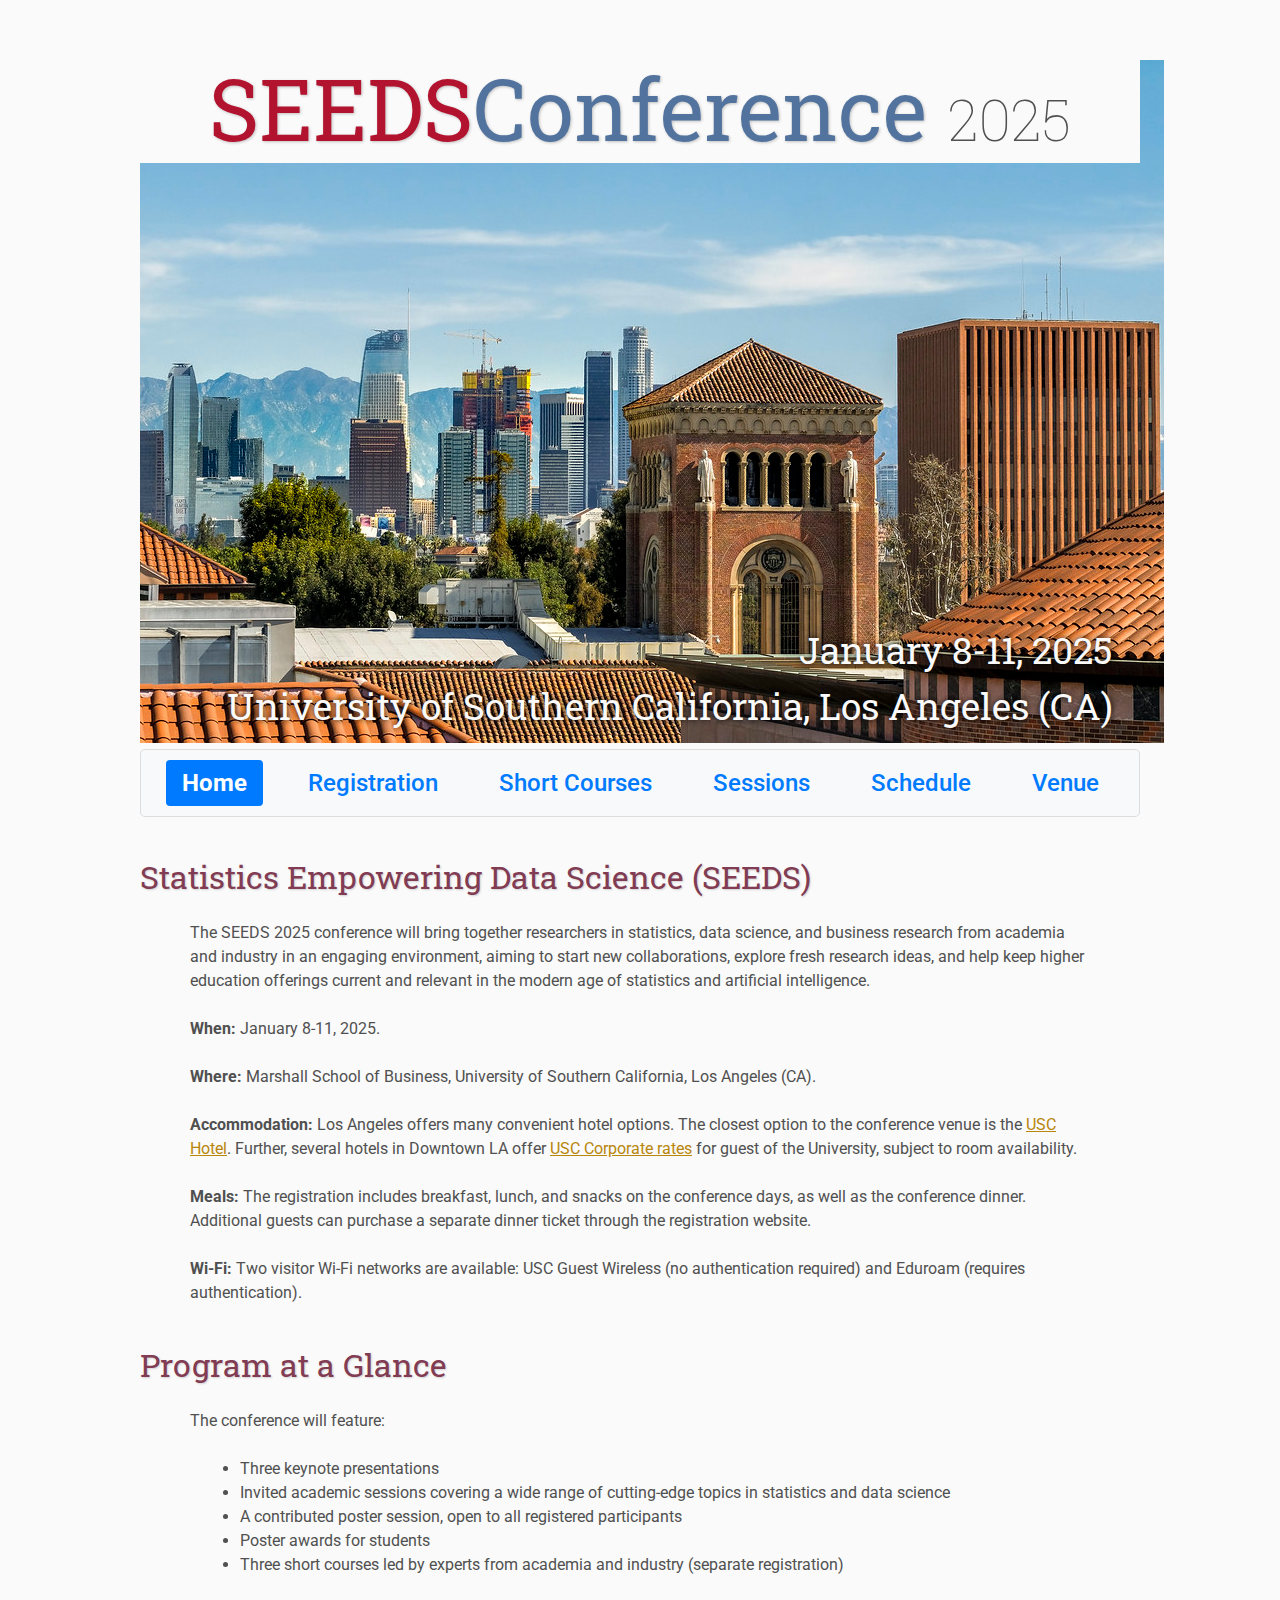
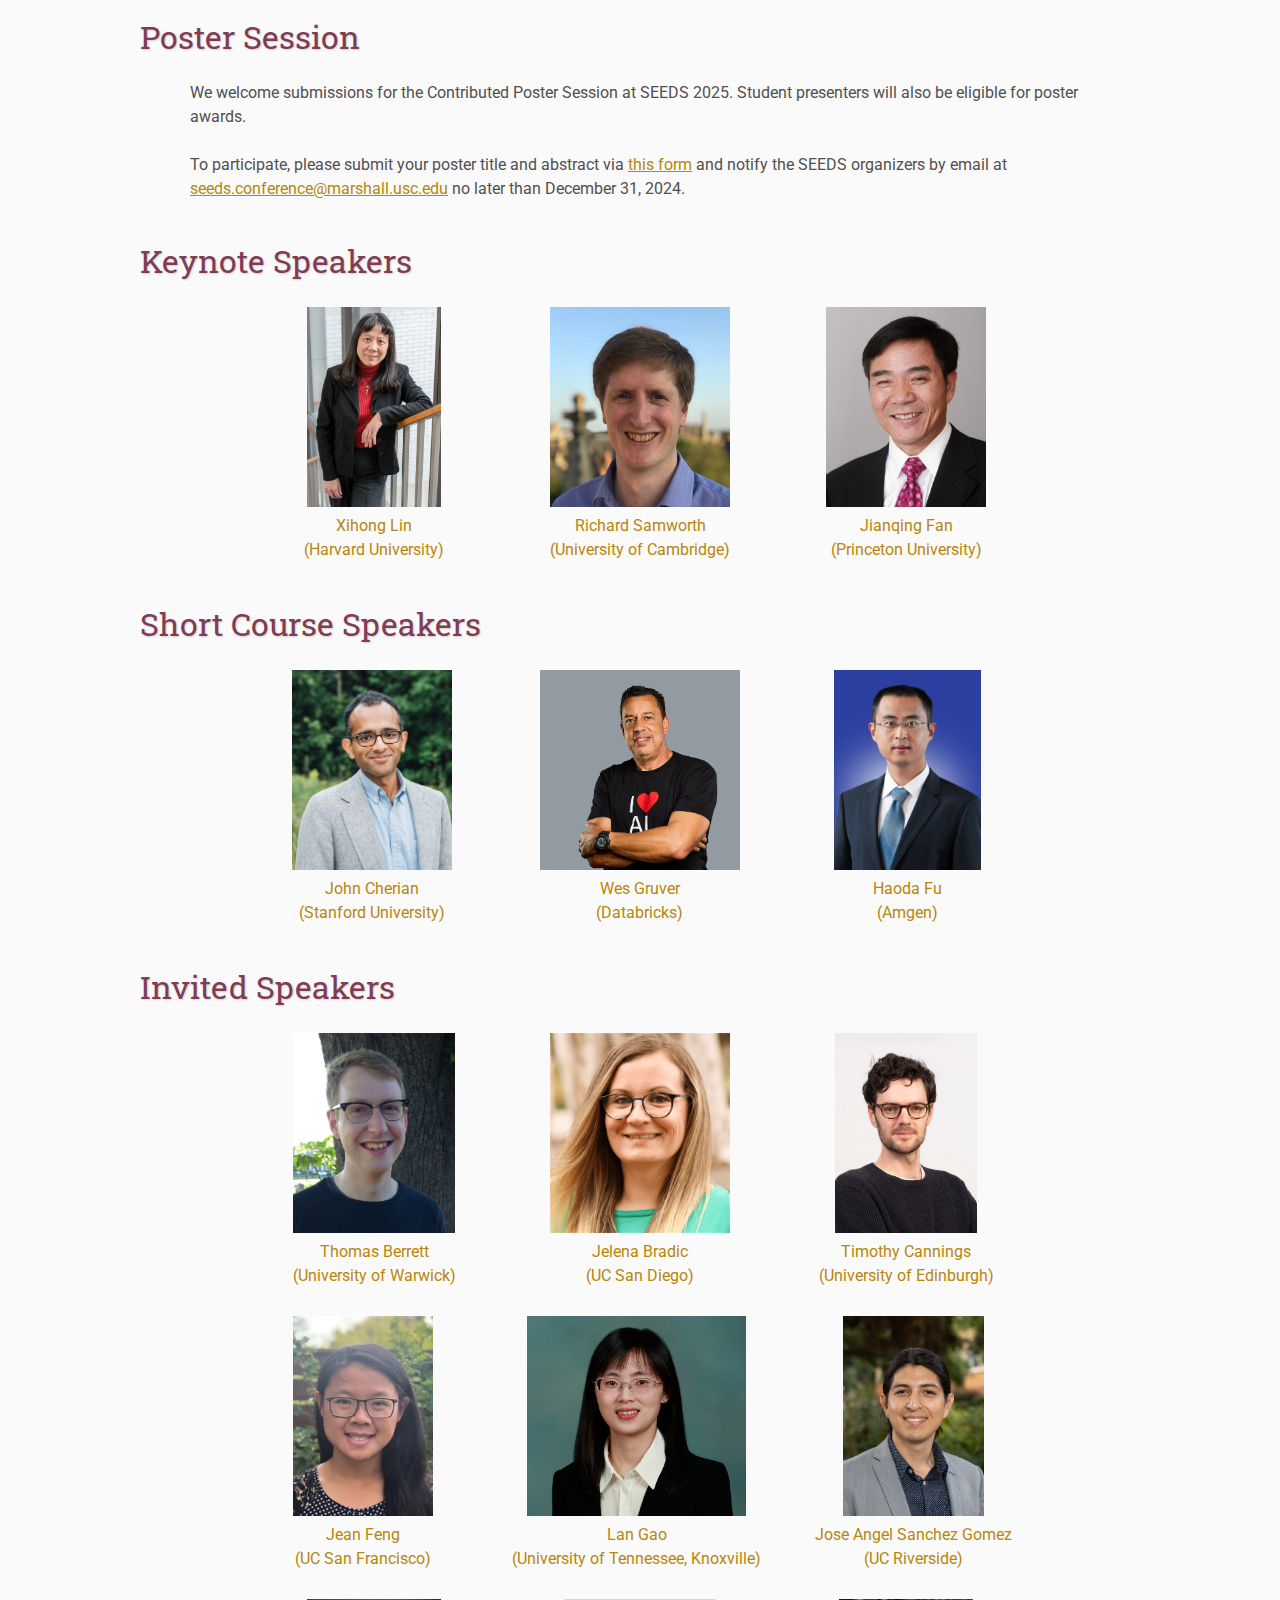
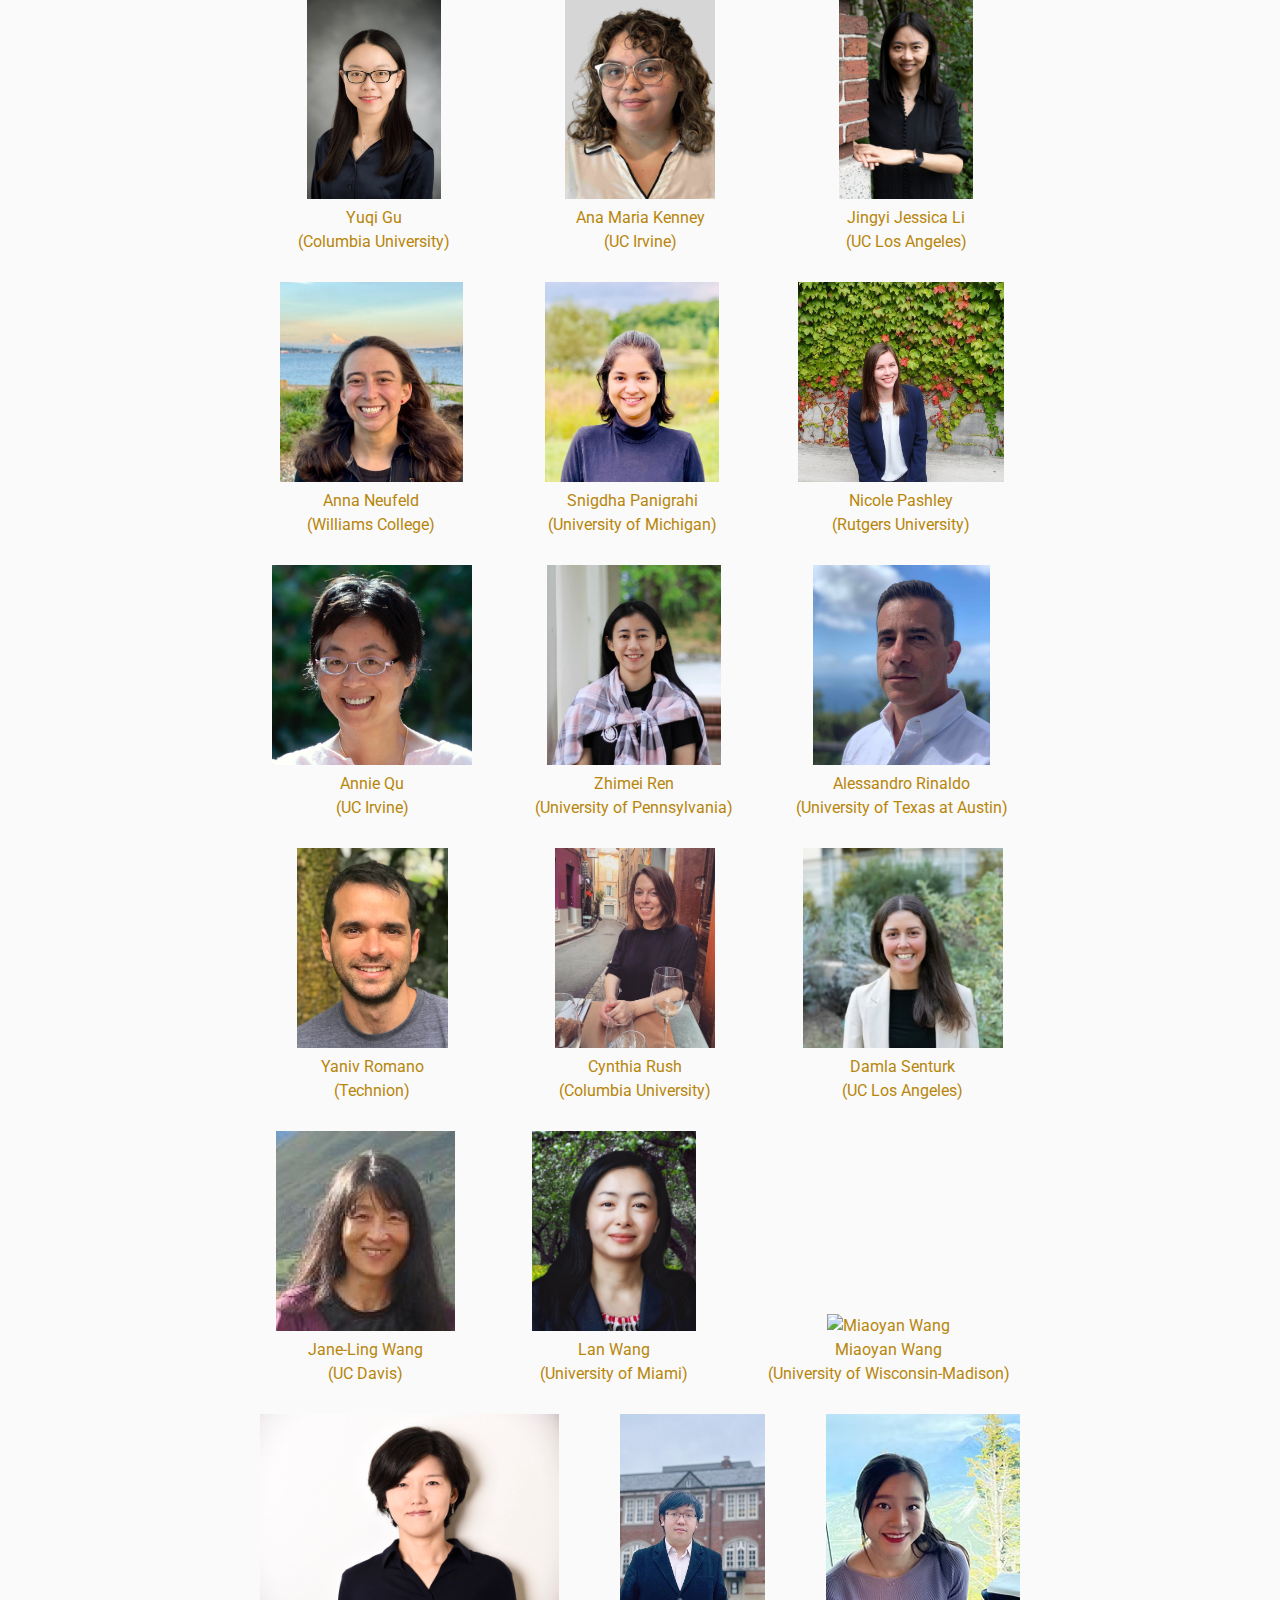
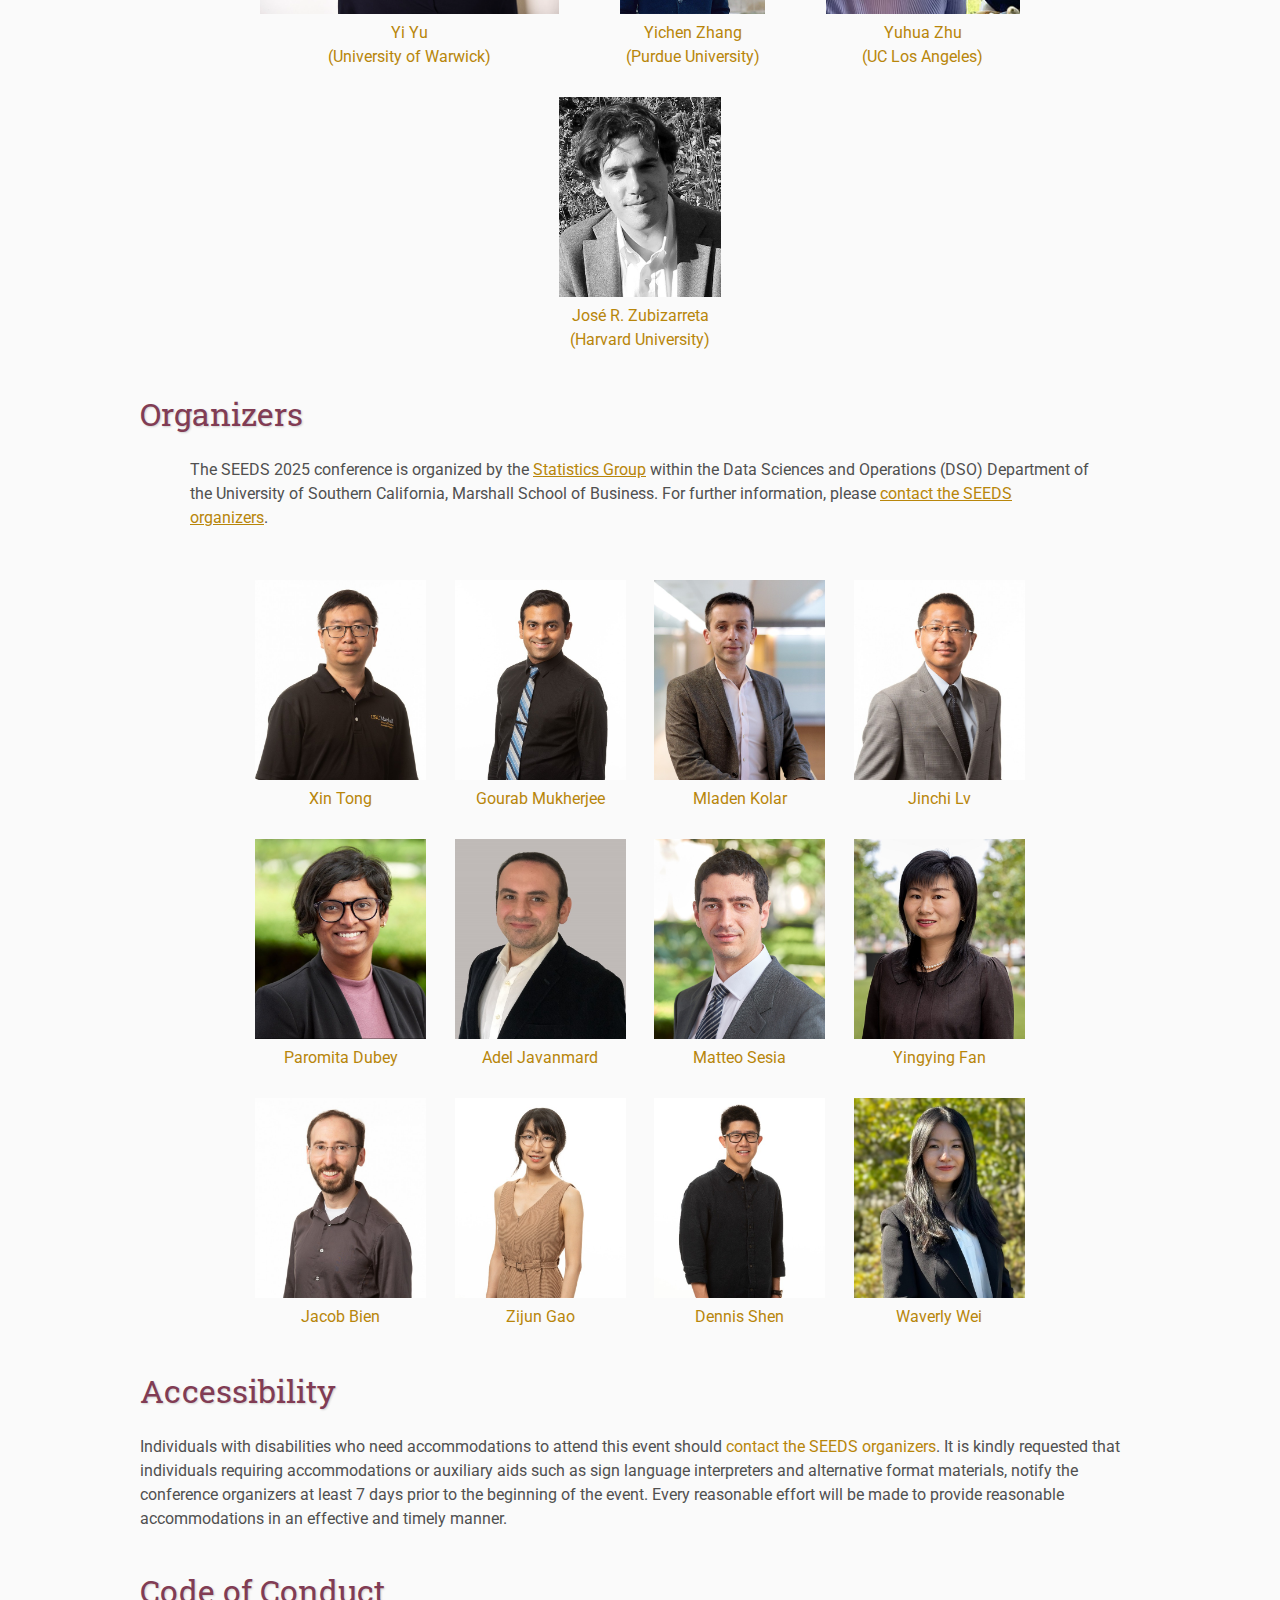
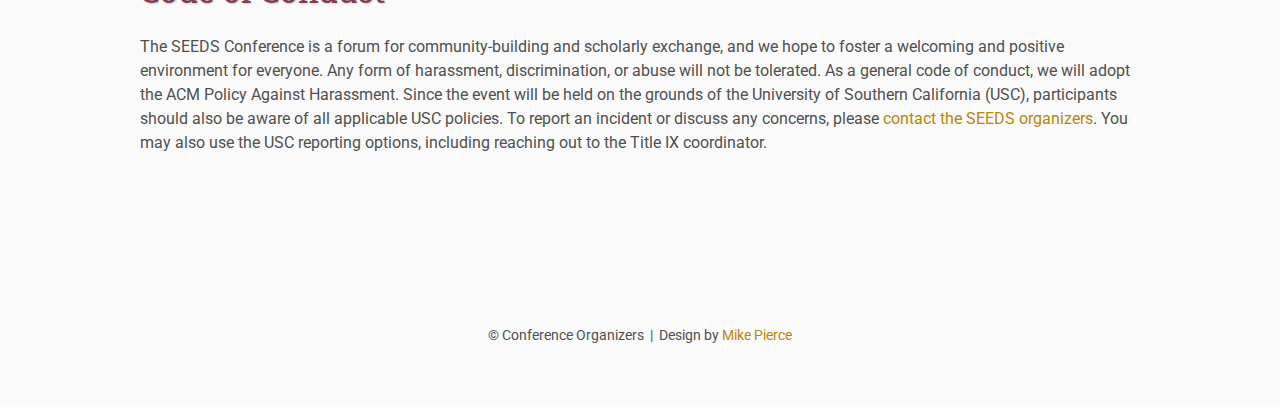
==== index.html @ c06dc04e "Uploaded new picture" ====
<!DOCTYPE html>
<html lang='en'>


<head>
    <base href=".">
    <link rel="shortcut icon" type="image/png" href="assets/favicon.png"/>
    <link rel="stylesheet" type="text/css" media="all" href="assets/main.css"/>
    <meta name="description" content="SEEDS Conference">
    <meta name="resource-type" content="document">
    <meta name="distribution" content="global">
    <meta name="KeyWords" content="Conference">
    <title>SEEDS Conference</title>

</head>

<body>

    <div class="banner">
        <img src="assets/banner.jpg" alt="SEEDS Conference Banner">
        <div class="top-left">
            <span class="title1">SEEDS</span><span class="title2">Conference</span> <span class="year">2025</span>
        </div>
        <div class="bottom-right">
            January 8-11, 2025 <br> University of Southern California, Los Angeles (CA)
        </div>
    </div>

    <style>
    .navigation {
        display: flex;
        justify-content: space-around;
        padding: 10px;
        background-color: #f8f9fa;
        border: 1px solid #ddd;
        border-radius: 5px;
    }
    .navigation a {
        text-decoration: none;
        padding: 10px 15px;
        color: #007bff;
        font-size: 24px; /* Increased font size */
        font-weight: 500; /* Medium weight for balance */
        border: 1px solid transparent;
        border-radius: 4px;
        transition: background-color 0.3s ease, color 0.3s ease;
    }
    .navigation a:hover {
        background-color: #007bff;
        color: white;
        border-color: #0056b3;
    }
    .navigation a.current {
        font-weight: bold;
        color: white;
        background-color: #007bff;
    }
</style>

<div class="navigation">
    <a class="current" title="Conference Home Page" href=".">Home</a>
    <a title="Register for the Conference" href="registration">Registration</a>
    <a title="Explore Short Courses" href="courses">Short Courses</a>
    <a title="View Conference Sessions" href="sessions">Sessions</a>
    <a title="See the Full Schedule" href="schedule">Schedule</a>
    <a title="Find Venue Details" href="venue">Venue</a>
</div>

    <h2>Statistics Empowering Data Science (SEEDS)</h2>

    <p>
     The SEEDS 2025 conference will bring together researchers in statistics, data science, and business research from academia and industry in an engaging environment, aiming to start new collaborations, explore fresh research ideas, and help keep higher education offerings current and relevant in the modern age of statistics and artificial intelligence.
    </p>
    <p>
      <b>When:</b> January 8-11, 2025.
    </p>

    <p>
      <b>Where:</b> Marshall School of Business, University of Southern California, Los Angeles (CA).
    </p>

    <p>
      <b>Accommodation:</b> Los Angeles offers many convenient hotel options. The closest option to the conference venue is the <a href="https://uschotel.usc.edu/">USC Hotel</a>.
      Further, several hotels in Downtown LA offer <a href="assets/hotels-usc.pdf">USC Corporate rates</a> for guest of the University, subject to room availability.
    </p>

    <p>
      <b>Meals:</b> The registration includes breakfast, lunch, and snacks on the conference days, as well as the conference dinner.
      Additional guests can purchase a separate dinner ticket through the registration website.
    </p>

    <p>
      <b>Wi-Fi:</b> Two visitor Wi-Fi networks are available: USC Guest Wireless (no authentication required) and Eduroam (requires authentication).
    </p>

<h2>Program at a Glance</h2>
<p>
  The conference will feature:
</p>
<ul>
  <li>Three keynote presentations</li>
  <li>Invited academic sessions covering a wide range of cutting-edge topics in statistics and data science</li>
  <li>A contributed poster session, open to all registered participants</li>
  <li>Poster awards for students</li>
  <li>Three short courses led by experts from academia and industry (separate registration)</li>
</ul>


    <h2>Poster Session</h2>

<p>
  We welcome submissions for the Contributed Poster Session at SEEDS 2025. Student presenters will also be eligible for poster awards.
</p>
<p>
  To participate, please submit your poster title and abstract via 
  <a href="https://forms.gle/f7UQpsGwUGG687eR8" target="_blank">this form</a> 
  and notify the SEEDS organizers by email at 
  <a href="mailto:seeds.conference@marshall.usc.edu">seeds.conference@marshall.usc.edu</a> 
  no later than December 31, 2024.
</p>



    <h2>Keynote Speakers</h2>
    <p>
    </p>
    
        <table class="sponsors">
            <tr>
        
        <td class="sponsor">
            <a href="https://www.hsph.harvard.edu/profile/xihong-lin/">
                <img src="assets/lin_xihong.jpg" alt="Xihong Lin" style="height: 150pt; width: auto">
                <figcaption>Xihong Lin<br>(Harvard University)</figcaption>
            </a>
        </td>
        
        <td class="sponsor">
            <a href="https://www.statslab.cam.ac.uk/~rjs57/">
                <img src="assets/samworth_richard.jpg" alt="Richard Samworth" style="height: 150pt; width: auto">
                <figcaption>Richard Samworth<br>(University of Cambridge)</figcaption>
            </a>
        </td>
        
        <td class="sponsor">
            <a href="https://fan.princeton.edu/">
                <img src="assets/fan_jianqing.jpg" alt="Jianqing Fan" style="height: 150pt; width: auto">
                <figcaption>Jianqing Fan<br>(Princeton University)</figcaption>
            </a>
        </td>
        
            </tr>
        </table>
        
    <h2>Short Course Speakers</h2>
    <p>
    </p>
    
        <table class="sponsors">
            <tr>
        
        <td class="sponsor">
            <a href="https://jjcherian.github.io/">
                <img src="assets/cherian_john.jpg" alt="John Cherian" style="height: 150pt; width: auto">
                <figcaption>John Cherian<br>(Stanford University)</figcaption>
            </a>
        </td>
        
        <td class="sponsor">
            <a href="https://wesgruver.ai/">
                <img src="assets/gruver_wes.jpg" alt="Wes Gruver" style="height: 150pt; width: auto">
                <figcaption>Wes Gruver<br>(Databricks)</figcaption>
            </a>
        </td>
        
        <td class="sponsor">
            <a href="https://www.linkedin.com/in/haoda-fu-17a5256/">
                <img src="assets/fu_haoda.jpg" alt="Haoda Fu" style="height: 150pt; width: auto">
                <figcaption>Haoda Fu<br>(Amgen)</figcaption>
            </a>
        </td>
        
            </tr>
        </table>
        
    <h2>Invited Speakers</h2>
    <p>
    </p>
    
        <table class="sponsors">
            <tr>
        
        <td class="sponsor">
            <a href="https://thomasberrett.github.io/">
                <img src="assets/berrett_thomas.jpg" alt="Thomas Berrett" style="height: 150pt; width: auto">
                <figcaption>Thomas Berrett<br>(University of Warwick)</figcaption>
            </a>
        </td>
        
        <td class="sponsor">
            <a href="http://www.jelenabradic.net/">
                <img src="assets/bradic_jelena.jpg" alt="Jelena Bradic" style="height: 150pt; width: auto">
                <figcaption>Jelena Bradic<br>(UC San Diego)</figcaption>
            </a>
        </td>
        
        <td class="sponsor">
            <a href="https://www.maths.ed.ac.uk/~tcannings/About_Me.html">
                <img src="assets/cannings_timothy.jpg" alt="Timothy Cannings" style="height: 150pt; width: auto">
                <figcaption>Timothy Cannings<br>(University of Edinburgh)</figcaption>
            </a>
        </td>
        
            </tr>
        </table>
        
        <table class="sponsors">
            <tr>
        
        <td class="sponsor">
            <a href="https://www.jeanfeng.com/">
                <img src="assets/feng_jean.jpg" alt="Jean Feng" style="height: 150pt; width: auto">
                <figcaption>Jean Feng<br>(UC San Francisco)</figcaption>
            </a>
        </td>
        
        <td class="sponsor">
            <a href="https://www.gaolan.page/">
                <img src="assets/gao_lan.jpg" alt="Lan Gao" style="height: 150pt; width: auto">
                <figcaption>Lan Gao<br>(University of Tennessee, Knoxville)</figcaption>
            </a>
        </td>
        
        <td class="sponsor">
            <a href="https://statistics.ucr.edu/image/dr-jose-angel-sanchez-gomez">
                <img src="assets/gomez_jose.jpg" alt="Jose Angel Sanchez Gomez" style="height: 150pt; width: auto">
                <figcaption>Jose Angel Sanchez Gomez<br>(UC Riverside)</figcaption>
            </a>
        </td>
        
            </tr>
        </table>
        
        <table class="sponsors">
            <tr>
        
        <td class="sponsor">
            <a href="https://stat.columbia.edu/~yuqigu/">
                <img src="assets/gu_yuqi.jpg" alt="Yuqi Gu" style="height: 150pt; width: auto">
                <figcaption>Yuqi Gu<br>(Columbia University)</figcaption>
            </a>
        </td>
        
        <td class="sponsor">
            <a href="https://sites.psu.edu/ajk5910/">
                <img src="assets/kenney_ana.jpg" alt="Ana Maria Kenney" style="height: 150pt; width: auto">
                <figcaption>Ana Maria Kenney<br>(UC Irvine)</figcaption>
            </a>
        </td>
        
        <td class="sponsor">
            <a href="http://jsb.ucla.edu/about-jingyi-jessica-li">
                <img src="assets/li_jingyi.jpg" alt="Jingyi Jessica Li" style="height: 150pt; width: auto">
                <figcaption>Jingyi Jessica Li<br>(UC Los Angeles)</figcaption>
            </a>
        </td>
        
            </tr>
        </table>
        
        <table class="sponsors">
            <tr>
        
        <td class="sponsor">
            <a href="https://anna-neufeld.github.io/">
                <img src="assets/neufeld_anna.jpg" alt="Anna Neufeld" style="height: 150pt; width: auto">
                <figcaption>Anna Neufeld<br>(Williams College)</figcaption>
            </a>
        </td>
        
        <td class="sponsor">
            <a href="https://snigdha-panigrahi.netlify.app/">
                <img src="assets/panigrahi_snigdha.jpg" alt="Snigdha Panigrahi" style="height: 150pt; width: auto">
                <figcaption>Snigdha Panigrahi<br>(University of Michigan)</figcaption>
            </a>
        </td>
        
        <td class="sponsor">
            <a href="https://sites.google.com/view/npashley/">
                <img src="assets/pashley_nicole.jpg" alt="Nicole Pashley" style="height: 150pt; width: auto">
                <figcaption>Nicole Pashley<br>(Rutgers University)</figcaption>
            </a>
        </td>
        
            </tr>
        </table>
        
        <table class="sponsors">
            <tr>
        
        <td class="sponsor">
            <a href="https://www.stat.uci.edu/faculty/annie-qu/">
                <img src="assets/qu_annie.jpg" alt="Annie Qu" style="height: 150pt; width: auto">
                <figcaption>Annie Qu<br>(UC Irvine)</figcaption>
            </a>
        </td>
        
        <td class="sponsor">
            <a href="https://zhimeir.github.io/">
                <img src="assets/ren_zhimei.jpg" alt="Zhimei Ren" style="height: 150pt; width: auto">
                <figcaption>Zhimei Ren<br>(University of Pennsylvania)</figcaption>
            </a>
        </td>
        
        <td class="sponsor">
            <a href="https://arinaldo.github.io/">
                <img src="assets/rinaldo_alessandro.jpg" alt="Alessandro Rinaldo" style="height: 150pt; width: auto">
                <figcaption>Alessandro Rinaldo<br>(University of Texas at Austin)</figcaption>
            </a>
        </td>
        
            </tr>
        </table>
        
        <table class="sponsors">
            <tr>
        
        <td class="sponsor">
            <a href="https://sites.google.com/view/yaniv-romano/">
                <img src="assets/romano_yaniv.jpg" alt="Yaniv Romano" style="height: 150pt; width: auto">
                <figcaption>Yaniv Romano<br>(Technion)</figcaption>
            </a>
        </td>
        
        <td class="sponsor">
            <a href="https://www.columbia.edu/~cgr2130/">
                <img src="assets/rush_cynthia.jpg" alt="Cynthia Rush" style="height: 150pt; width: auto">
                <figcaption>Cynthia Rush<br>(Columbia University)</figcaption>
            </a>
        </td>
        
        <td class="sponsor">
            <a href="https://ph.ucla.edu/about/faculty-staff-directory/damla-senturk">
                <img src="assets/senturk_damla.jpg" alt="Damla Senturk" style="height: 150pt; width: auto">
                <figcaption>Damla Senturk<br>(UC Los Angeles)</figcaption>
            </a>
        </td>
        
            </tr>
        </table>
        
        <table class="sponsors">
            <tr>
        
        <td class="sponsor">
            <a href="https://www.stat.ucdavis.edu/~wang/">
                <img src="assets/wang_jane-ling.jpg" alt="Jane-Ling Wang" style="height: 150pt; width: auto">
                <figcaption>Jane-Ling Wang<br>(UC Davis)</figcaption>
            </a>
        </td>
        
        <td class="sponsor">
            <a href="https://sites.google.com/view/lanwang/home">
                <img src="assets/wang_lan.jpg" alt="Lan Wang" style="height: 150pt; width: auto">
                <figcaption>Lan Wang<br>(University of Miami)</figcaption>
            </a>
        </td>
        
        <td class="sponsor">
            <a href="https://pages.stat.wisc.edu/~miaoyan/">
                <img src="assets/wang_miaoyan.jpg" alt="Miaoyan Wang" style="height: 150pt; width: auto">
                <figcaption>Miaoyan Wang<br>(University of Wisconsin-Madison)</figcaption>
            </a>
        </td>
        
            </tr>
        </table>
        
        <table class="sponsors">
            <tr>
        
        <td class="sponsor">
            <a href="https://warwick.ac.uk/fac/sci/statistics/staff/academic-research/yu/">
                <img src="assets/yu_yi.jpg" alt="Yi Yu" style="height: 150pt; width: auto">
                <figcaption>Yi Yu<br>(University of Warwick)</figcaption>
            </a>
        </td>
        
        <td class="sponsor">
            <a href="https://web.ics.purdue.edu/~yichen/">
                <img src="assets/zhang_yichen.jpg" alt="Yichen Zhang" style="height: 150pt; width: auto">
                <figcaption>Yichen Zhang<br>(Purdue University)</figcaption>
            </a>
        </td>
        
        <td class="sponsor">
            <a href="https://www.yuhuazhu.org/">
                <img src="assets/zhu_yuhua.jpg" alt="Yuhua Zhu" style="height: 150pt; width: auto">
                <figcaption>Yuhua Zhu<br>(UC Los Angeles)</figcaption>
            </a>
        </td>
        
            </tr>
        </table>
        
        <table class="sponsors">
            <tr>
        
        <td class="sponsor">
            <a href="http://jrzubizarreta.com/">
                <img src="assets/zubizarreta_jose.jpg" alt="José R. Zubizarreta" style="height: 150pt; width: auto">
                <figcaption>José R. Zubizarreta<br>(Harvard University)</figcaption>
            </a>
        </td>
        
            </tr>
        </table>
        
    <h2>Organizers</h2>
    <p>
      The SEEDS 2025 conference is organized by the <a href="https://usc-dso-stat-group.github.io/">Statistics Group</a> within the Data Sciences and Operations (DSO) Department of the University of Southern California, Marshall School of Business.
      For further information, please <a href="mailto:seeds.conference@marshall.usc.edu">contact the SEEDS organizers</a>.

      <br>
      <br>
    </p>
    
    <table class="sponsors">
        <tr>
            <td class="sponsor">
                <a href="https://sites.google.com/site/xintonghomepage/">
                    <img src="assets/Tong.jpg" alt="Xing Tong" style="height: 150pt; width: auto">
                    <figcaption>Xin Tong</figcaption>
                </a>
            </td>
            <td class="sponsor">
                <a href="https://gmukherjee.github.io/">
                    <img src="assets/Mukherjee.jpg" alt="Gourab Mukherjee" style="height: 150pt; width: auto">
                    <figcaption>Gourab Mukherjee</figcaption>
                </a>
            </td>
            <td class="sponsor">
                <a href="https://mkolar.coffeejunkies.org/">
                    <img src="assets/Kolar.jpg" alt="Mladen Kolar" style="height: 150pt; width: auto">
                    <figcaption>Mladen Kolar</figcaption>
                </a>
            </td>
            <td class="sponsor">
                <a href="http://faculty.marshall.usc.edu/jinchi-lv/">
                    <img src="assets/Lv.jpg" alt="Jinchi Lv" style="height: 150pt; width: auto">
                    <figcaption>Jinchi Lv</figcaption>
                </a>
            </td>
        </tr>
    </table>
    <table class="sponsors">
        <tr>
            <td class="sponsor">
                <a href="https://www.paromitadubey.com/">
                    <img src="assets/Dubey.jpg" alt="Paromita Dubey" style="height: 150pt; width: auto">
                    <figcaption>Paromita Dubey</figcaption>
                </a>
            </td>
            <td class="sponsor">
                <a href="http://faculty.marshall.usc.edu/Adel-Javanmard/">
                    <img src="assets/Javanmard.jpg" alt="Adel Javanmard" style="height: 150pt; width: auto">
                    <figcaption>Adel Javanmard</figcaption>
                </a>
            </td>
            <td class="sponsor">
                <a href="https://msesia.github.io/">
                    <img src="assets/Sesia.jpg" alt="Matteo Sesia" style="height: 150pt; width: auto">
                    <figcaption>Matteo Sesia</figcaption>
                </a>
            </td>
            <td class="sponsor">
                <a href="http://faculty.marshall.usc.edu/yingying-fan/">
                    <img src="assets/Fan.jpg" alt="Yingying Fan" style="height: 150pt; width: auto">
                    <figcaption>Yingying Fan</figcaption>
                </a>
            </td>
        </tr>
    </table>
    <table class="sponsors">
        <tr>
            <td class="sponsor">
                <a href="http://faculty.marshall.usc.edu/jacob-bien/">
                    <img src="assets/Bien.jpg" alt="Jacob Bien" style="height: 150pt; width: auto">
                    <figcaption>Jacob Bien</figcaption>
                </a>
            </td>
            <td class="sponsor">
                <a href="https://zijungao.github.io/">
                    <img src="assets/Gao.jpg" alt="Zijun Gao" style="height: 150pt; width: auto">
                    <figcaption>Zijun Gao</figcaption>
                </a>
            </td>
            <td class="sponsor">
                <a href="https://deshen24.github.io/">
                    <img src="assets/Shen.jpg" alt="Dennis Shen" style="height: 150pt; width: auto">
                    <figcaption>Dennis Shen</figcaption>
                </a>
            </td>
            <td class="sponsor">
                <a href="https://sites.google.com/berkeley.edu/waverlywei/home">
                    <img src="assets/Wei.jpg" alt="Waverly Wei" style="height: 150pt; width: auto">
                    <figcaption>Waverly Wei</figcaption>
                </a>
            </td>
        </tr>
    </table>



    <h2>Accessibility</h2>
    
    Individuals with disabilities who need accommodations to attend this event should <a href="mailto:seeds.conference@marshall.usc.edu">contact the SEEDS organizers</a>. 
    It is kindly requested that individuals requiring accommodations or auxiliary aids such as sign language interpreters and alternative format materials, notify the conference organizers at least 7 days prior to the beginning of the event. Every reasonable effort will be made to provide reasonable accommodations in an effective and timely manner.



    <h2>Code of Conduct</h2>
     The SEEDS Conference is a forum for community-building and scholarly exchange, and we hope to foster a welcoming and positive environment for everyone.    
     Any form of harassment, discrimination, or abuse will not be tolerated. As a general code of conduct, we will adopt the ACM Policy Against Harassment. Since the event will be held on the grounds of the University of Southern California (USC), participants should also be aware of all applicable USC policies. To report an incident or discuss any concerns, please <a href="mailto:seeds.conference@marshall.usc.edu">contact the SEEDS organizers</a>. 
     You may also use the USC reporting options, including reaching out to the Title IX coordinator. 

    <p>

    <footer>
        &copy; Conference Organizers
        &nbsp;|&nbsp; Design by <a href="https://github.com/mikepierce">Mike Pierce</a>
    </footer>

</body>
</html>
---- assets/main.css ----
/* main.css */

/* These are the colors and fonts used throughout the webpage.
 * I've listed them here so that a user may easily
 * do a search-and-replace for these to change the site theme.
 *   'Roboto',sans-serif; Font for the title text
 *   'Roboto-Slab',serif; Font for the body text 
 *   #fafafa; Background color of the site
 *   #505050; Foreground (text) color of the site
 *   #52739e; Navy, "Template" in the logo, current page in navigation, special titles in the Program
 *   #b2132e; Reddish, "Conference" in the logo, hover color for links
 *   #813c54; Heading color, titles in the Program
 *   #b8860b; Dark Goldenrod, color for links
 */

@import url('https://fonts.googleapis.com/css?family=Roboto%7CRoboto+Slab');

*{
    border:0;
    font:inherit;
    font-size:1em;
    margin:0;
    padding:0;
    vertical-align:baseline;
}

body{
    background-color: #fafafa;
    background-size: cover;
    background-attachment: fixed;
    color: #505050; 
    text-align:left;
    font-family:'Roboto',sans-serif;
    font-size:1em;
    line-height:1.5em;
    margin: 60px auto;
    width: 1000px;
}

a{color: #b8860b; text-decoration:none;}
a.current{color: #52739e;}
a.current:hover{color: #e82945;}
a:hover{color: #b2132e;}
a:active{color: #e82945;}
h1,h2,h3,h4{clear:left; color: #813c54; margin:1.5em 0em 1em 0em; font-family:'Roboto Slab',serif; text-shadow: 1px 1px 2px #d0d0d0;}
h1{font-size:2.67em;}
h2{font-size:2.00em;}
h3{font-size:1.67em;}
h4{font-size:1.33em;}
p{list-style:disc; margin:24px auto 24px auto; padding:0px; width:900px; text-align:left;}
li a, p a {text-decoration:underline; text-decoration-color:#b8860b;}
ul{list-style:disc; margin:24px auto 24px auto; padding:0px; width:800px; text-align:left;}
ul li{list-style:disc; margin:0px auto 0px auto; padding:0px; text-align:left;}
i,em{font-style:italic;}
b,strong{font-weight:bold;}
sup{
    vertical-align: super;
    font-size: 0.8em;
    line-height: 0;
}
sub{
    vertical-align: sub;
    font-size: 0.8em;
    line-height: 0;
}
table{
    width: 1000px;
    margin: 12px auto 24px auto;
    float: center;
    /* UNCOMMENT THIS FOR DEBUGGING THE ALIGNMENT */
    /*border: 1px solid black;*/
}
th,td{
    text-align: left;
    /* UNCOMMENT THIS FOR DEBUGGING THE ALIGNMENT */
    /*border: 1px solid black;*/
}

/* Website Banner */
.banner {position: relative; font-family:'Roboto Slab',serif;}
.top-left {font-size:5.33em; color: #505050; background: #fafafa; text-align: center; width: 1000px; height: 67px; position: absolute; padding: 36px 0 0 0; top: 0px;}
.bottom-right {font-size:2.33em; color: #fafafa; line-height: 1.5em; width: auto; height: 100px; padding: 0px 27px 27px 0px; text-align: right; position: absolute; bottom: 0px; right: 0px; text-shadow: 0px 0px 6px #000000;}

/* Conference Title Logo */
.title1{color: #b2132e; text-shadow: 1px 1px 3px #c0c0c0;} 
.title2{color: #52739e; text-shadow: 1px 1px 3px #c0c0c0;}
.year{color: #505050; font-size:0.67em; font-weight: lighter;}

/* Navigation Links (Home, Registration, etc) */
table.navigation{width:800px;}
td.navigation{font-size:1.67em; white-space:nowrap; width:20%; text-align:center; vertical-align:middle; padding:0px 0px 0px 0px;}

/* Sponsor Images */
table.sponsors{width:800px;}
td.sponsor{white-space:nowrap; width:24%; text-align:center; vertical-align:bottom; padding:0px 0px 0px 0px;}
td.sponsor img{width: 100%}

/* The Table on the Program Page */
td.room{padding: 4px 12px 4px 4px; width: 90%; vertical-align:bottom; font-size:1.67em; color: #52739e; height:32px;}
td.date{white-space:nowrap; width:130px; text-align:right; vertical-align:top; padding:4px 16px 0px 0px;}
td.title{padding: 4px 12px 4px 4px; width: 90%; vertical-align:top; font-size:1.5em; color: #813c54; height:32px; font-family:'Roboto Slab',serif; text-shadow: 1px 1px 2px #d0d0d0; }
td.title-special{padding: 4px 12px 4px 4px; width: 90%; vertical-align:top; font-size:1.67em; color: #52739e; height:32px; font-family:'Roboto Slab',serif; text-shadow: 1px 1px 2px #d0d0d0;}
td.speaker{padding: 4px 12px 4px 4px; font-style: italic; font-size:1em; max-height:999999px}
td.abstract{padding: 4px 12px 12px 4px; font-size:1em; max-height:999999px}
td.abstract img{display: block; margin: 4px auto 8px auto}
table.plenary{padding-top: 8px; background: #ffffff;}

/* Registration and Directions iframes and Images */
iframe.registration{display:block; margin:1em auto 2em auto; width:700px; height:1400px; border:none;}
iframe.directions{display:block; margin:1em auto 2em auto; width:800px; height:400px; border:none;}
img.center{display:block; width:67%; margin:1em auto 2em auto;}

/* Flyer Images */
table.flyers{width:800px;}
td.flyer{white-space:nowrap; width:50%; text-align:center; vertical-align:middle; padding:0px 0px 0px 0px;}
td.sponsor img{width: 100%}

footer{font-size:0.875em; margin-top:12em; text-align:center;}

/* My hacky way of making the site mobile-friendly */
@media only screen and (max-width: 1100px) {
    h2{font-size:3.00em;}
    p{font-size:1.5em; line-height:1.5em;}
    th,td,tr{font-size:1.5em; line-height:1.5em;}
    td.date{font-size:1em; padding-top:0.5em;}
    td.navigation{font-size:1.5em; padding:0px 20px 0px 20px;}
    table.footer{font-size:0.33em;}
}
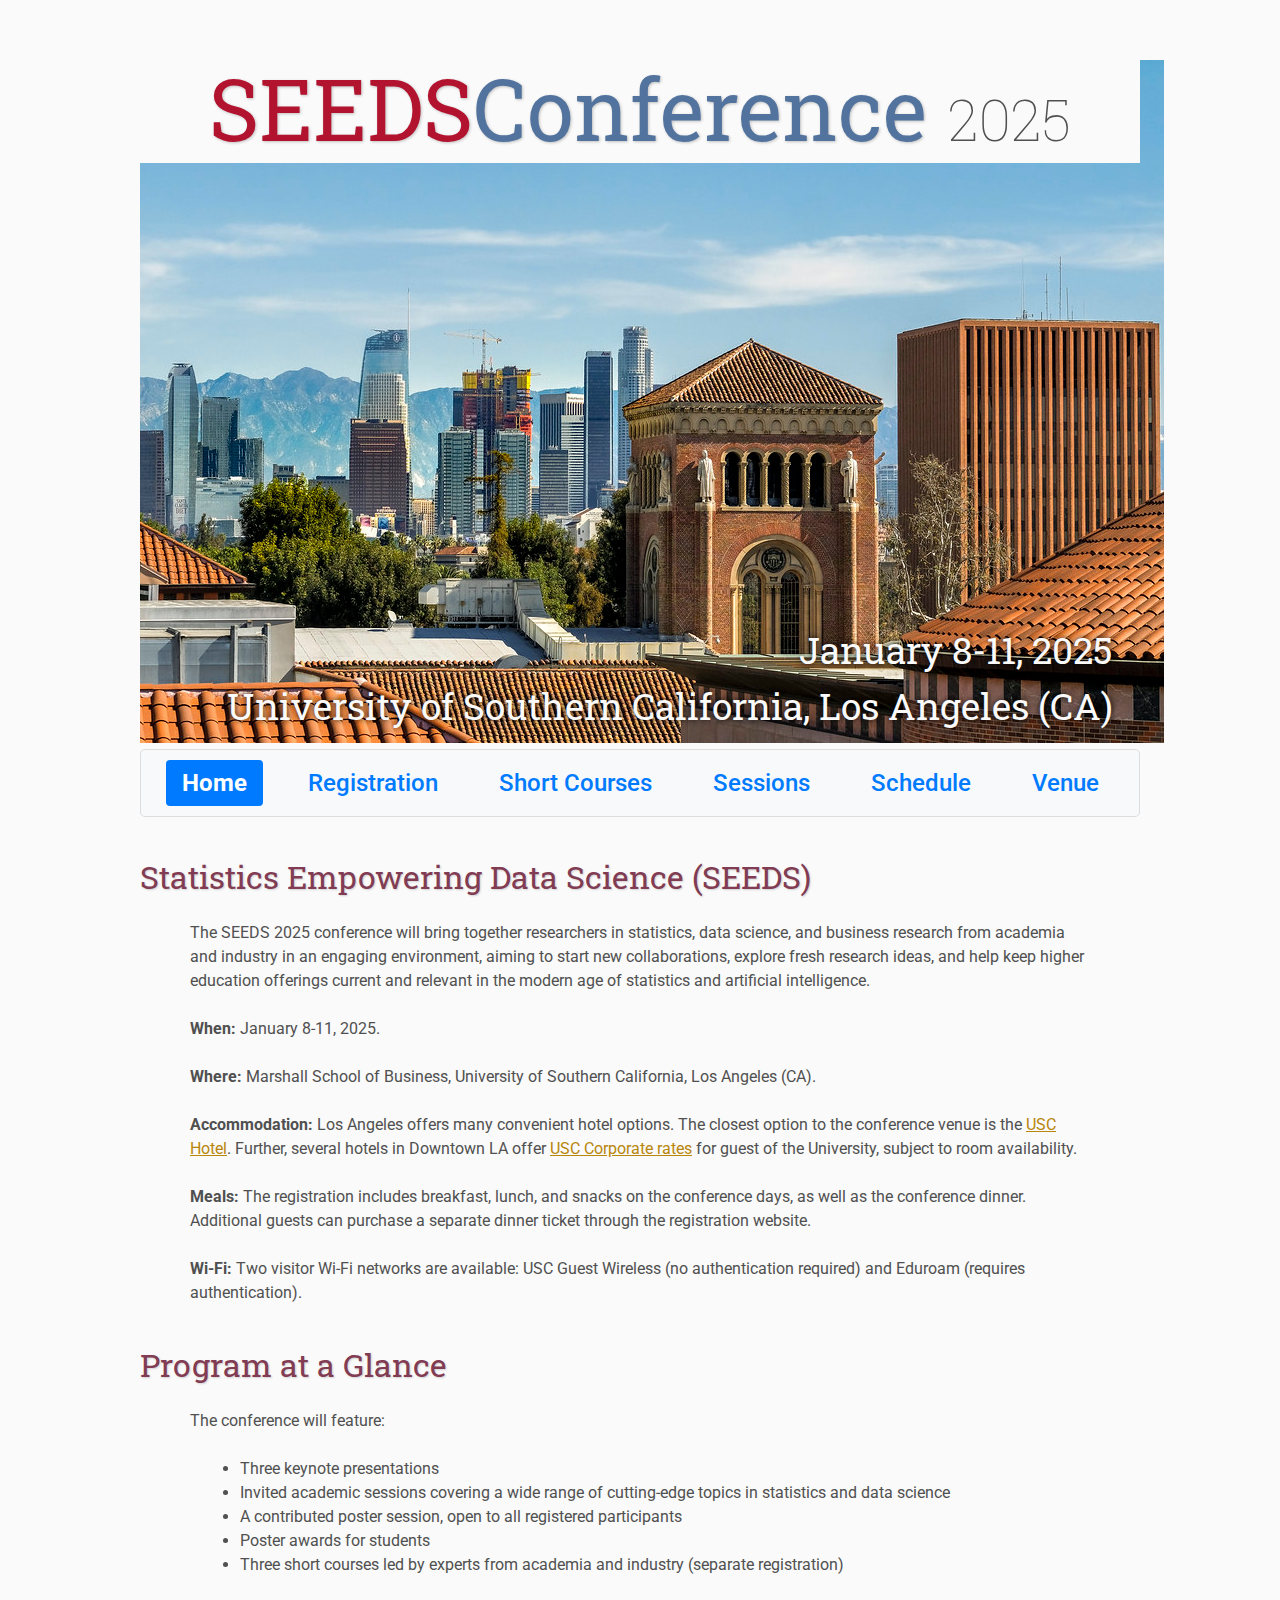
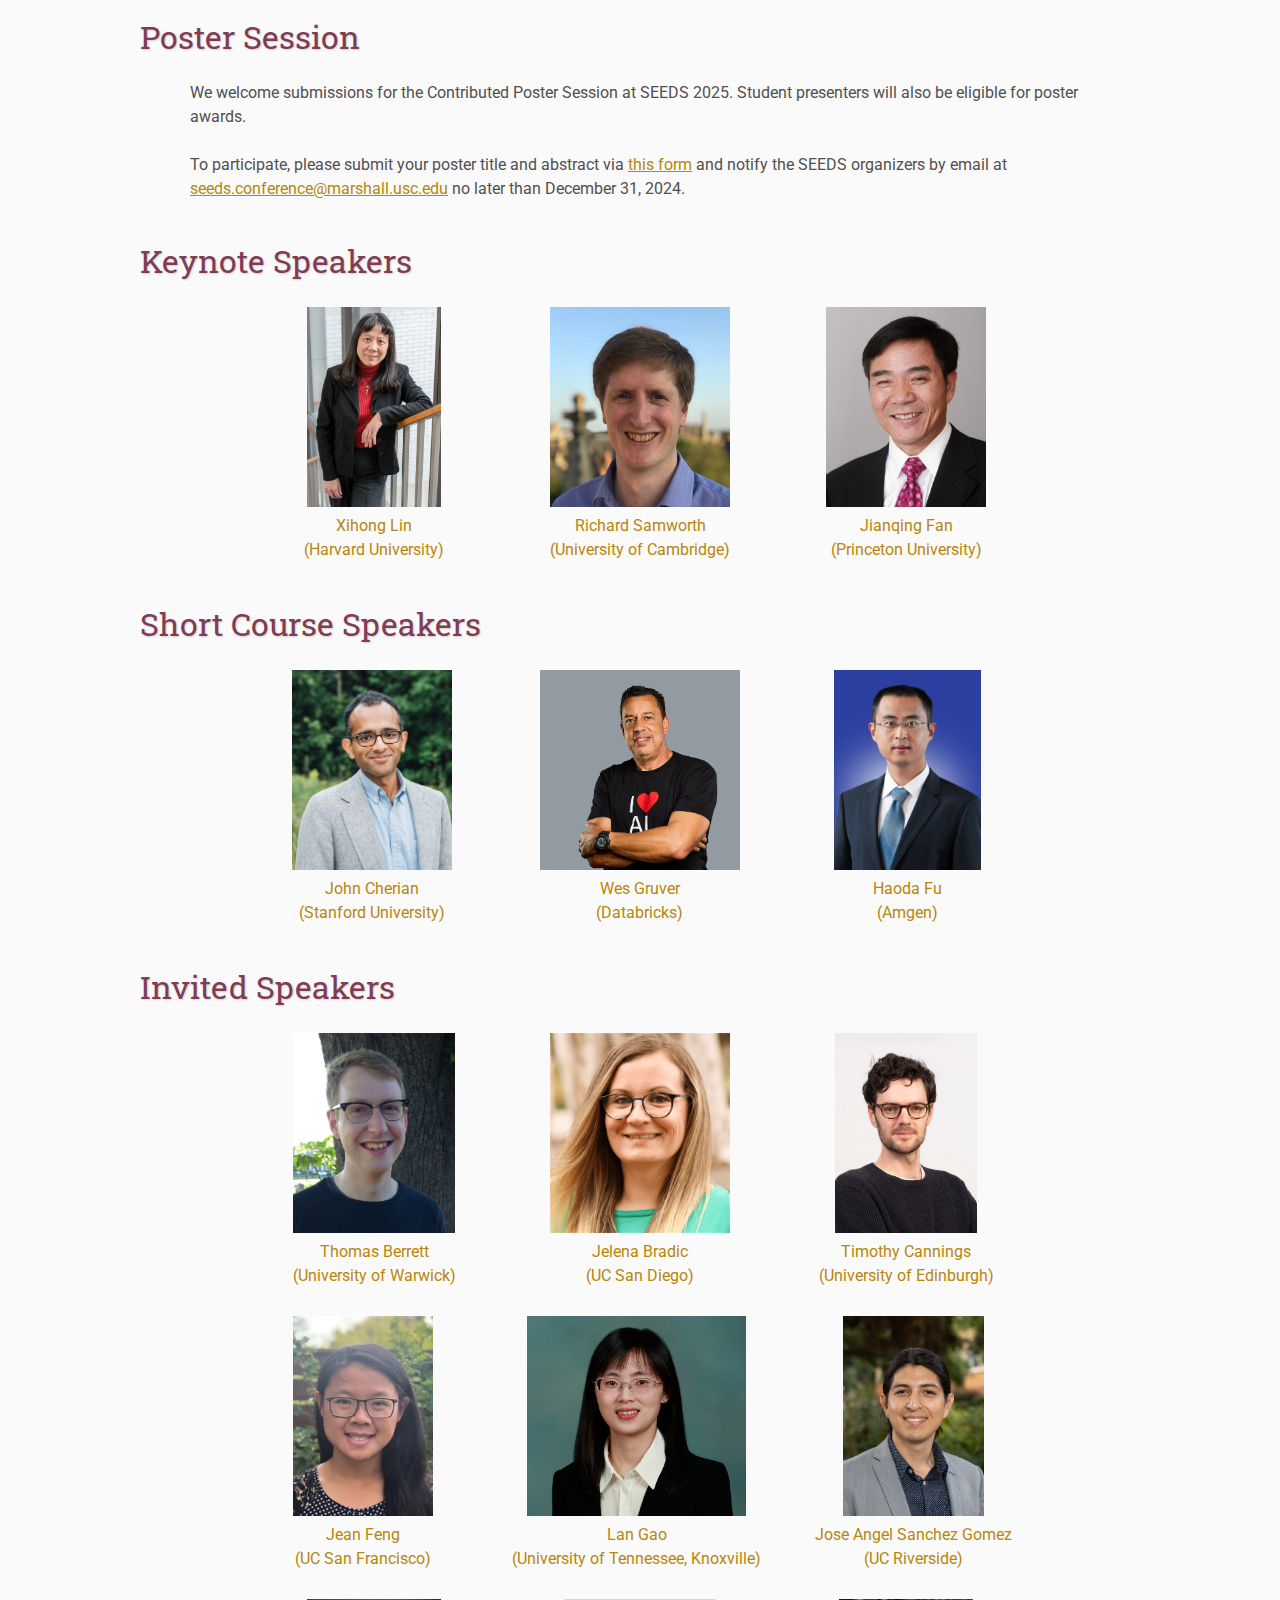
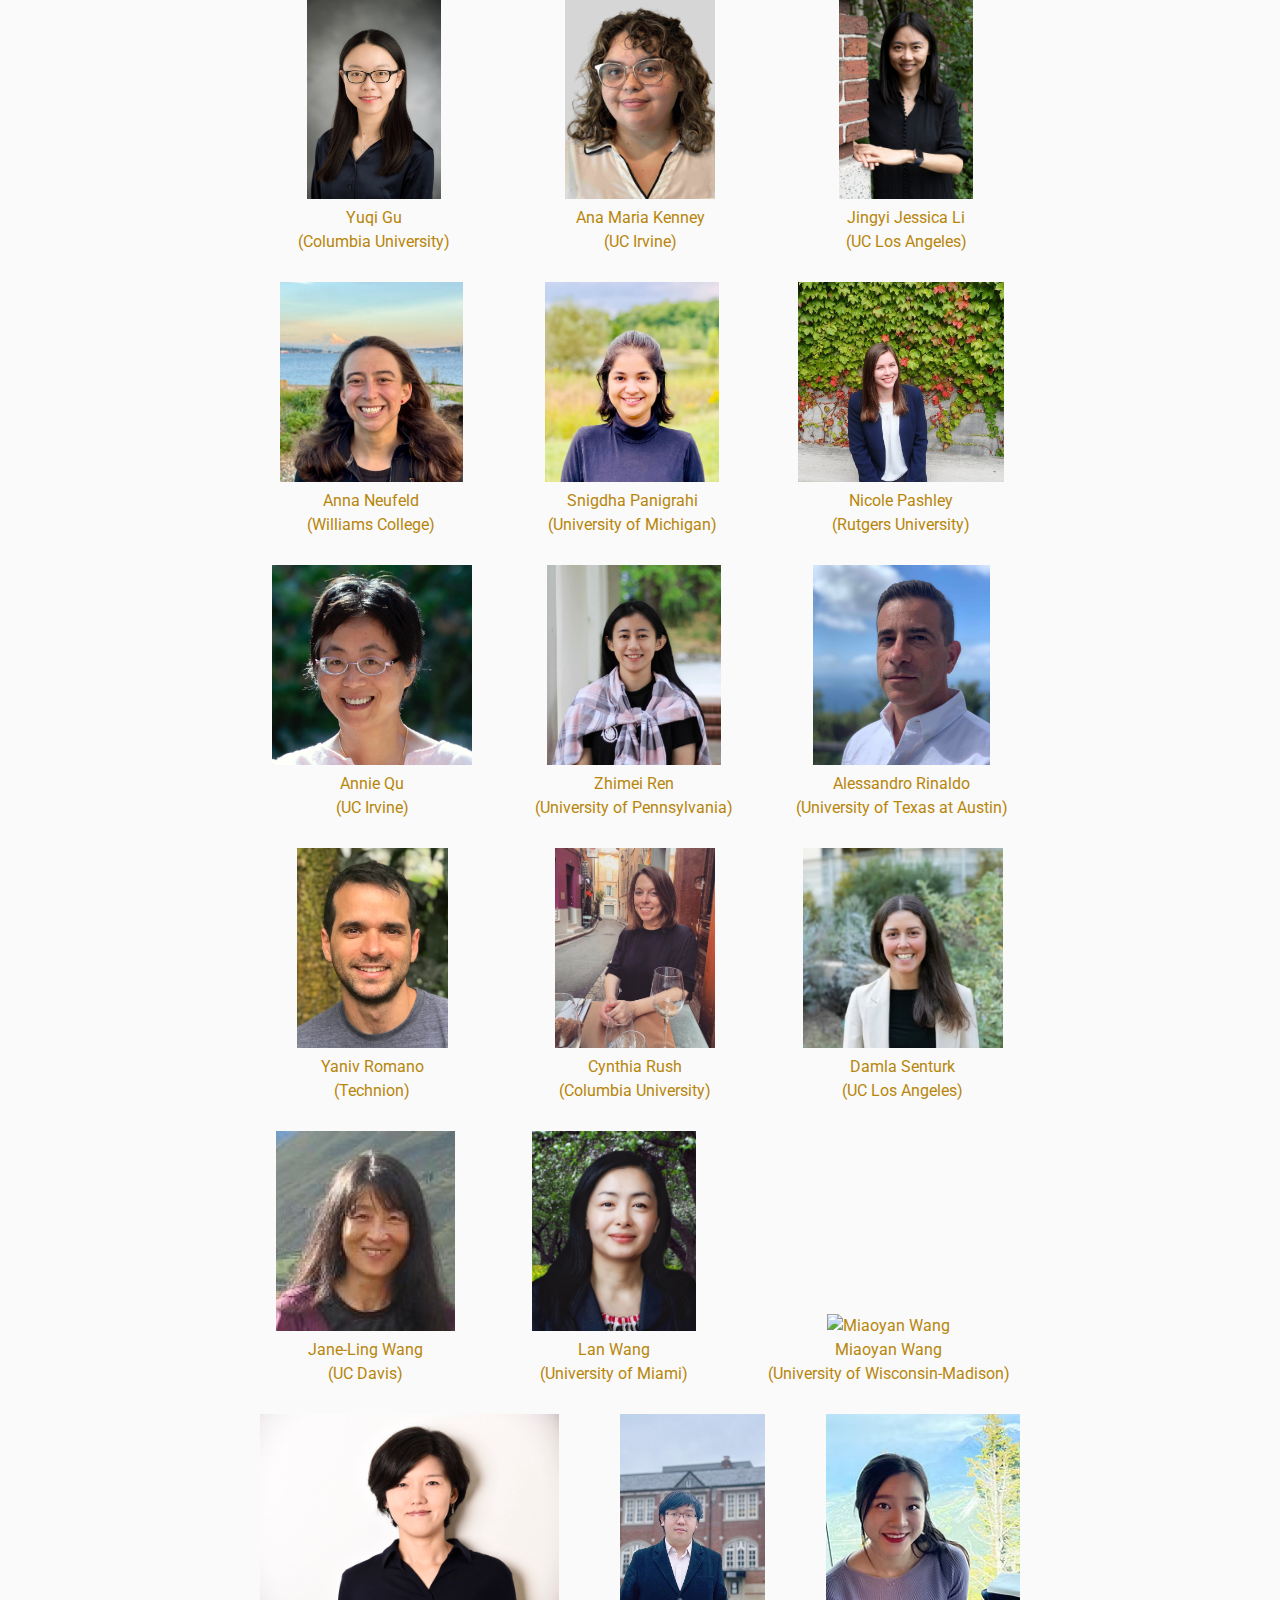
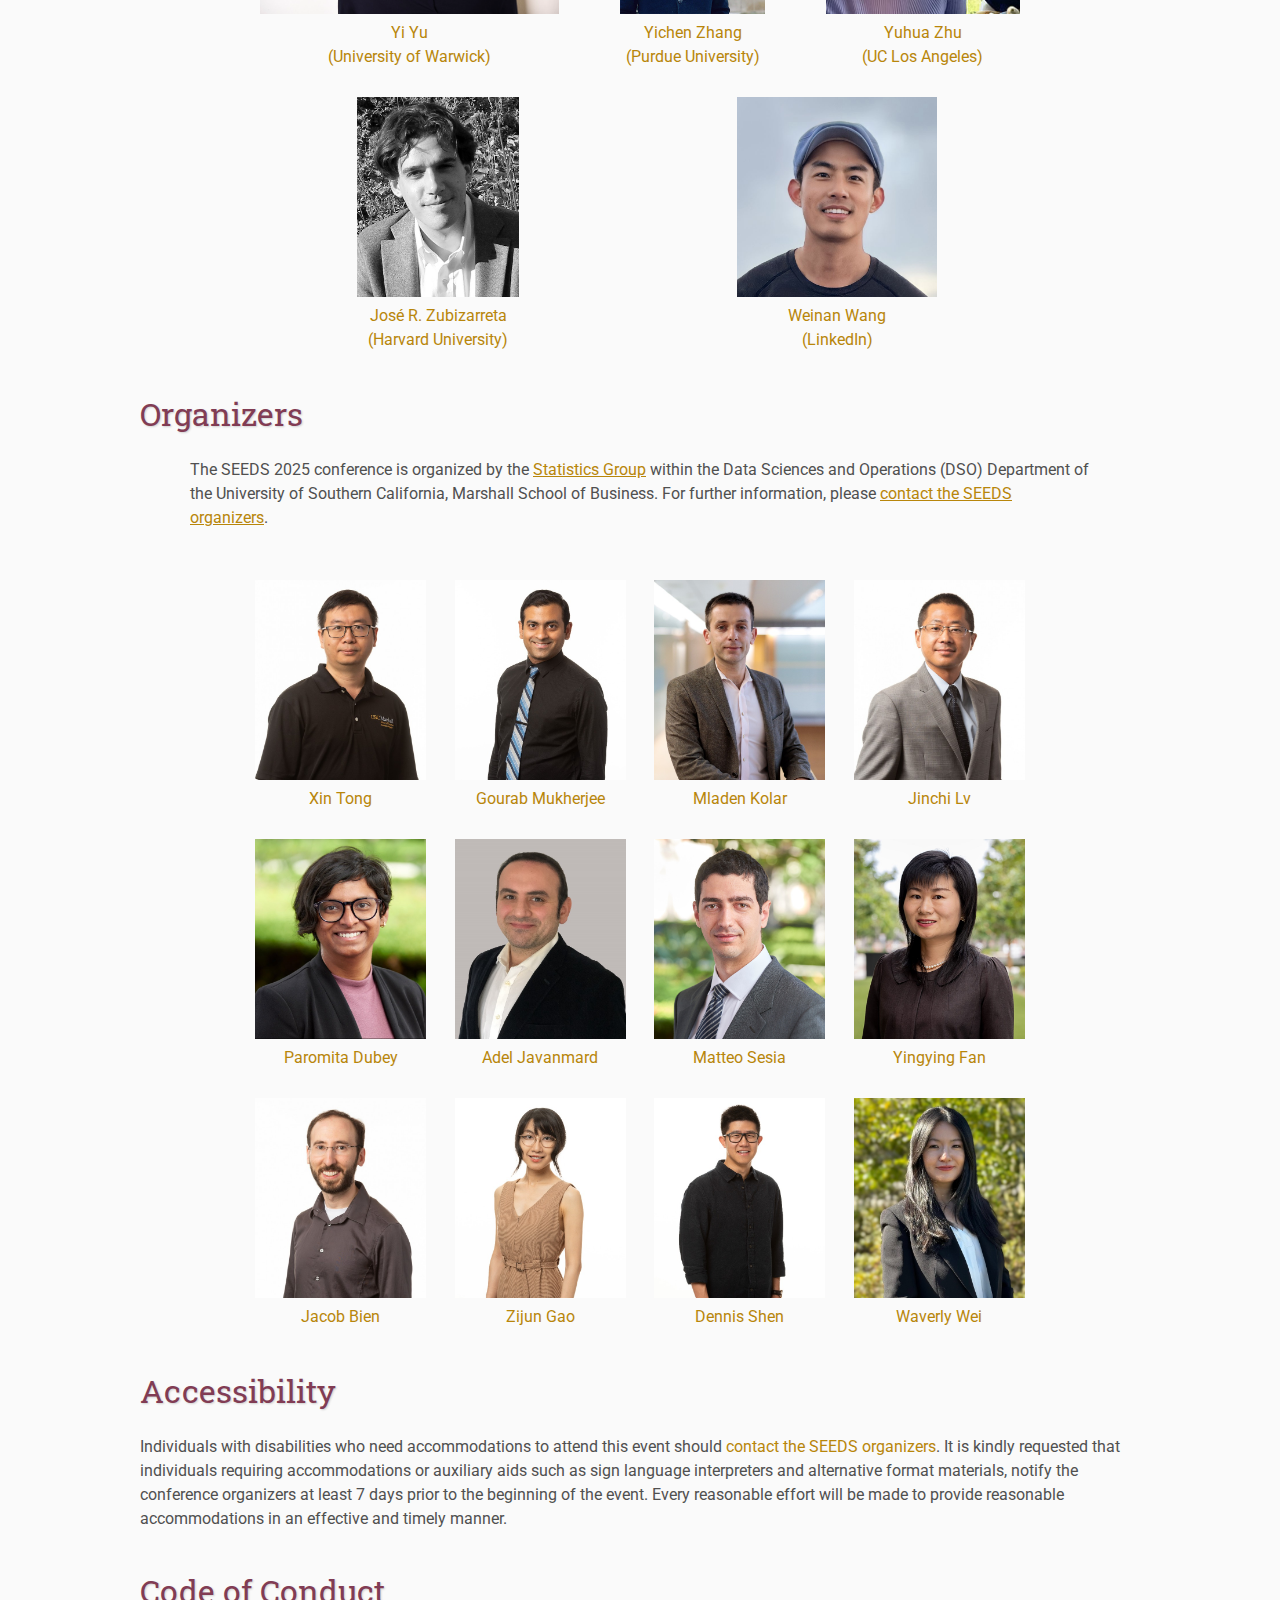
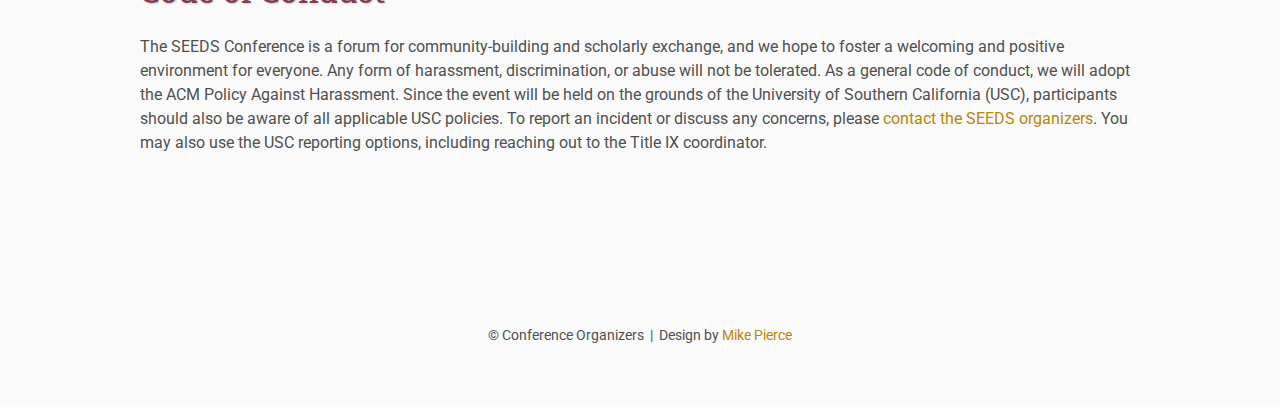
==== commit b72fcb3b: "Added speaker photo" ====
--- a/index.html
+++ b/index.html
@@ -414,6 +414,13 @@
             </a>
         </td>
         
+        <td class="sponsor">
+            <a href="nan">
+                <img src="assets/wang_weinan.jpg" alt="Weinan Wang" style="height: 150pt; width: auto">
+                <figcaption>Weinan Wang<br>(LinkedIn)</figcaption>
+            </a>
+        </td>
+        
             </tr>
         </table>
         
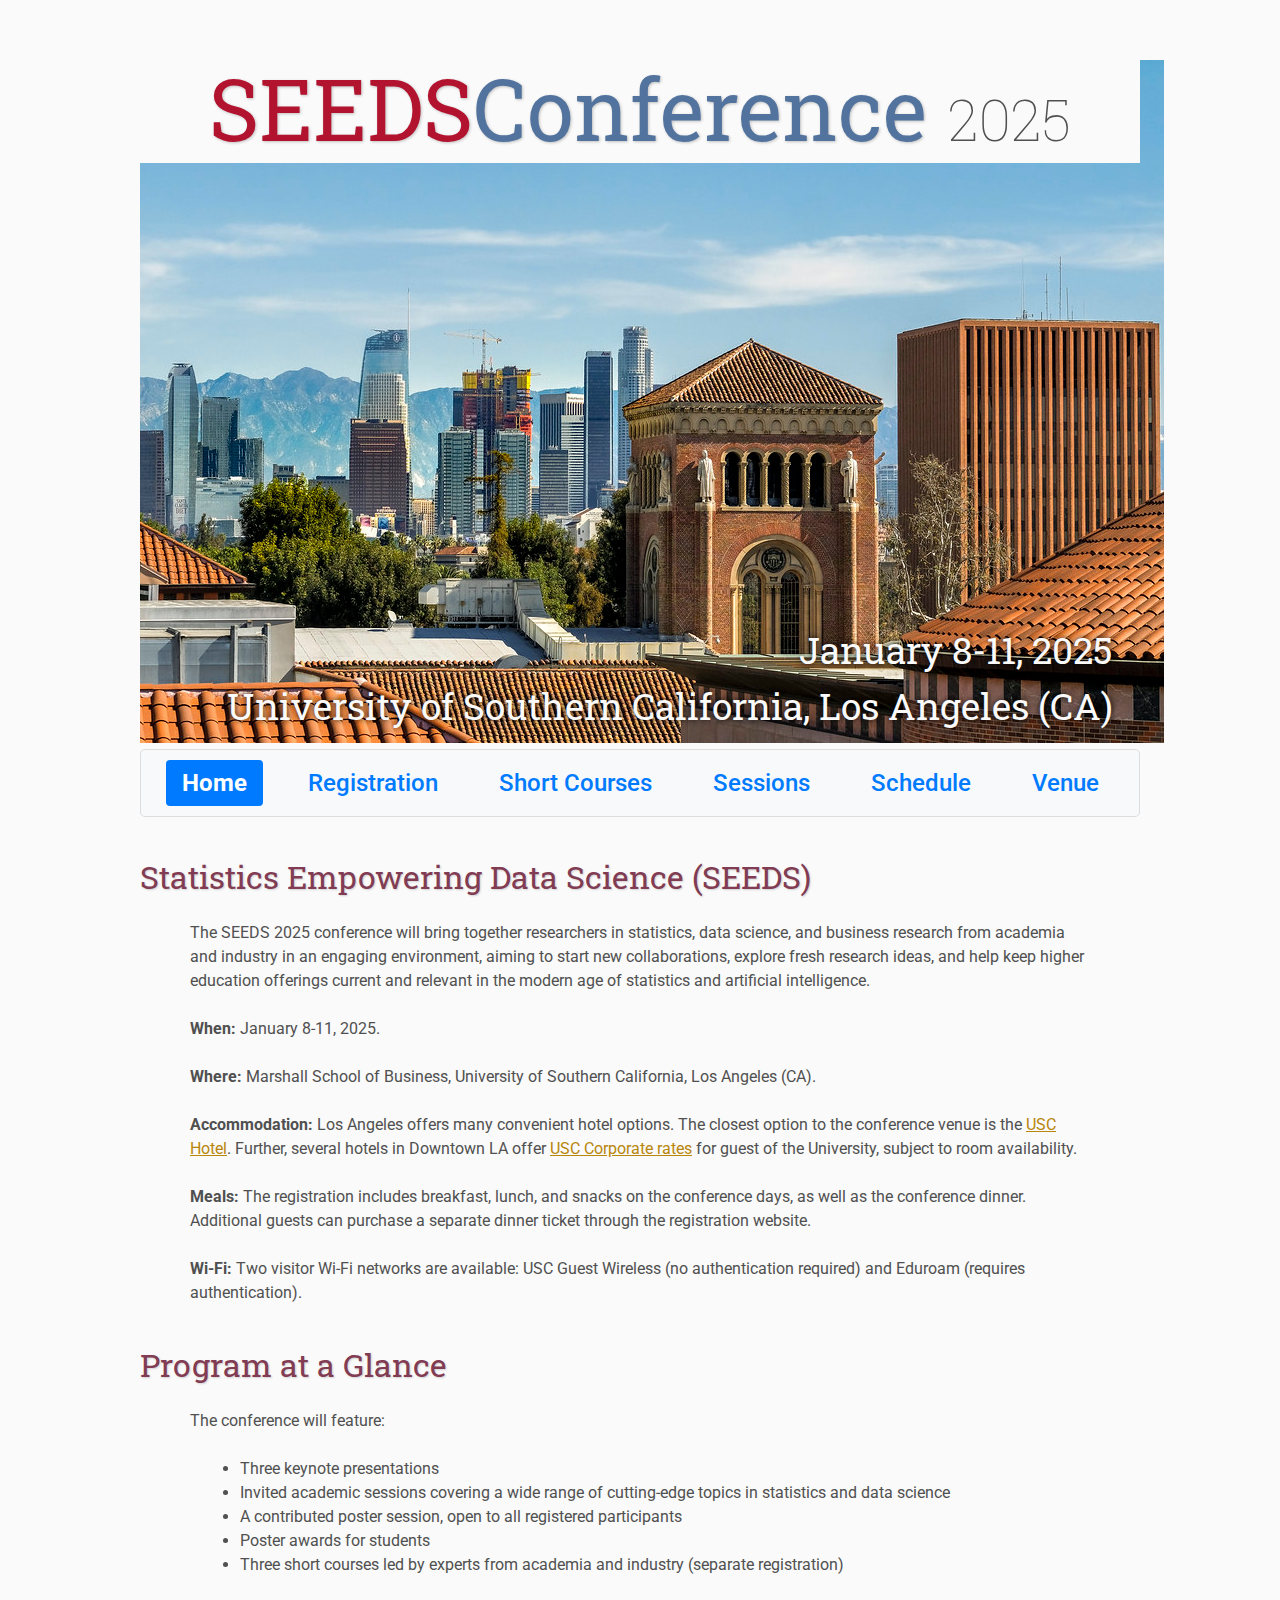
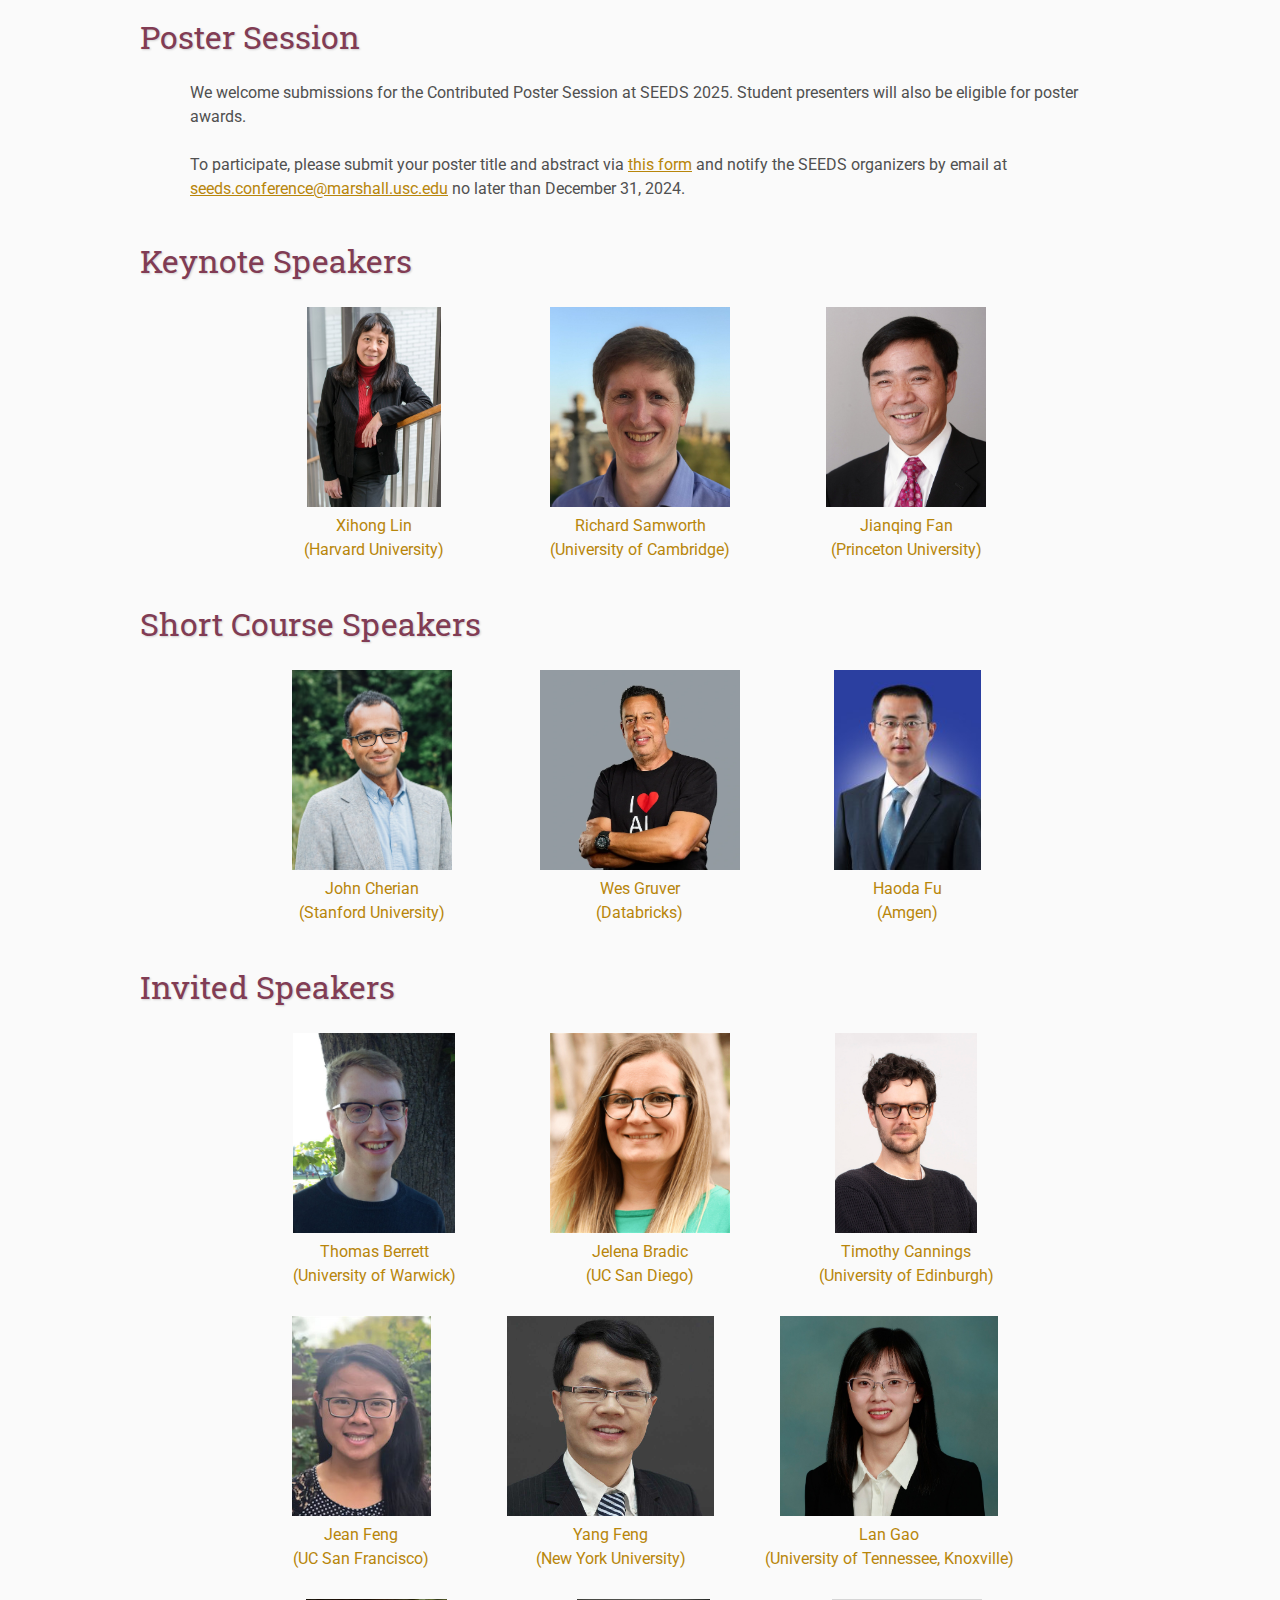
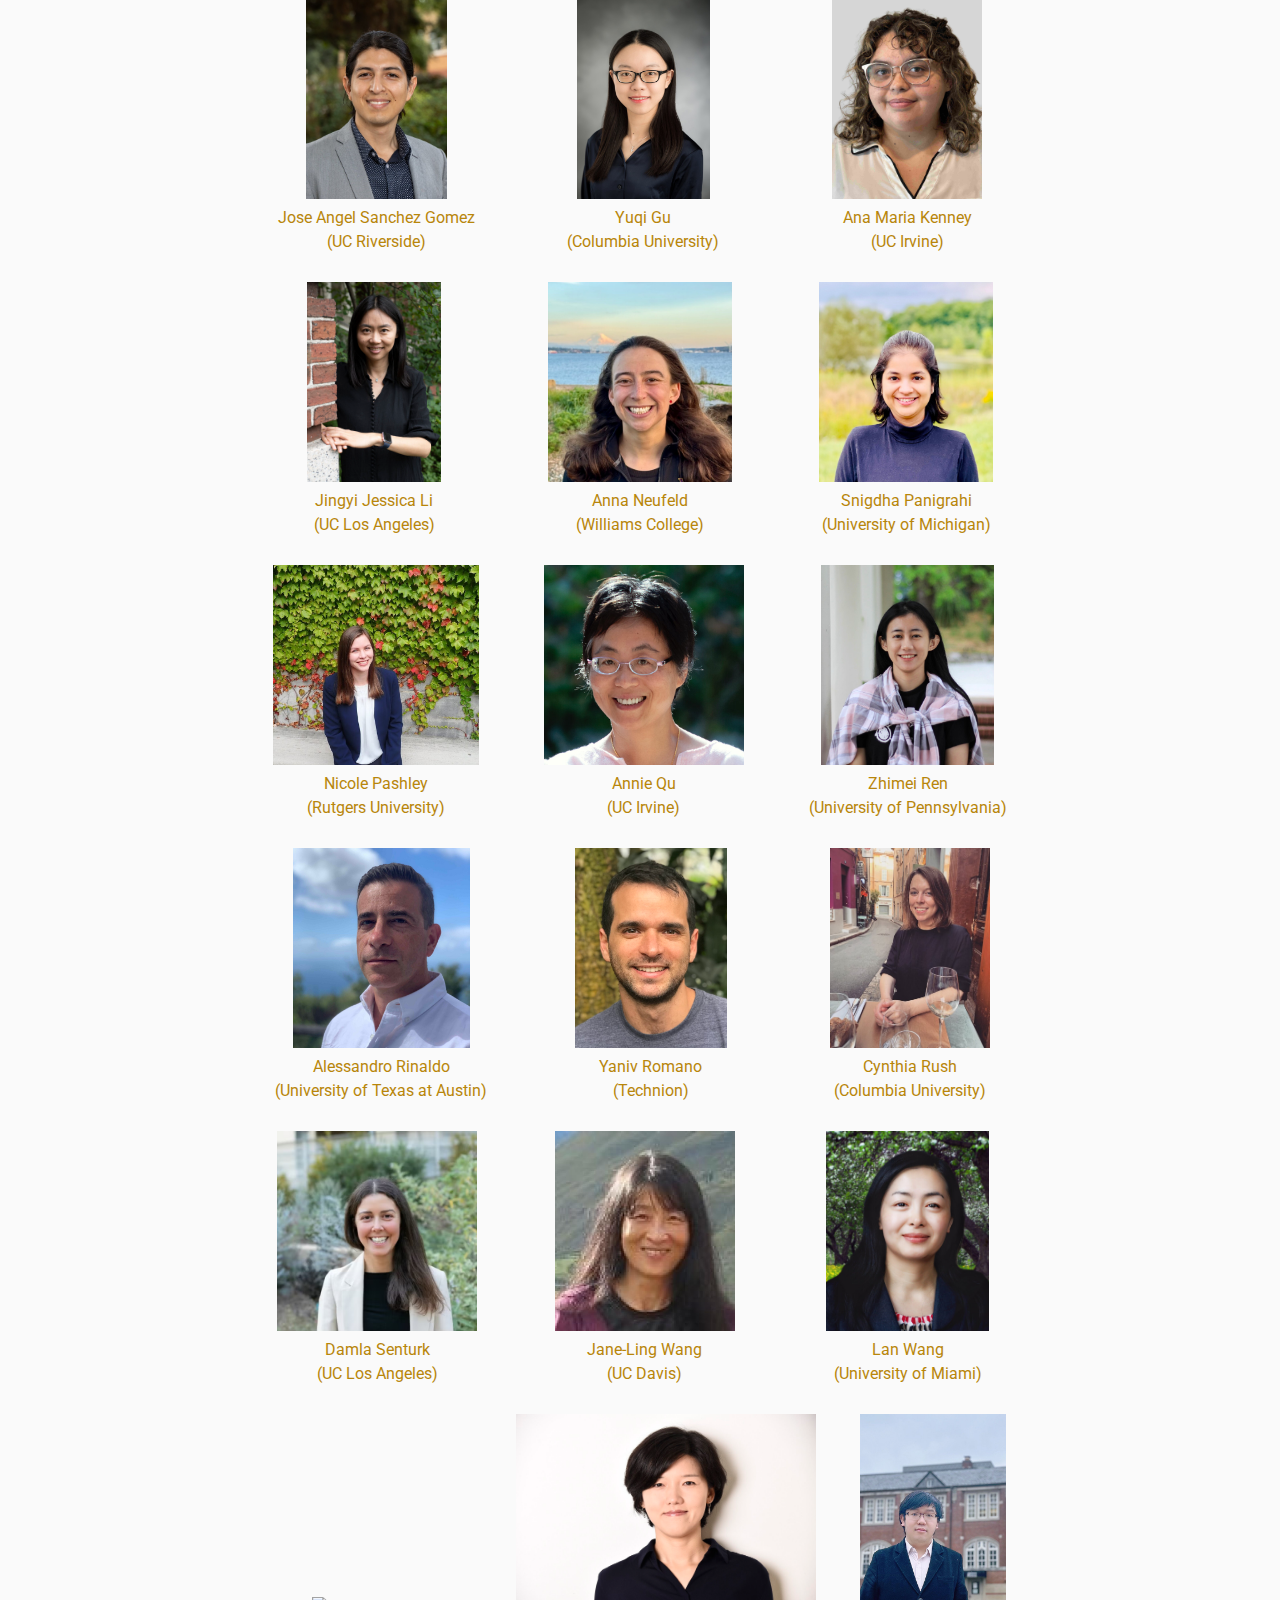
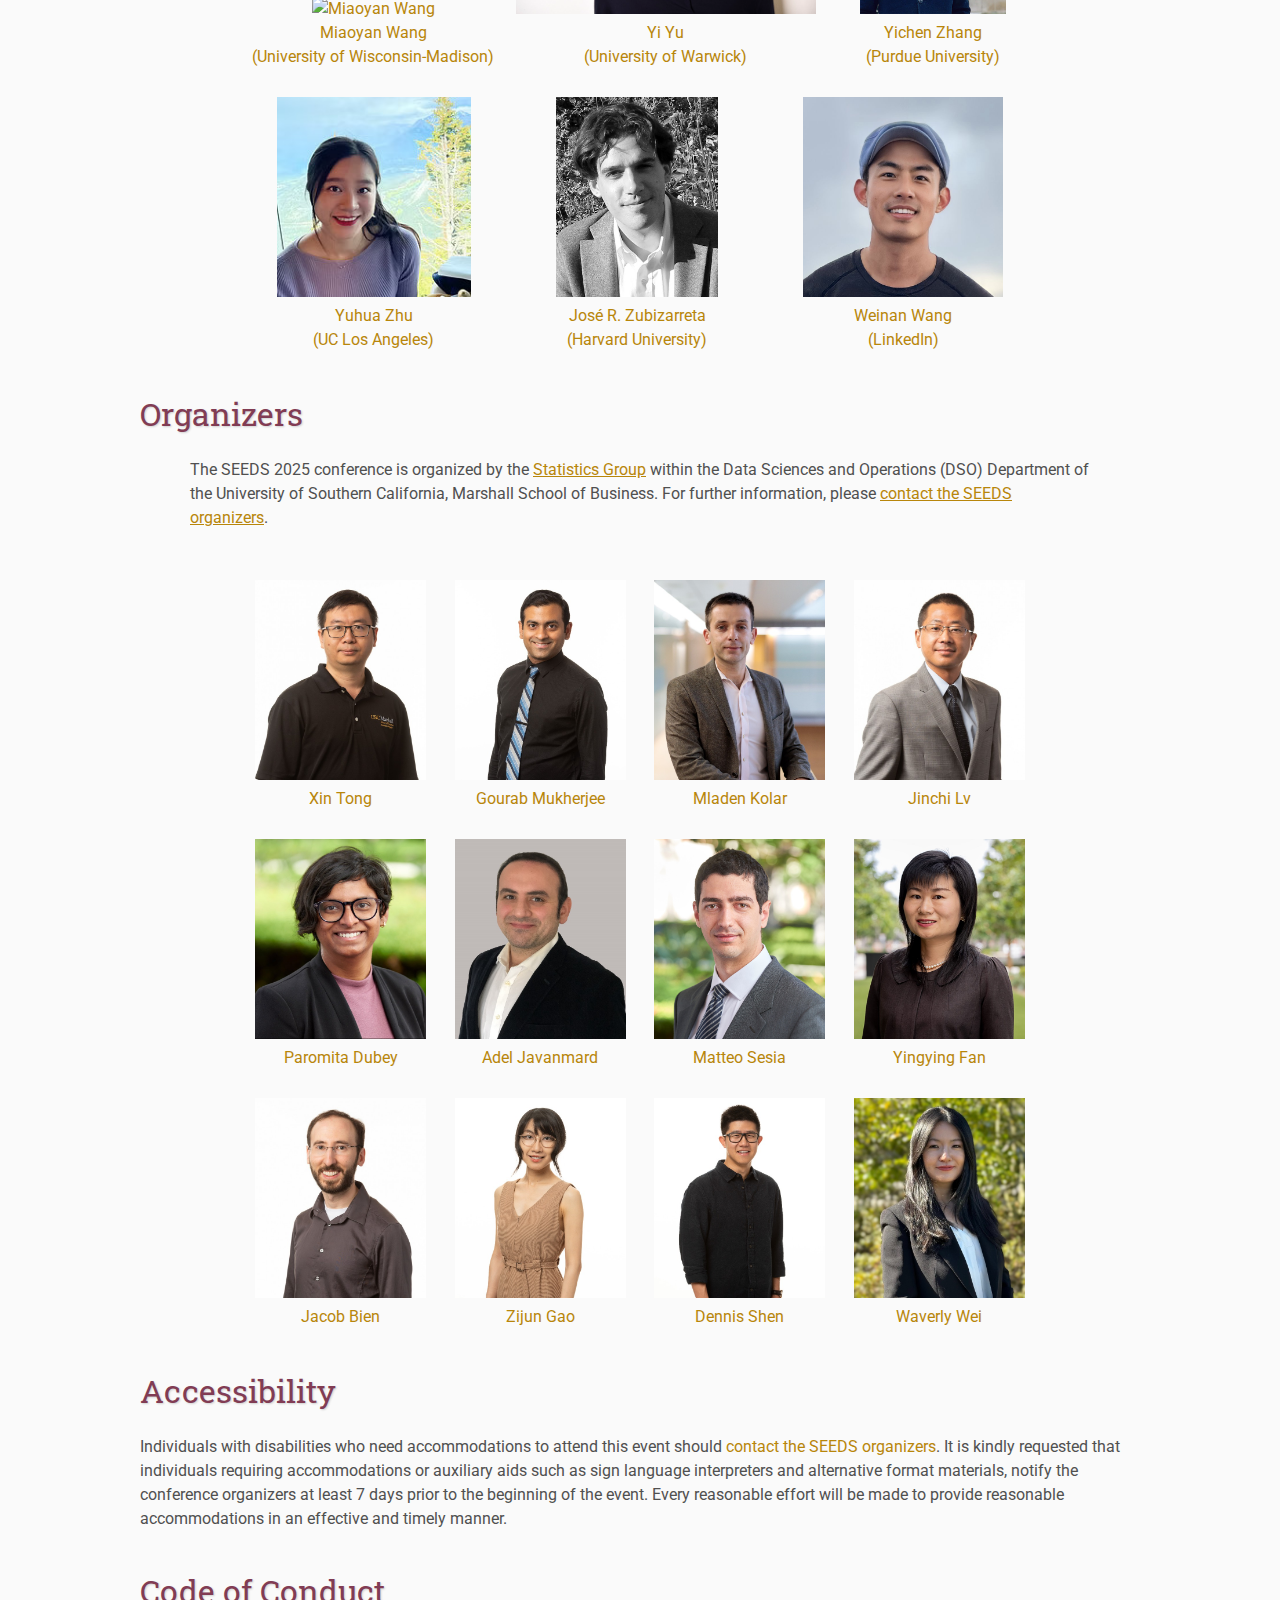
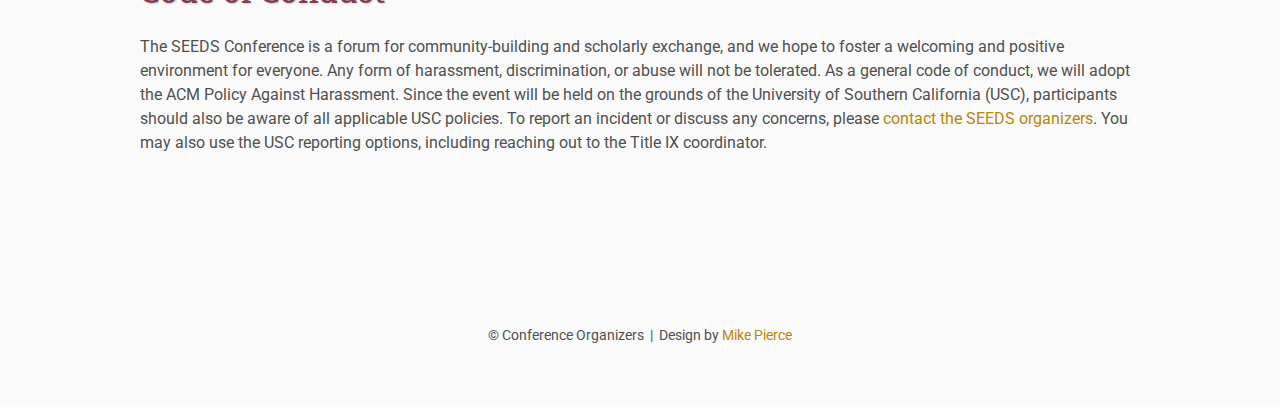
==== commit 1e43e3de: "Added speaker info" ====
--- a/index.html
+++ b/index.html
@@ -226,12 +226,25 @@
         </td>
         
         <td class="sponsor">
+            <a href="https://yangfengstat.github.io/">
+                <img src="assets/feng_yang.jpg" alt="Yang Feng" style="height: 150pt; width: auto">
+                <figcaption>Yang Feng<br>(New York University)</figcaption>
+            </a>
+        </td>
+        
+        <td class="sponsor">
             <a href="https://www.gaolan.page/">
                 <img src="assets/gao_lan.jpg" alt="Lan Gao" style="height: 150pt; width: auto">
                 <figcaption>Lan Gao<br>(University of Tennessee, Knoxville)</figcaption>
             </a>
         </td>
         
+            </tr>
+        </table>
+        
+        <table class="sponsors">
+            <tr>
+        
         <td class="sponsor">
             <a href="https://statistics.ucr.edu/image/dr-jose-angel-sanchez-gomez">
                 <img src="assets/gomez_jose.jpg" alt="Jose Angel Sanchez Gomez" style="height: 150pt; width: auto">
@@ -239,12 +252,6 @@
             </a>
         </td>
         
-            </tr>
-        </table>
-        
-        <table class="sponsors">
-            <tr>
-        
         <td class="sponsor">
             <a href="https://stat.columbia.edu/~yuqigu/">
                 <img src="assets/gu_yuqi.jpg" alt="Yuqi Gu" style="height: 150pt; width: auto">
@@ -259,6 +266,12 @@
             </a>
         </td>
         
+            </tr>
+        </table>
+        
+        <table class="sponsors">
+            <tr>
+        
         <td class="sponsor">
             <a href="http://jsb.ucla.edu/about-jingyi-jessica-li">
                 <img src="assets/li_jingyi.jpg" alt="Jingyi Jessica Li" style="height: 150pt; width: auto">
@@ -266,12 +279,6 @@
             </a>
         </td>
         
-            </tr>
-        </table>
-        
-        <table class="sponsors">
-            <tr>
-        
         <td class="sponsor">
             <a href="https://anna-neufeld.github.io/">
                 <img src="assets/neufeld_anna.jpg" alt="Anna Neufeld" style="height: 150pt; width: auto">
@@ -286,6 +293,12 @@
             </a>
         </td>
         
+            </tr>
+        </table>
+        
+        <table class="sponsors">
+            <tr>
+        
         <td class="sponsor">
             <a href="https://sites.google.com/view/npashley/">
                 <img src="assets/pashley_nicole.jpg" alt="Nicole Pashley" style="height: 150pt; width: auto">
@@ -293,12 +306,6 @@
             </a>
         </td>
         
-            </tr>
-        </table>
-        
-        <table class="sponsors">
-            <tr>
-        
         <td class="sponsor">
             <a href="https://www.stat.uci.edu/faculty/annie-qu/">
                 <img src="assets/qu_annie.jpg" alt="Annie Qu" style="height: 150pt; width: auto">
@@ -313,6 +320,12 @@
             </a>
         </td>
         
+            </tr>
+        </table>
+        
+        <table class="sponsors">
+            <tr>
+        
         <td class="sponsor">
             <a href="https://arinaldo.github.io/">
                 <img src="assets/rinaldo_alessandro.jpg" alt="Alessandro Rinaldo" style="height: 150pt; width: auto">
@@ -320,12 +333,6 @@
             </a>
         </td>
         
-            </tr>
-        </table>
-        
-        <table class="sponsors">
-            <tr>
-        
         <td class="sponsor">
             <a href="https://sites.google.com/view/yaniv-romano/">
                 <img src="assets/romano_yaniv.jpg" alt="Yaniv Romano" style="height: 150pt; width: auto">
@@ -340,6 +347,12 @@
             </a>
         </td>
         
+            </tr>
+        </table>
+        
+        <table class="sponsors">
+            <tr>
+        
         <td class="sponsor">
             <a href="https://ph.ucla.edu/about/faculty-staff-directory/damla-senturk">
                 <img src="assets/senturk_damla.jpg" alt="Damla Senturk" style="height: 150pt; width: auto">
@@ -347,12 +360,6 @@
             </a>
         </td>
         
-            </tr>
-        </table>
-        
-        <table class="sponsors">
-            <tr>
-        
         <td class="sponsor">
             <a href="https://www.stat.ucdavis.edu/~wang/">
                 <img src="assets/wang_jane-ling.jpg" alt="Jane-Ling Wang" style="height: 150pt; width: auto">
@@ -367,6 +374,12 @@
             </a>
         </td>
         
+            </tr>
+        </table>
+        
+        <table class="sponsors">
+            <tr>
+        
         <td class="sponsor">
             <a href="https://pages.stat.wisc.edu/~miaoyan/">
                 <img src="assets/wang_miaoyan.jpg" alt="Miaoyan Wang" style="height: 150pt; width: auto">
@@ -374,12 +387,6 @@
             </a>
         </td>
         
-            </tr>
-        </table>
-        
-        <table class="sponsors">
-            <tr>
-        
         <td class="sponsor">
             <a href="https://warwick.ac.uk/fac/sci/statistics/staff/academic-research/yu/">
                 <img src="assets/yu_yi.jpg" alt="Yi Yu" style="height: 150pt; width: auto">
@@ -394,18 +401,18 @@
             </a>
         </td>
         
+            </tr>
+        </table>
+        
+        <table class="sponsors">
+            <tr>
+        
         <td class="sponsor">
             <a href="https://www.yuhuazhu.org/">
                 <img src="assets/zhu_yuhua.jpg" alt="Yuhua Zhu" style="height: 150pt; width: auto">
                 <figcaption>Yuhua Zhu<br>(UC Los Angeles)</figcaption>
             </a>
         </td>
-        
-            </tr>
-        </table>
-        
-        <table class="sponsors">
-            <tr>
         
         <td class="sponsor">
             <a href="http://jrzubizarreta.com/">
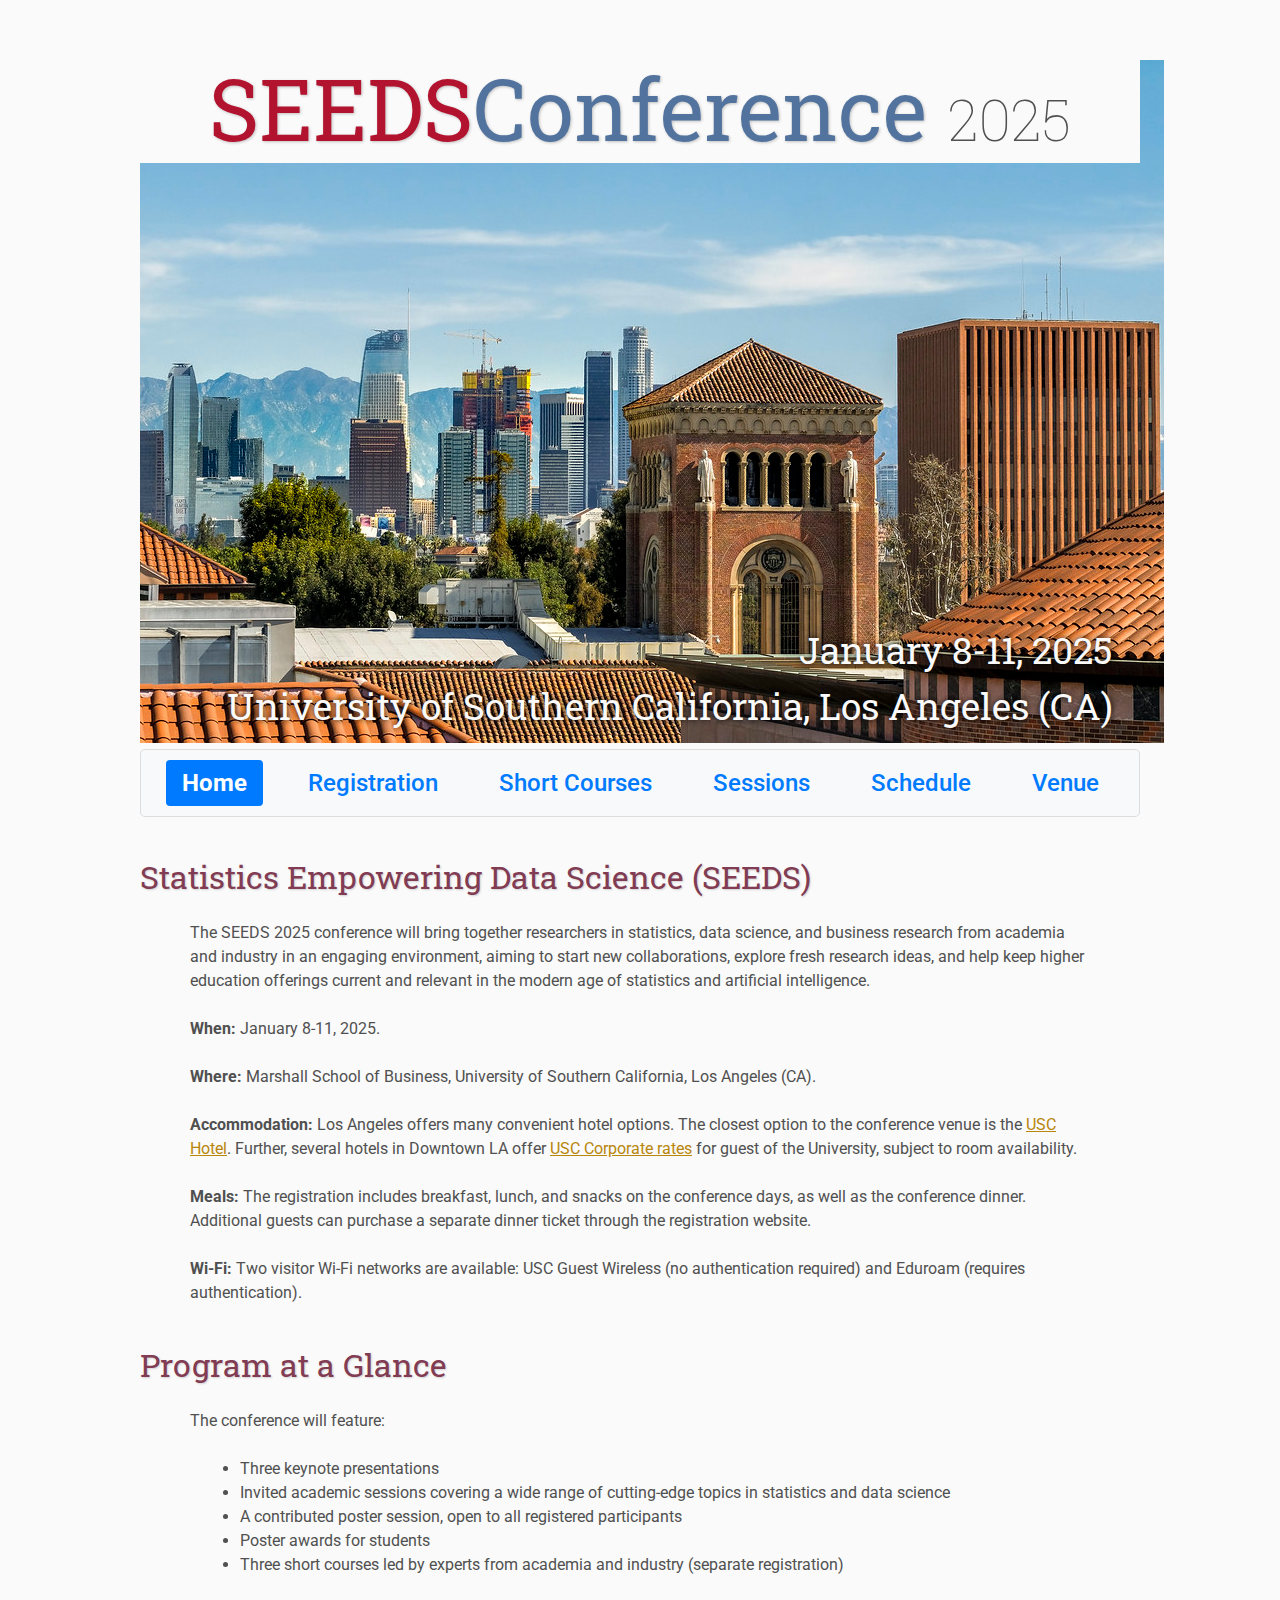
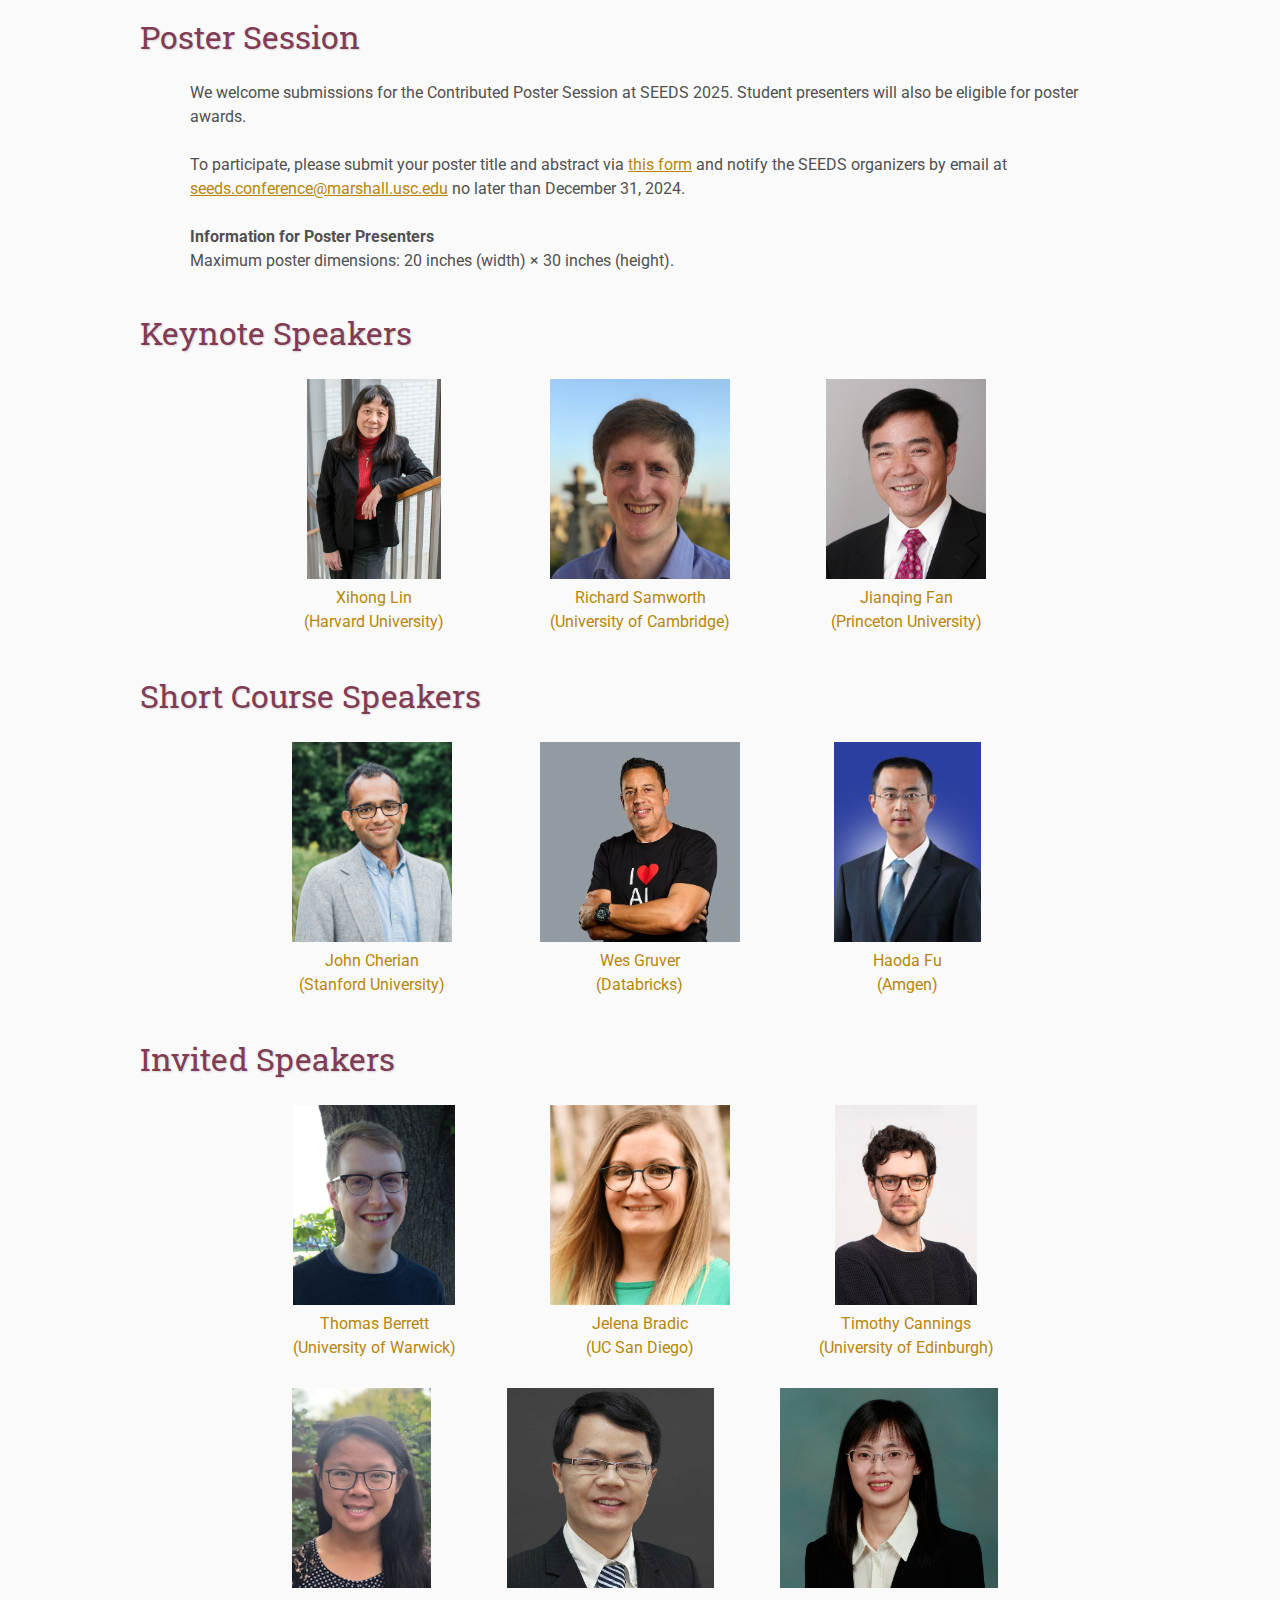
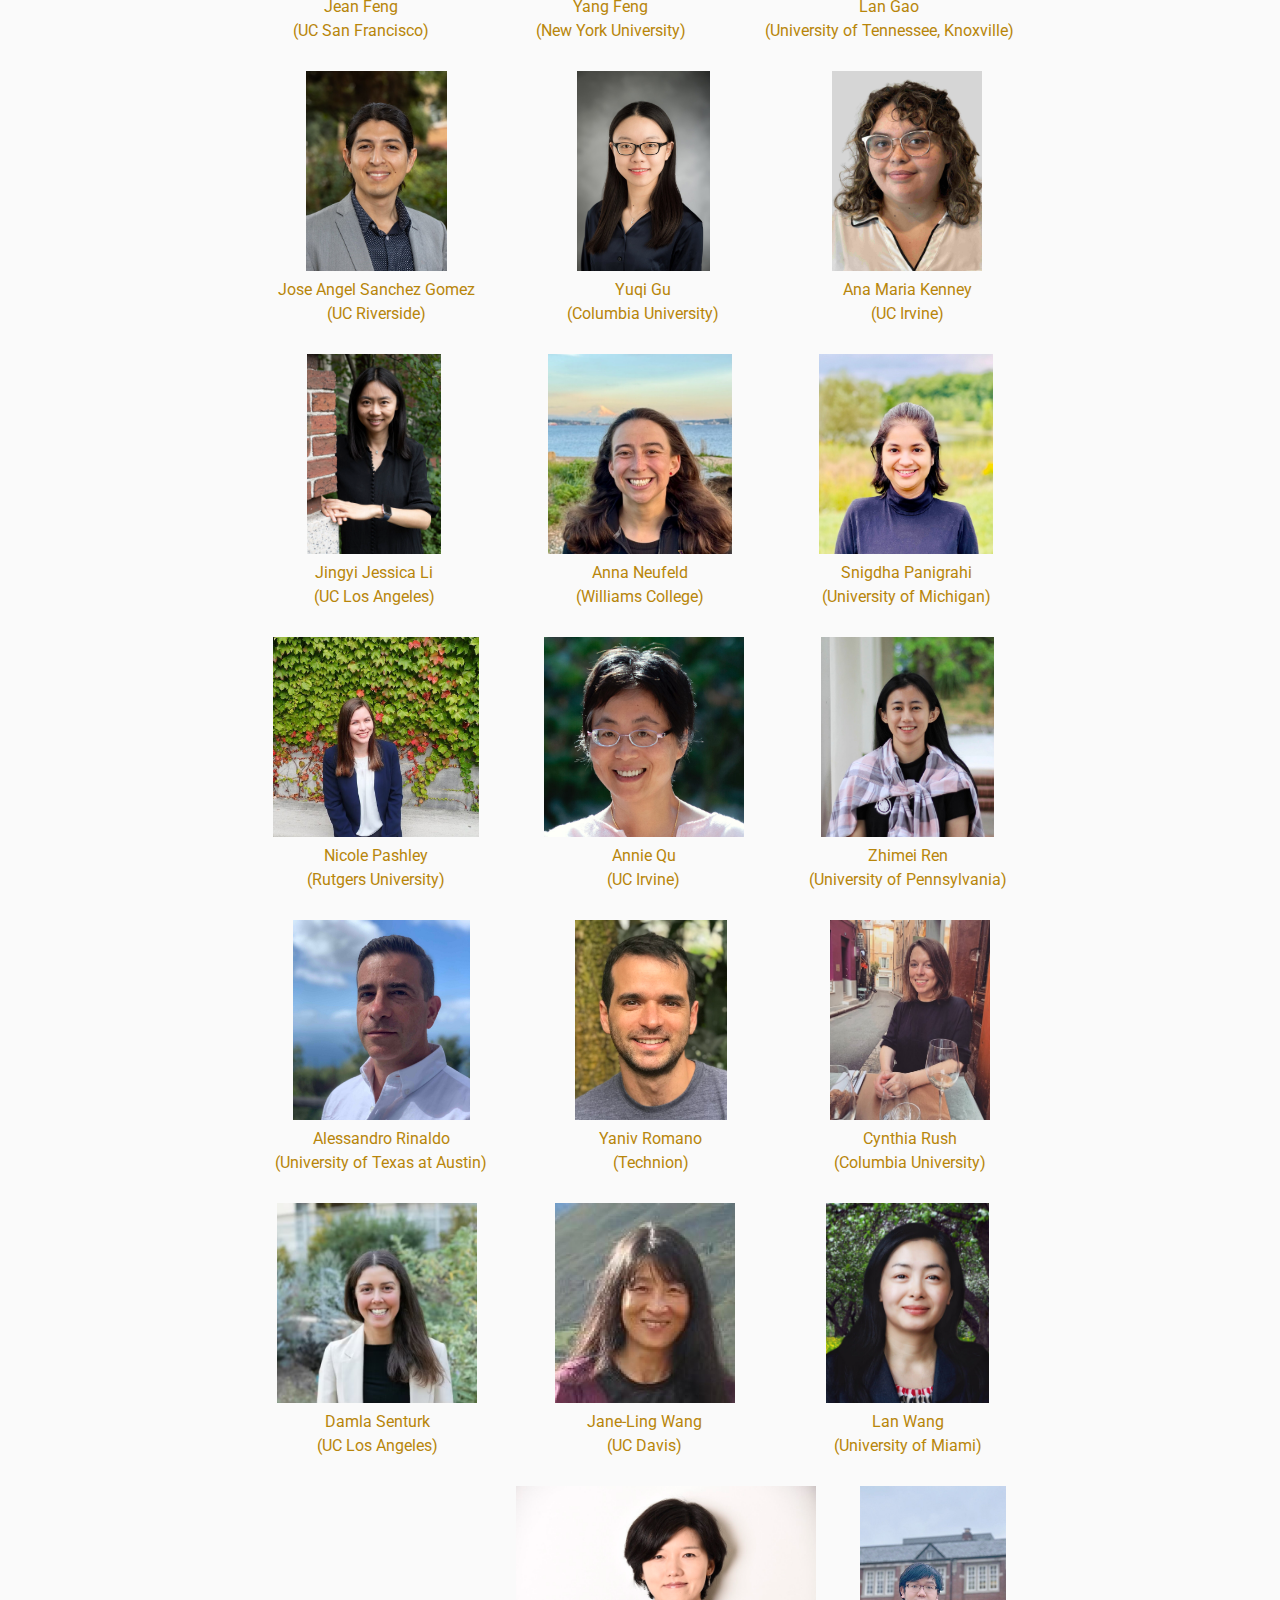
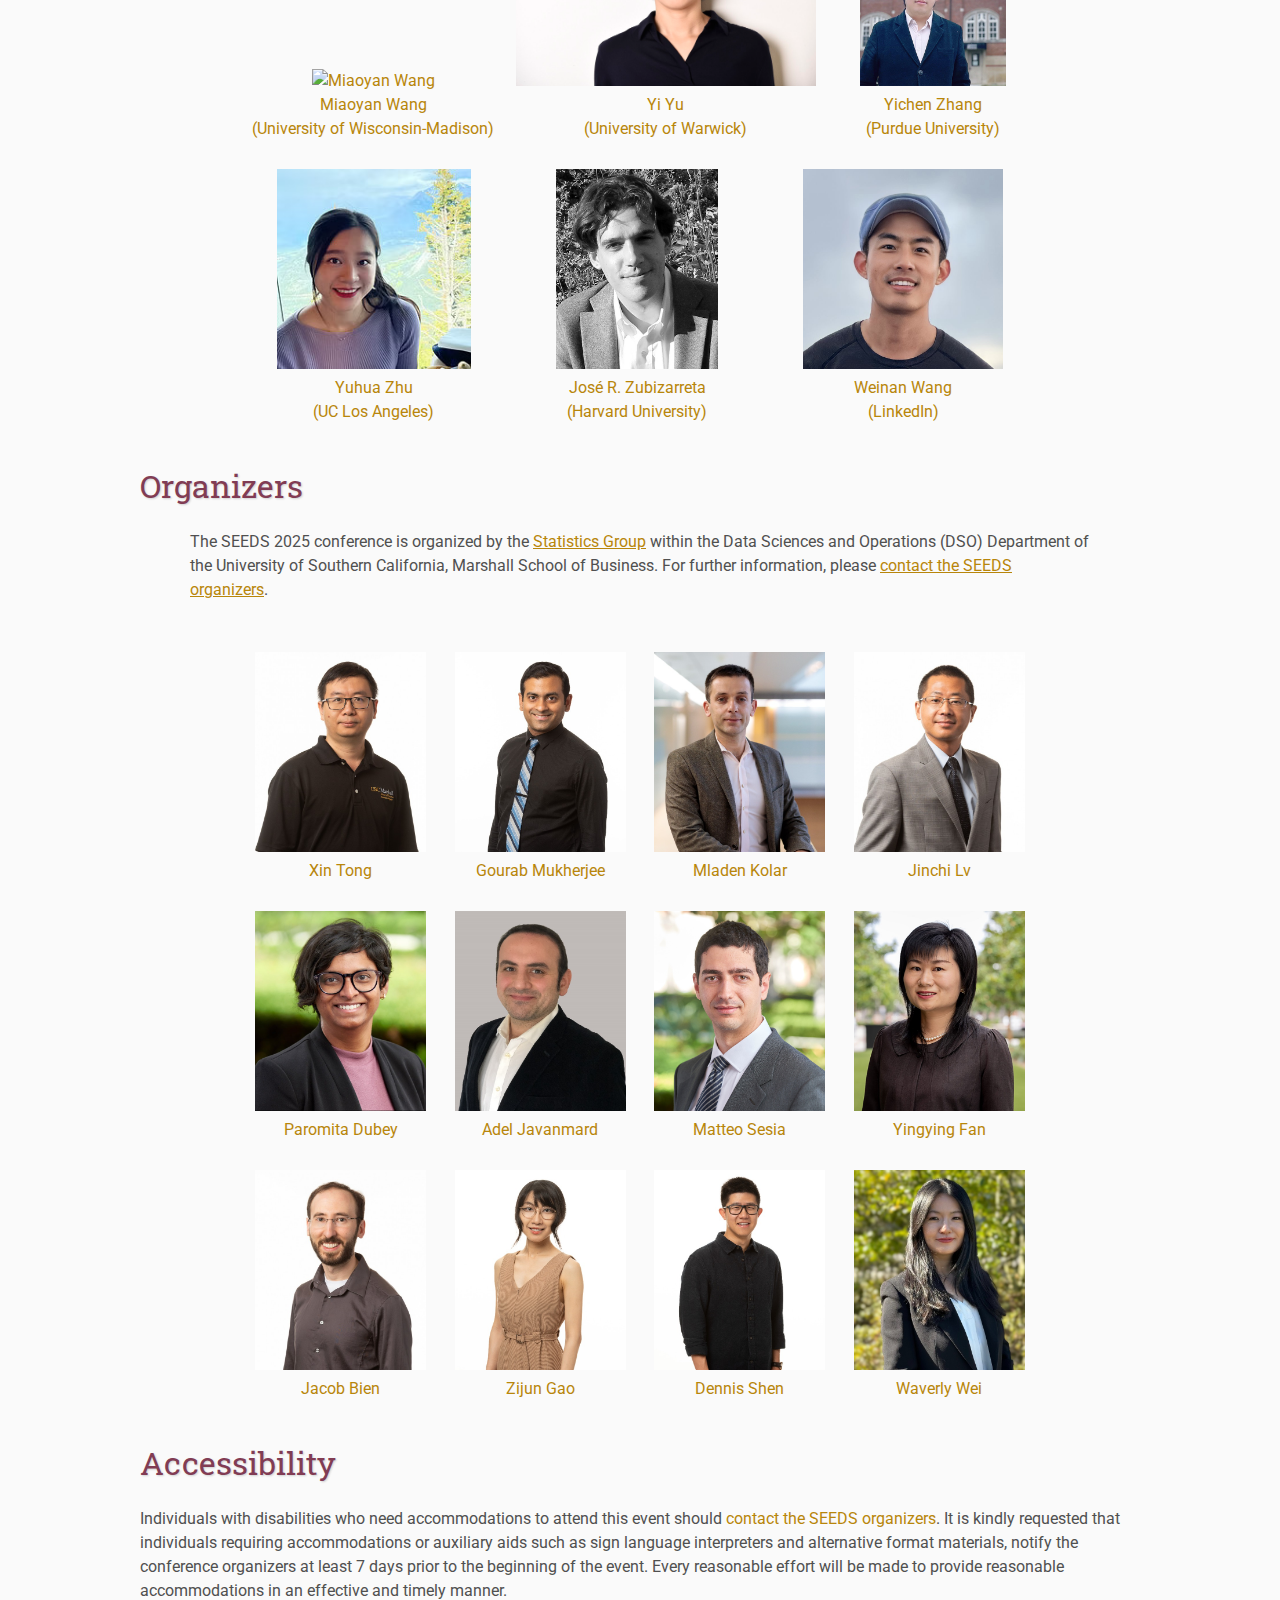
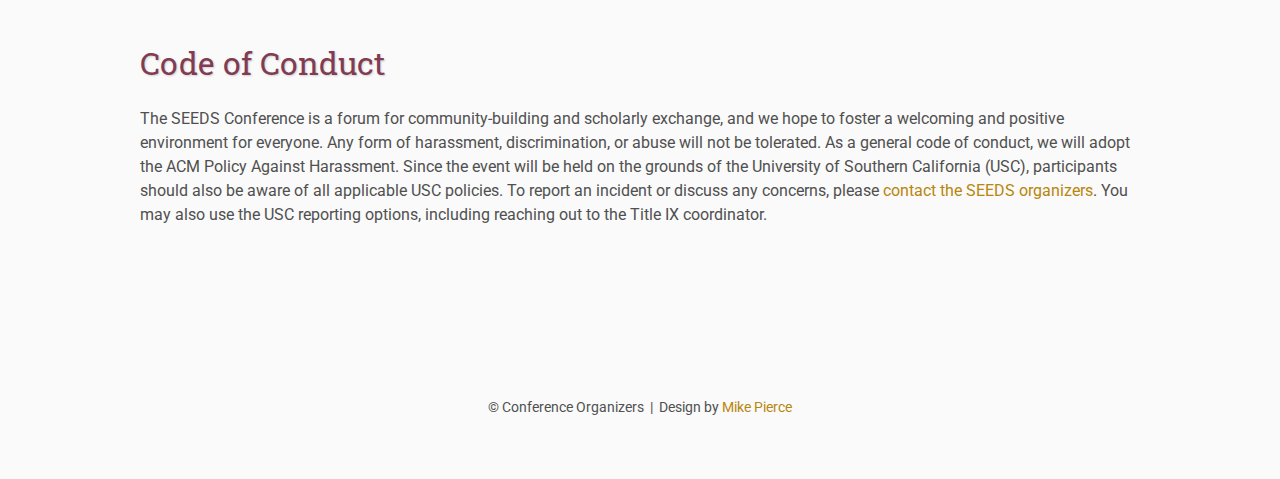
==== commit 58d5f1c4: "Updated poster info" ====
--- a/index.html
+++ b/index.html
@@ -120,6 +120,11 @@
   no later than December 31, 2024.
 </p>
 
+<p>
+  <strong>Information for Poster Presenters</strong><br>
+  Maximum poster dimensions: 20 inches (width) × 30 inches (height).
+</p>
+
 
 
     <h2>Keynote Speakers</h2>
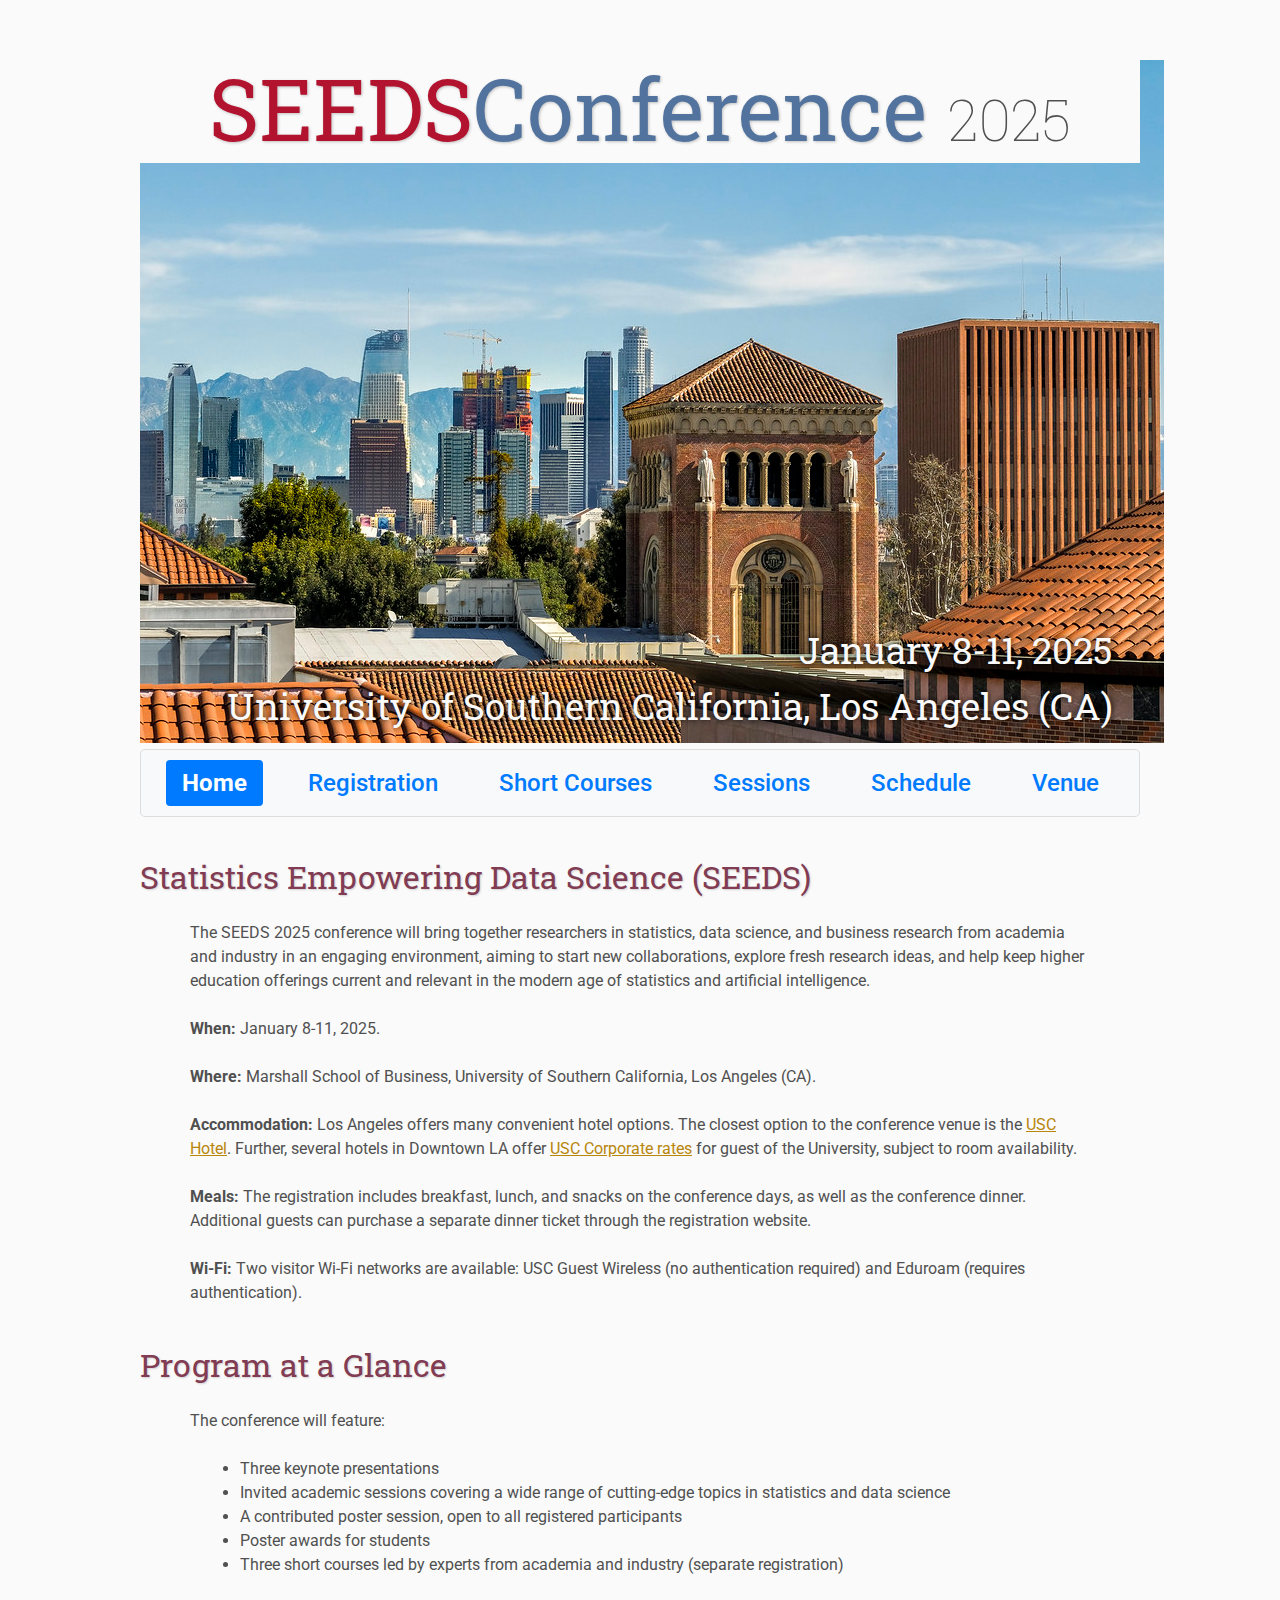
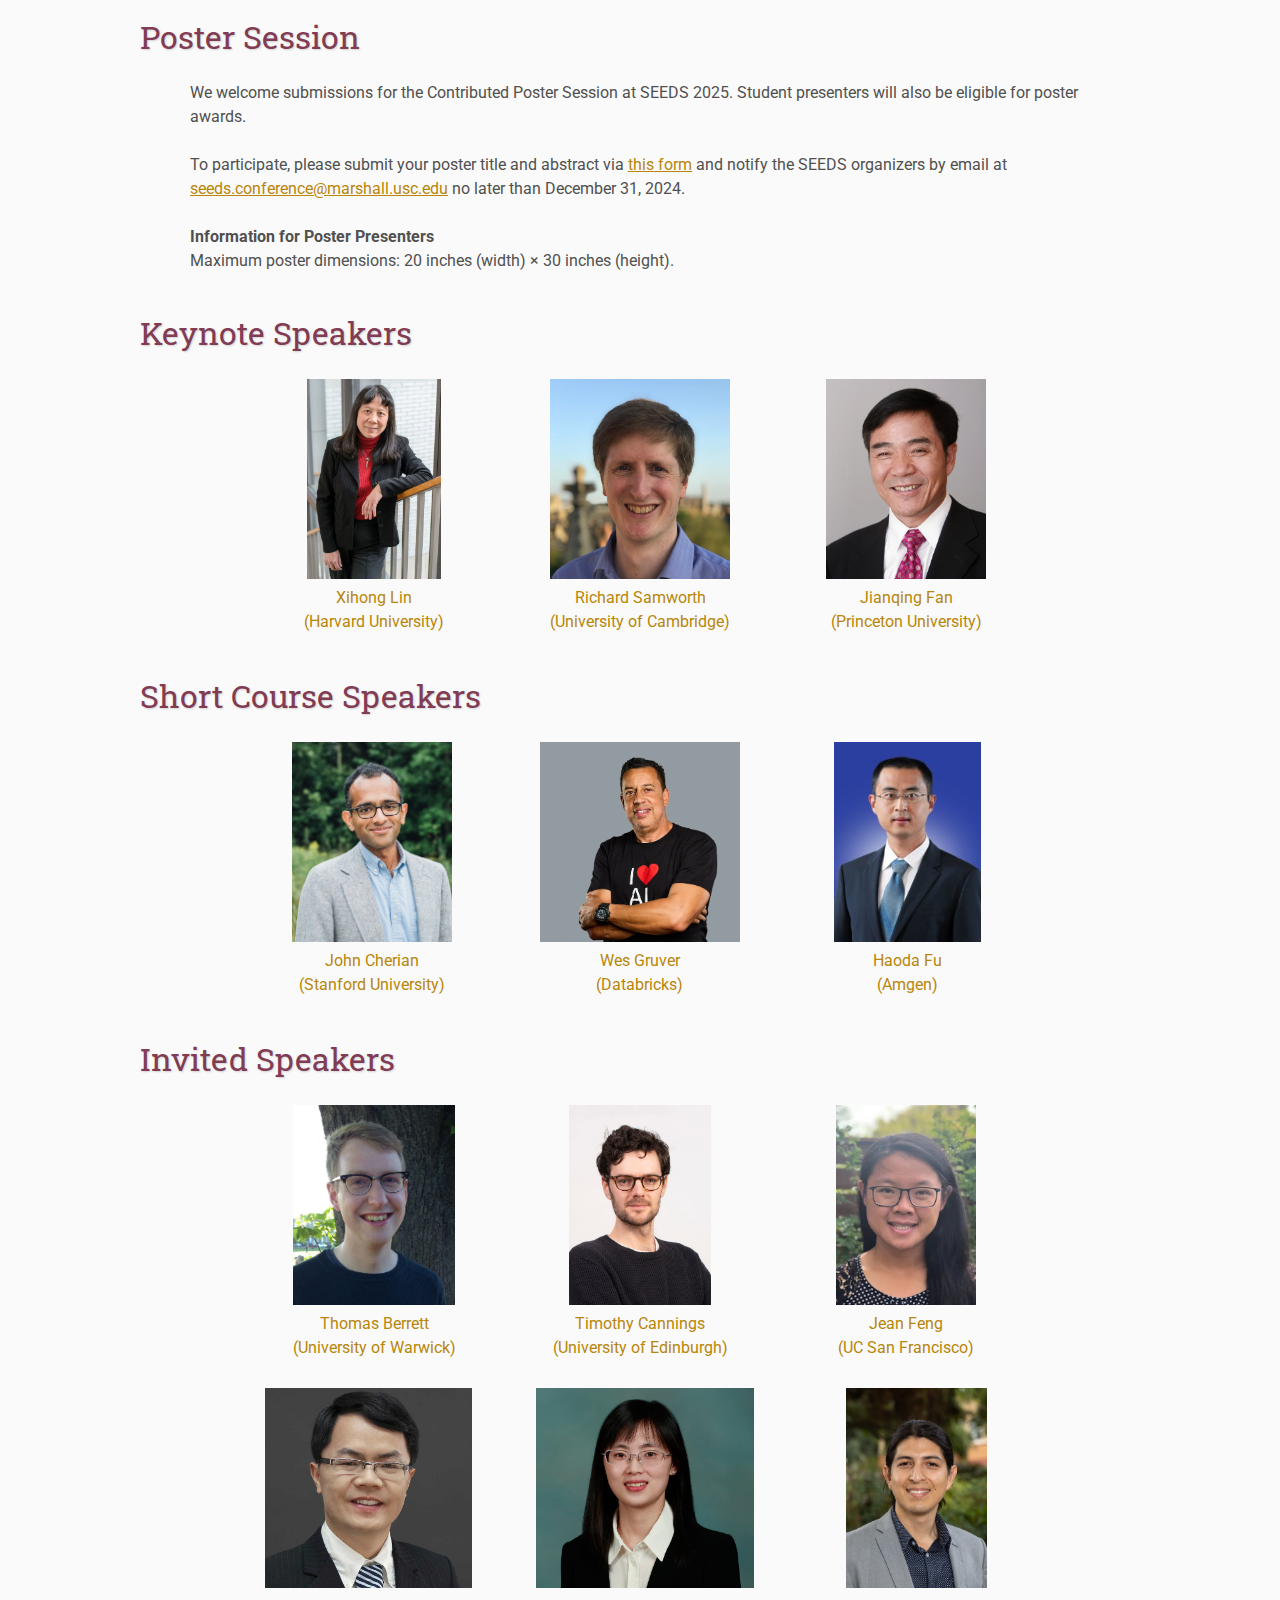
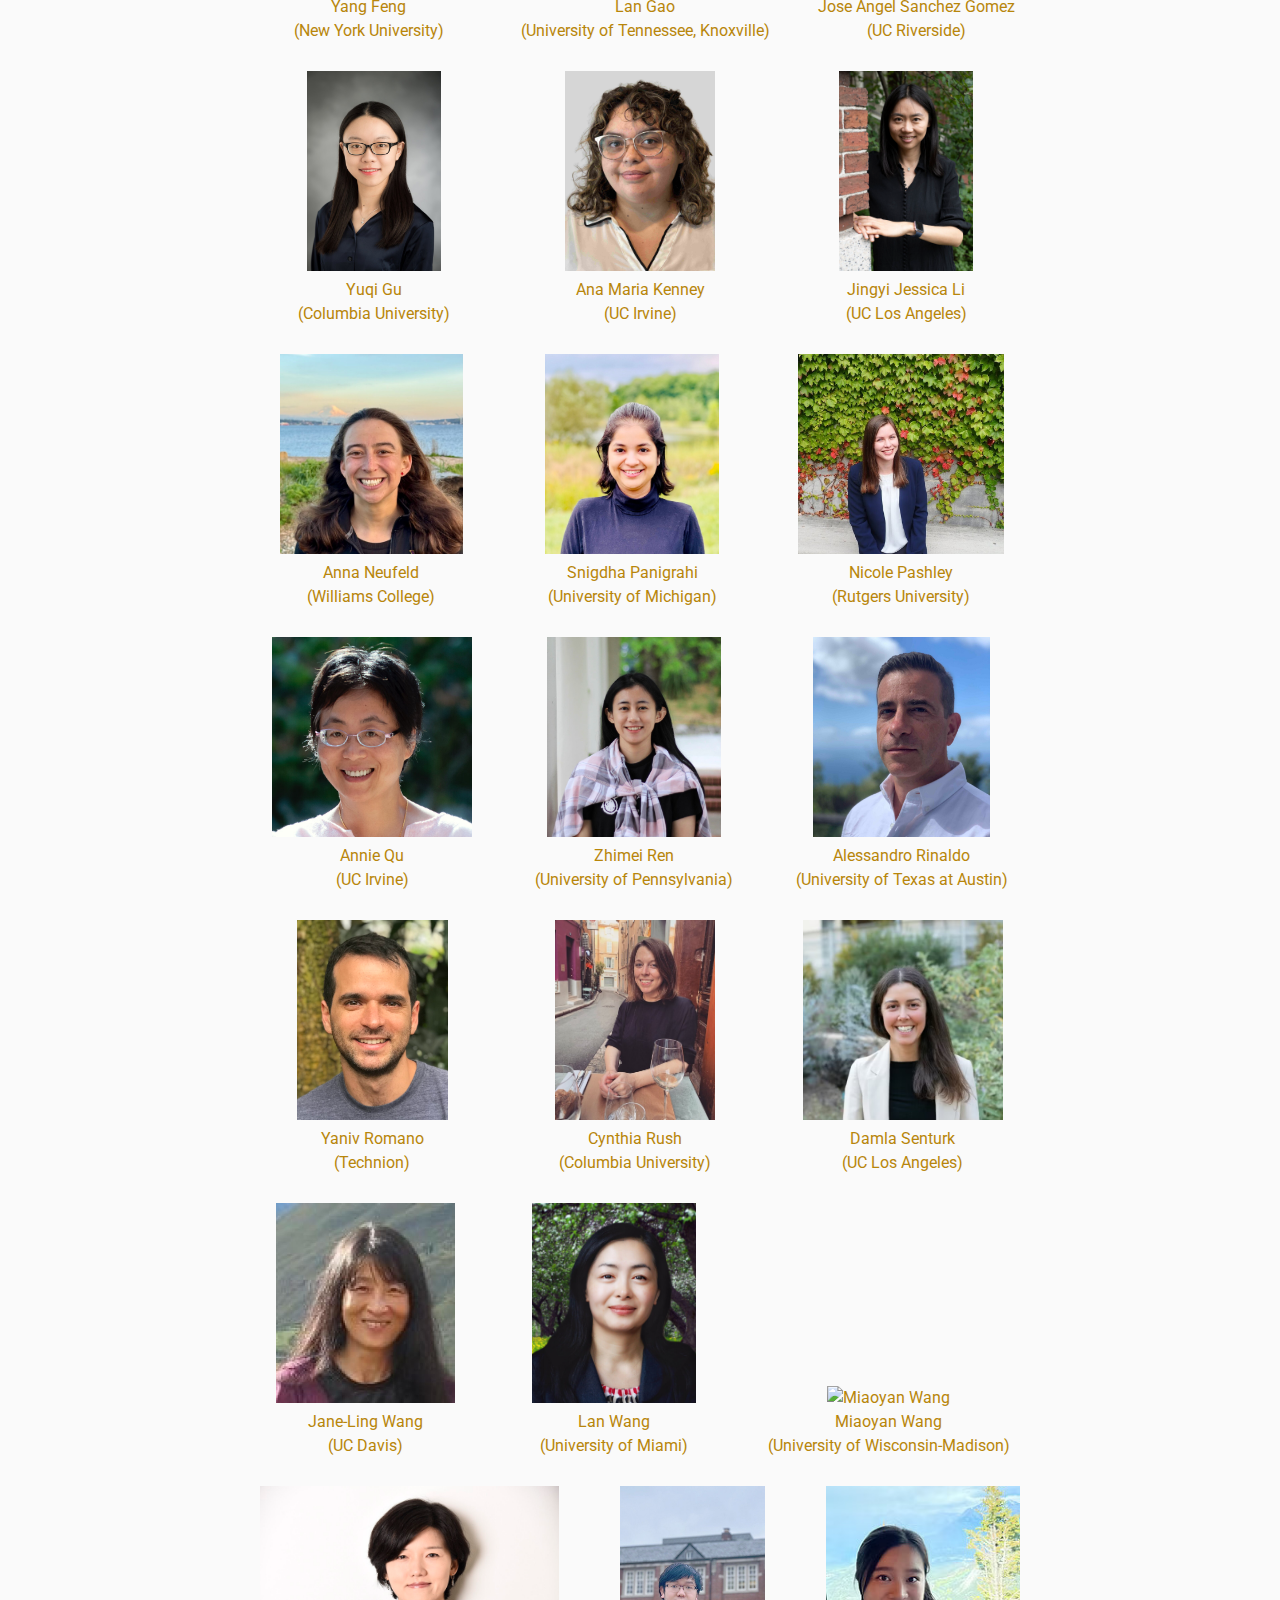
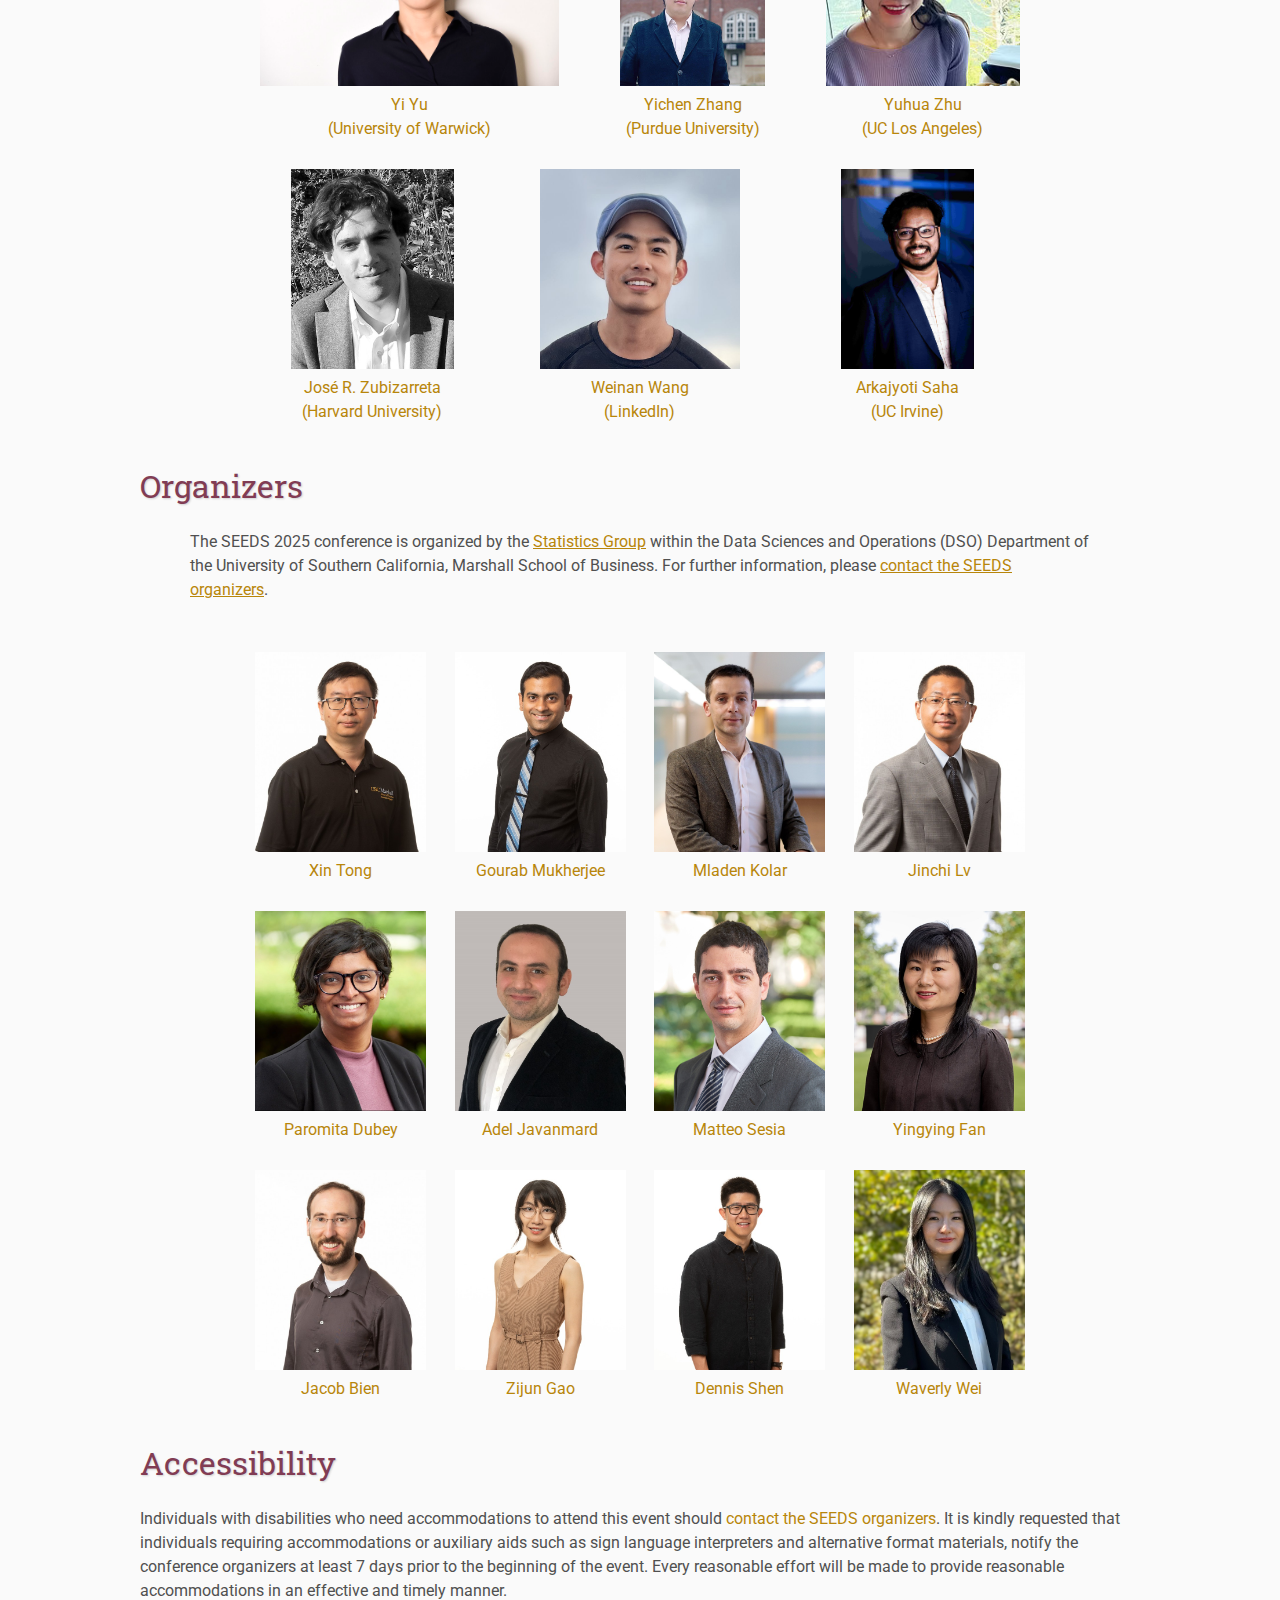
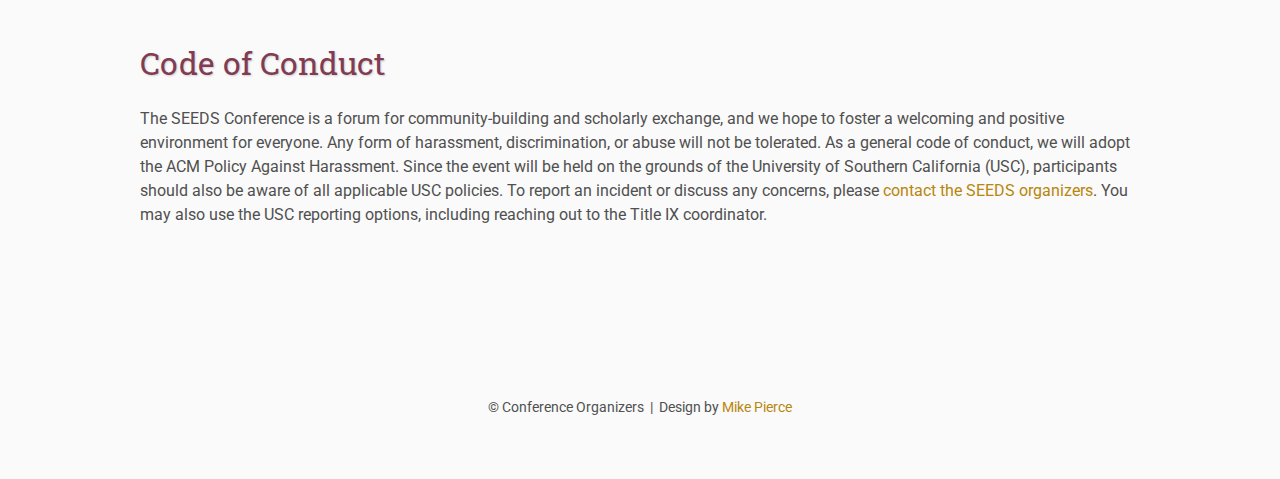
==== commit b8c320aa: "Updated session info" ====
--- a/index.html
+++ b/index.html
@@ -204,25 +204,12 @@
         </td>
         
         <td class="sponsor">
-            <a href="http://www.jelenabradic.net/">
-                <img src="assets/bradic_jelena.jpg" alt="Jelena Bradic" style="height: 150pt; width: auto">
-                <figcaption>Jelena Bradic<br>(UC San Diego)</figcaption>
-            </a>
-        </td>
-        
-        <td class="sponsor">
             <a href="https://www.maths.ed.ac.uk/~tcannings/About_Me.html">
                 <img src="assets/cannings_timothy.jpg" alt="Timothy Cannings" style="height: 150pt; width: auto">
                 <figcaption>Timothy Cannings<br>(University of Edinburgh)</figcaption>
             </a>
         </td>
         
-            </tr>
-        </table>
-        
-        <table class="sponsors">
-            <tr>
-        
         <td class="sponsor">
             <a href="https://www.jeanfeng.com/">
                 <img src="assets/feng_jean.jpg" alt="Jean Feng" style="height: 150pt; width: auto">
@@ -230,6 +217,12 @@
             </a>
         </td>
         
+            </tr>
+        </table>
+        
+        <table class="sponsors">
+            <tr>
+        
         <td class="sponsor">
             <a href="https://yangfengstat.github.io/">
                 <img src="assets/feng_yang.jpg" alt="Yang Feng" style="height: 150pt; width: auto">
@@ -244,12 +237,6 @@
             </a>
         </td>
         
-            </tr>
-        </table>
-        
-        <table class="sponsors">
-            <tr>
-        
         <td class="sponsor">
             <a href="https://statistics.ucr.edu/image/dr-jose-angel-sanchez-gomez">
                 <img src="assets/gomez_jose.jpg" alt="Jose Angel Sanchez Gomez" style="height: 150pt; width: auto">
@@ -257,6 +244,12 @@
             </a>
         </td>
         
+            </tr>
+        </table>
+        
+        <table class="sponsors">
+            <tr>
+        
         <td class="sponsor">
             <a href="https://stat.columbia.edu/~yuqigu/">
                 <img src="assets/gu_yuqi.jpg" alt="Yuqi Gu" style="height: 150pt; width: auto">
@@ -271,12 +264,6 @@
             </a>
         </td>
         
-            </tr>
-        </table>
-        
-        <table class="sponsors">
-            <tr>
-        
         <td class="sponsor">
             <a href="http://jsb.ucla.edu/about-jingyi-jessica-li">
                 <img src="assets/li_jingyi.jpg" alt="Jingyi Jessica Li" style="height: 150pt; width: auto">
@@ -284,6 +271,12 @@
             </a>
         </td>
         
+            </tr>
+        </table>
+        
+        <table class="sponsors">
+            <tr>
+        
         <td class="sponsor">
             <a href="https://anna-neufeld.github.io/">
                 <img src="assets/neufeld_anna.jpg" alt="Anna Neufeld" style="height: 150pt; width: auto">
@@ -298,12 +291,6 @@
             </a>
         </td>
         
-            </tr>
-        </table>
-        
-        <table class="sponsors">
-            <tr>
-        
         <td class="sponsor">
             <a href="https://sites.google.com/view/npashley/">
                 <img src="assets/pashley_nicole.jpg" alt="Nicole Pashley" style="height: 150pt; width: auto">
@@ -311,6 +298,12 @@
             </a>
         </td>
         
+            </tr>
+        </table>
+        
+        <table class="sponsors">
+            <tr>
+        
         <td class="sponsor">
             <a href="https://www.stat.uci.edu/faculty/annie-qu/">
                 <img src="assets/qu_annie.jpg" alt="Annie Qu" style="height: 150pt; width: auto">
@@ -325,12 +318,6 @@
             </a>
         </td>
         
-            </tr>
-        </table>
-        
-        <table class="sponsors">
-            <tr>
-        
         <td class="sponsor">
             <a href="https://arinaldo.github.io/">
                 <img src="assets/rinaldo_alessandro.jpg" alt="Alessandro Rinaldo" style="height: 150pt; width: auto">
@@ -338,6 +325,12 @@
             </a>
         </td>
         
+            </tr>
+        </table>
+        
+        <table class="sponsors">
+            <tr>
+        
         <td class="sponsor">
             <a href="https://sites.google.com/view/yaniv-romano/">
                 <img src="assets/romano_yaniv.jpg" alt="Yaniv Romano" style="height: 150pt; width: auto">
@@ -352,12 +345,6 @@
             </a>
         </td>
         
-            </tr>
-        </table>
-        
-        <table class="sponsors">
-            <tr>
-        
         <td class="sponsor">
             <a href="https://ph.ucla.edu/about/faculty-staff-directory/damla-senturk">
                 <img src="assets/senturk_damla.jpg" alt="Damla Senturk" style="height: 150pt; width: auto">
@@ -365,6 +352,12 @@
             </a>
         </td>
         
+            </tr>
+        </table>
+        
+        <table class="sponsors">
+            <tr>
+        
         <td class="sponsor">
             <a href="https://www.stat.ucdavis.edu/~wang/">
                 <img src="assets/wang_jane-ling.jpg" alt="Jane-Ling Wang" style="height: 150pt; width: auto">
@@ -379,12 +372,6 @@
             </a>
         </td>
         
-            </tr>
-        </table>
-        
-        <table class="sponsors">
-            <tr>
-        
         <td class="sponsor">
             <a href="https://pages.stat.wisc.edu/~miaoyan/">
                 <img src="assets/wang_miaoyan.jpg" alt="Miaoyan Wang" style="height: 150pt; width: auto">
@@ -392,6 +379,12 @@
             </a>
         </td>
         
+            </tr>
+        </table>
+        
+        <table class="sponsors">
+            <tr>
+        
         <td class="sponsor">
             <a href="https://warwick.ac.uk/fac/sci/statistics/staff/academic-research/yu/">
                 <img src="assets/yu_yi.jpg" alt="Yi Yu" style="height: 150pt; width: auto">
@@ -406,12 +399,6 @@
             </a>
         </td>
         
-            </tr>
-        </table>
-        
-        <table class="sponsors">
-            <tr>
-        
         <td class="sponsor">
             <a href="https://www.yuhuazhu.org/">
                 <img src="assets/zhu_yuhua.jpg" alt="Yuhua Zhu" style="height: 150pt; width: auto">
@@ -419,6 +406,12 @@
             </a>
         </td>
         
+            </tr>
+        </table>
+        
+        <table class="sponsors">
+            <tr>
+        
         <td class="sponsor">
             <a href="http://jrzubizarreta.com/">
                 <img src="assets/zubizarreta_jose.jpg" alt="José R. Zubizarreta" style="height: 150pt; width: auto">
@@ -430,6 +423,13 @@
             <a href="nan">
                 <img src="assets/wang_weinan.jpg" alt="Weinan Wang" style="height: 150pt; width: auto">
                 <figcaption>Weinan Wang<br>(LinkedIn)</figcaption>
+            </a>
+        </td>
+        
+        <td class="sponsor">
+            <a href="https://www.arkajyotisaha.com/">
+                <img src="assets/saha_arkajyoti.jpg" alt="Arkajyoti Saha" style="height: 150pt; width: auto">
+                <figcaption>Arkajyoti Saha<br>(UC Irvine)</figcaption>
             </a>
         </td>
         
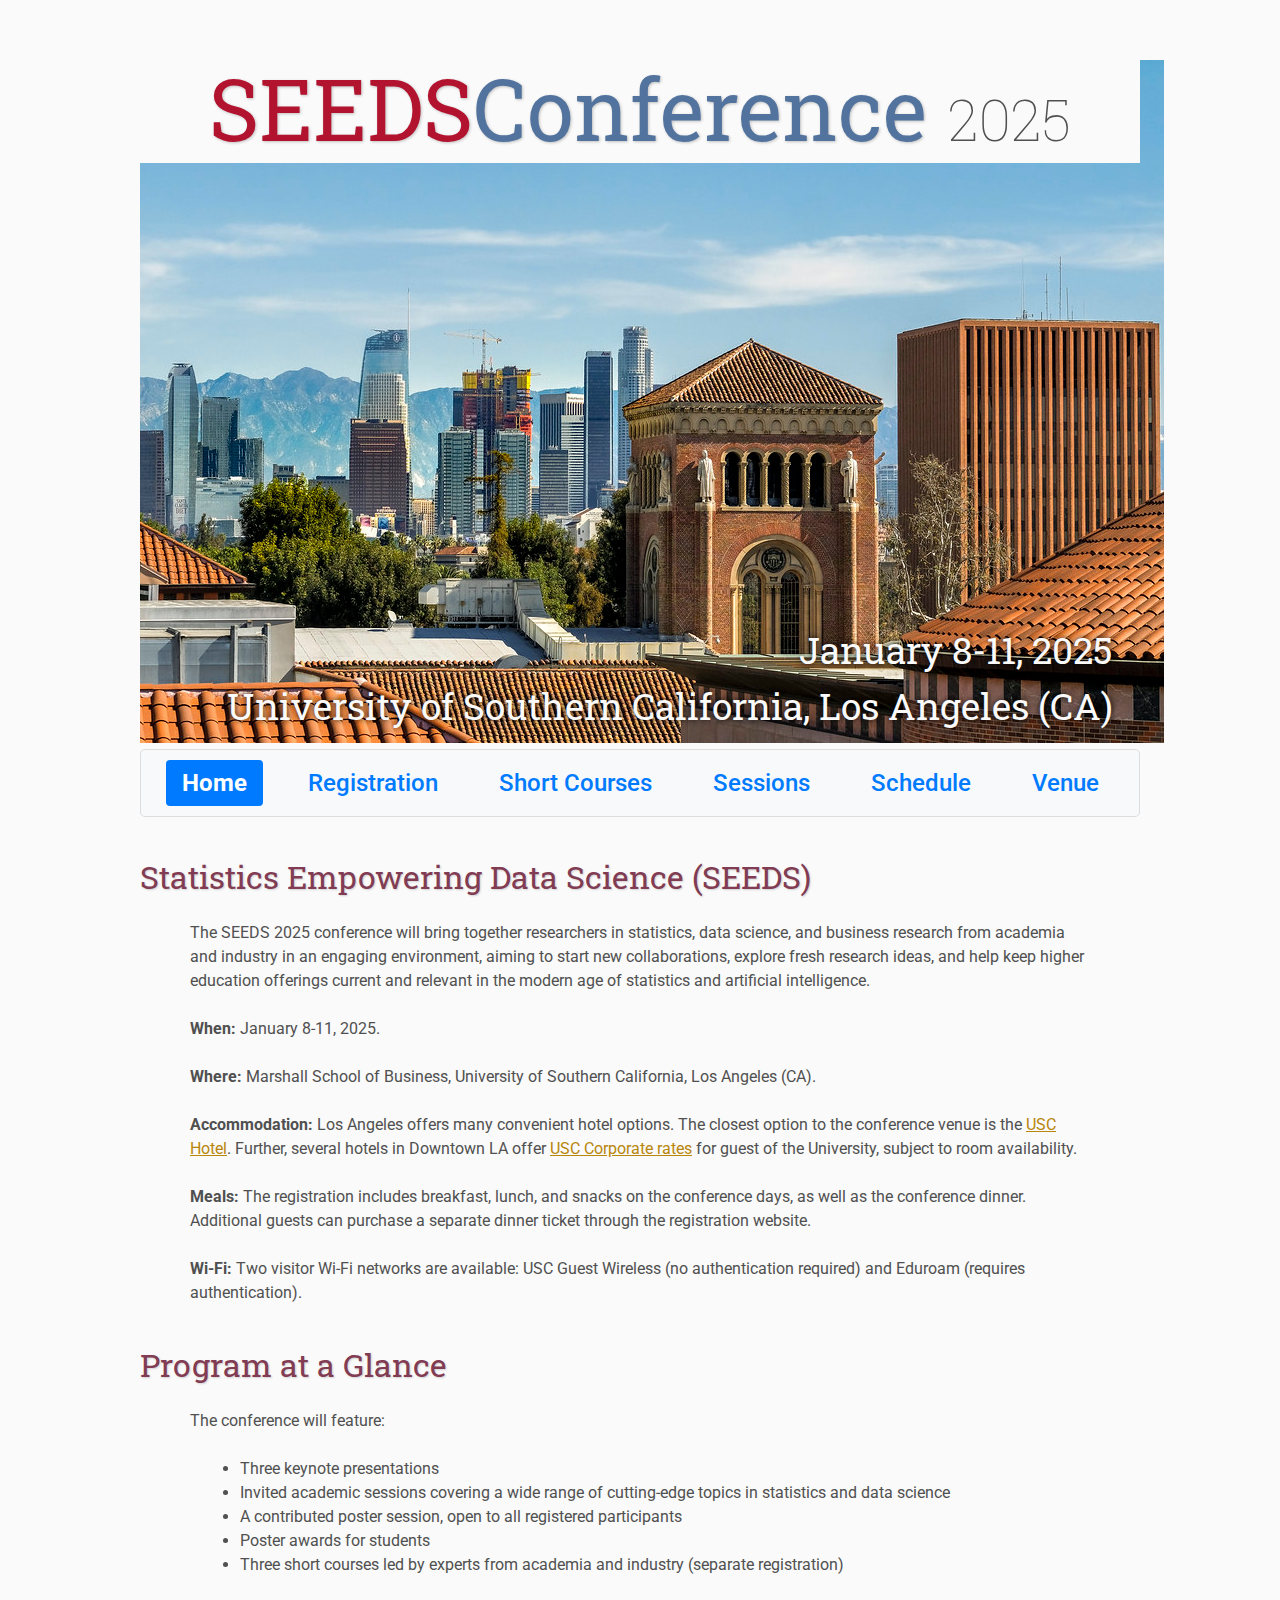
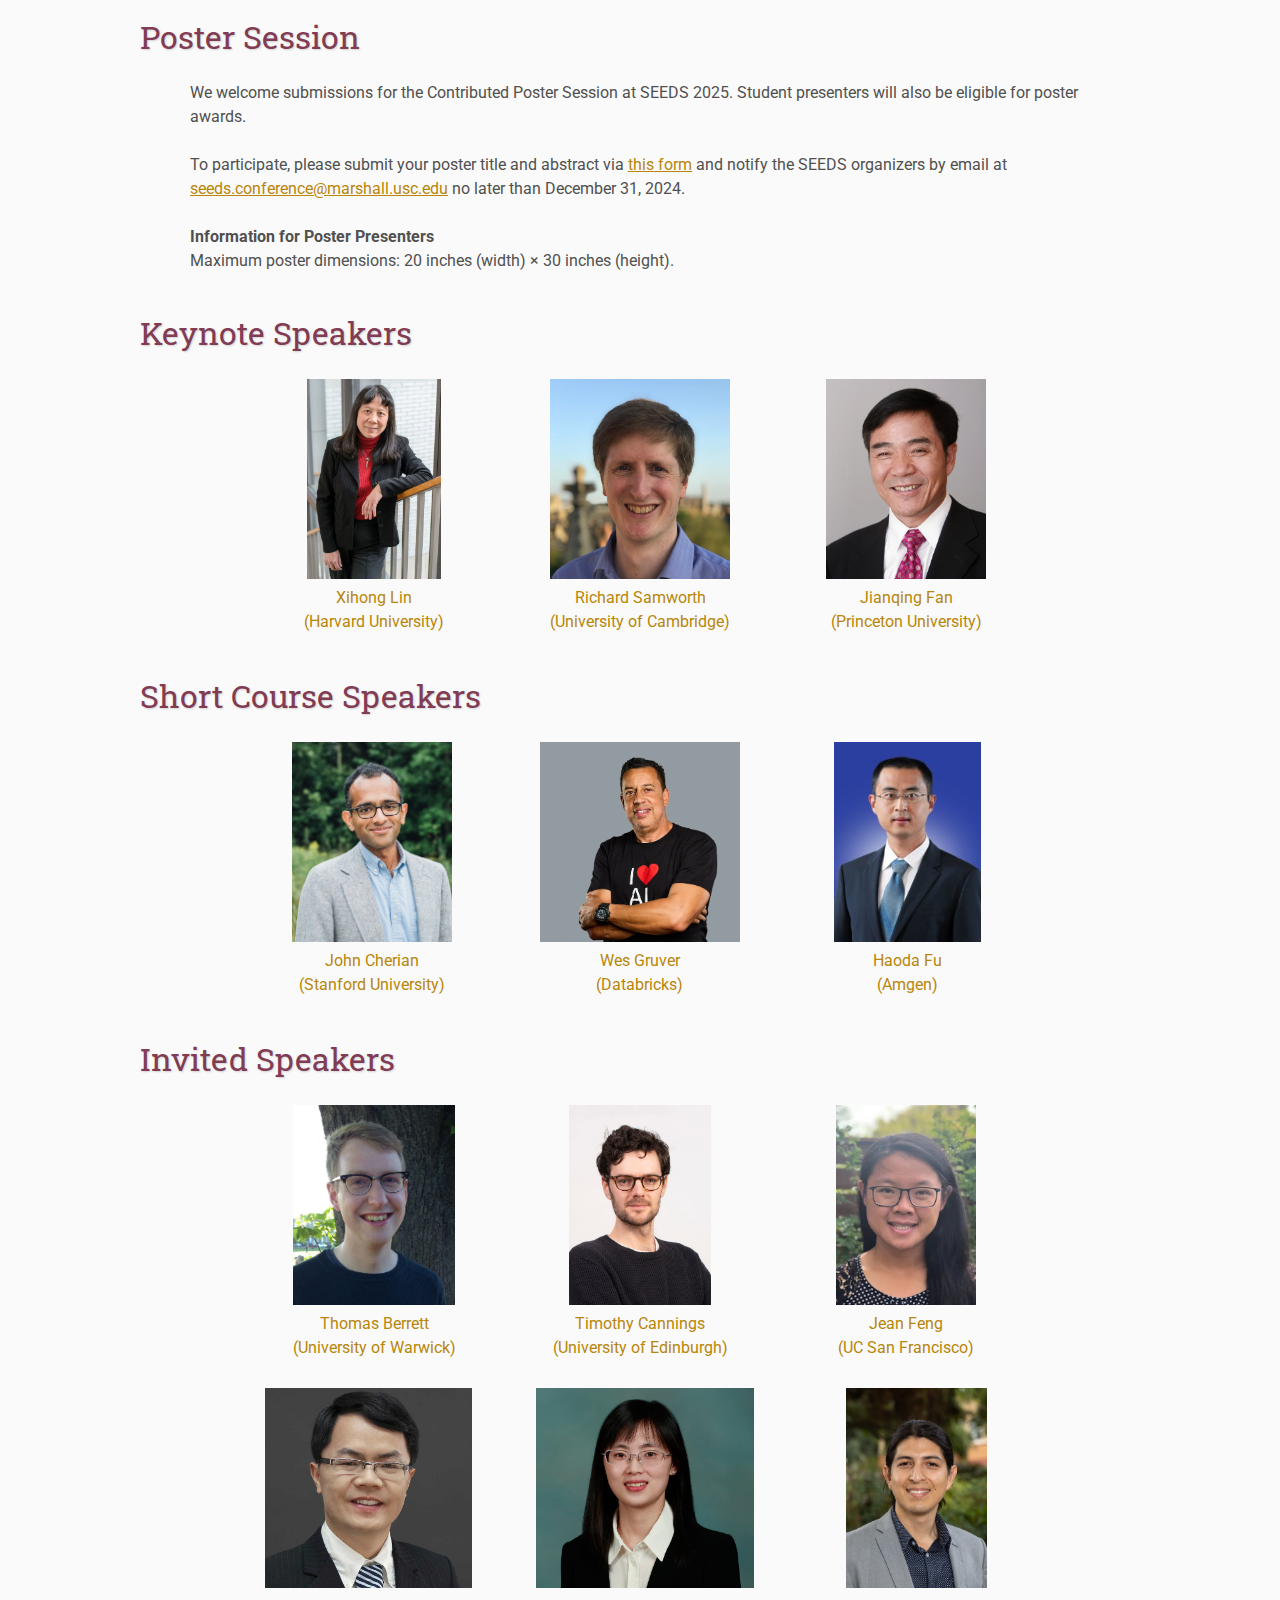
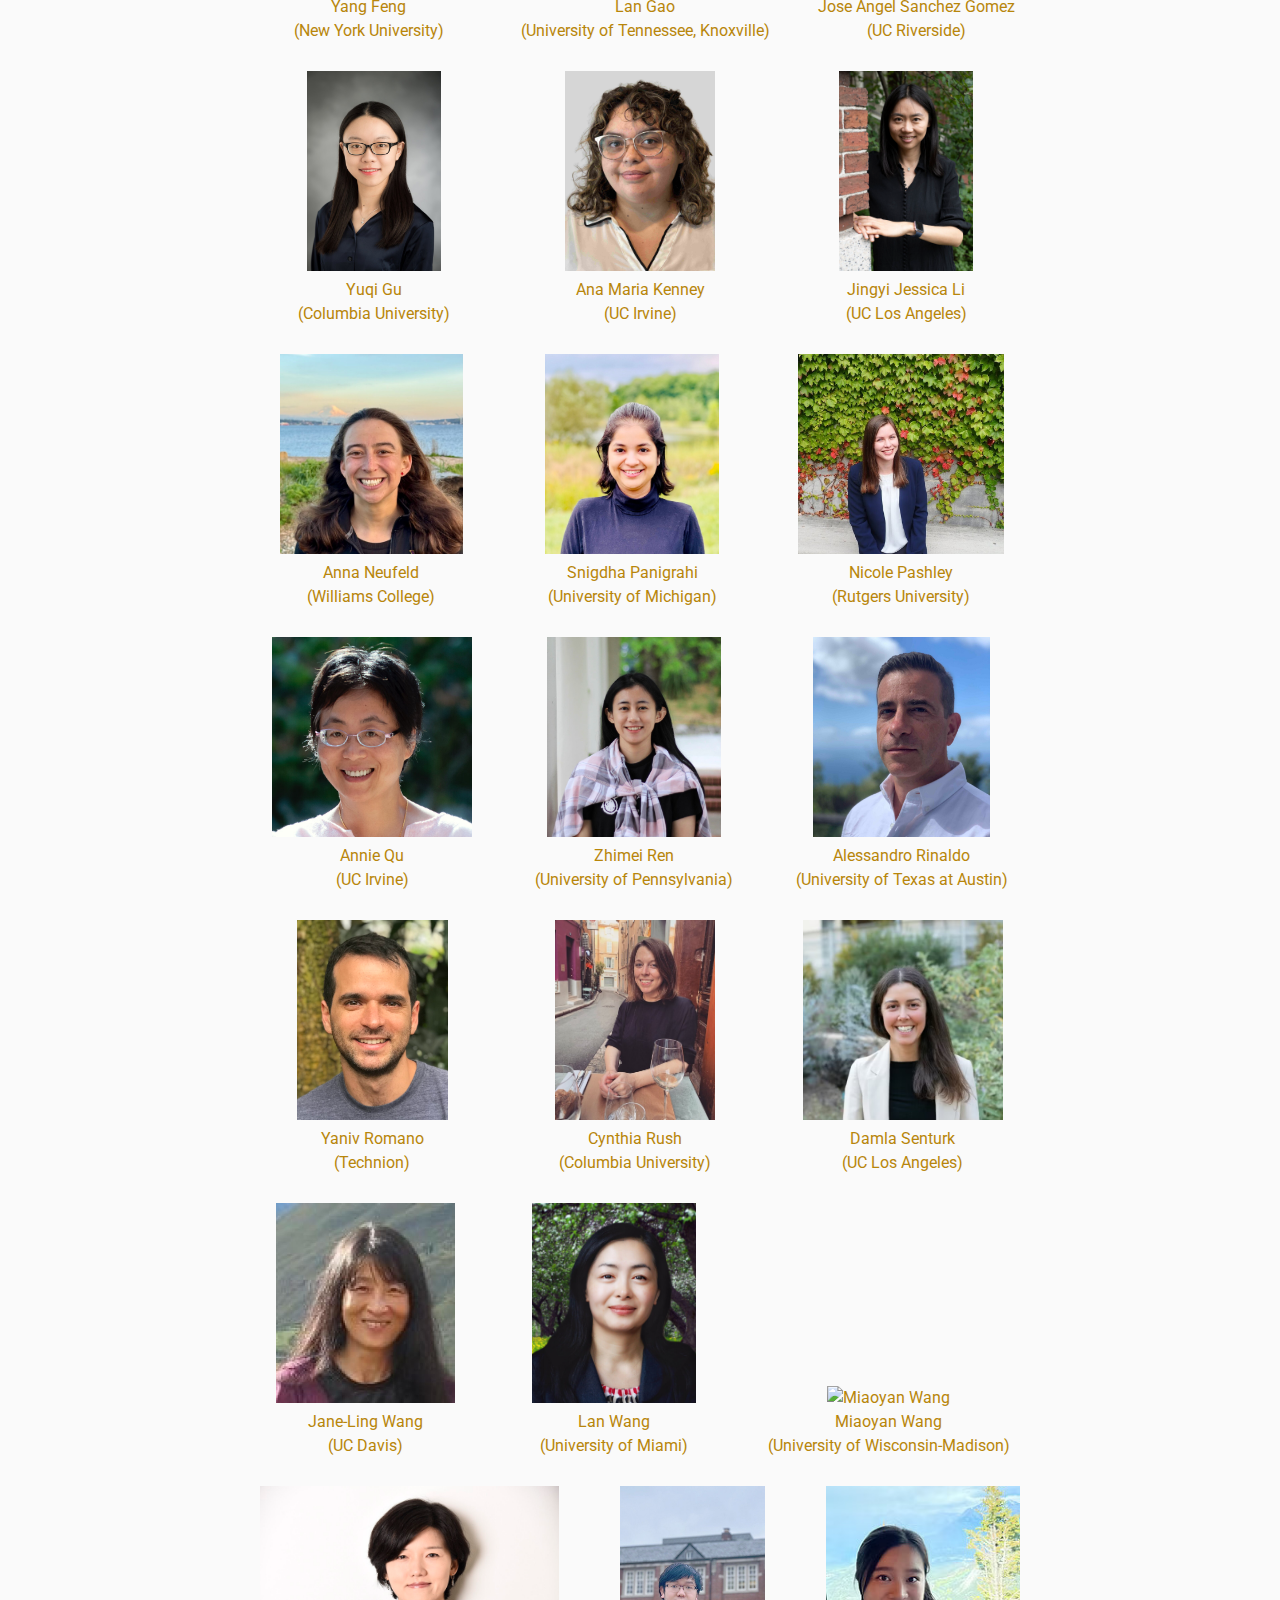
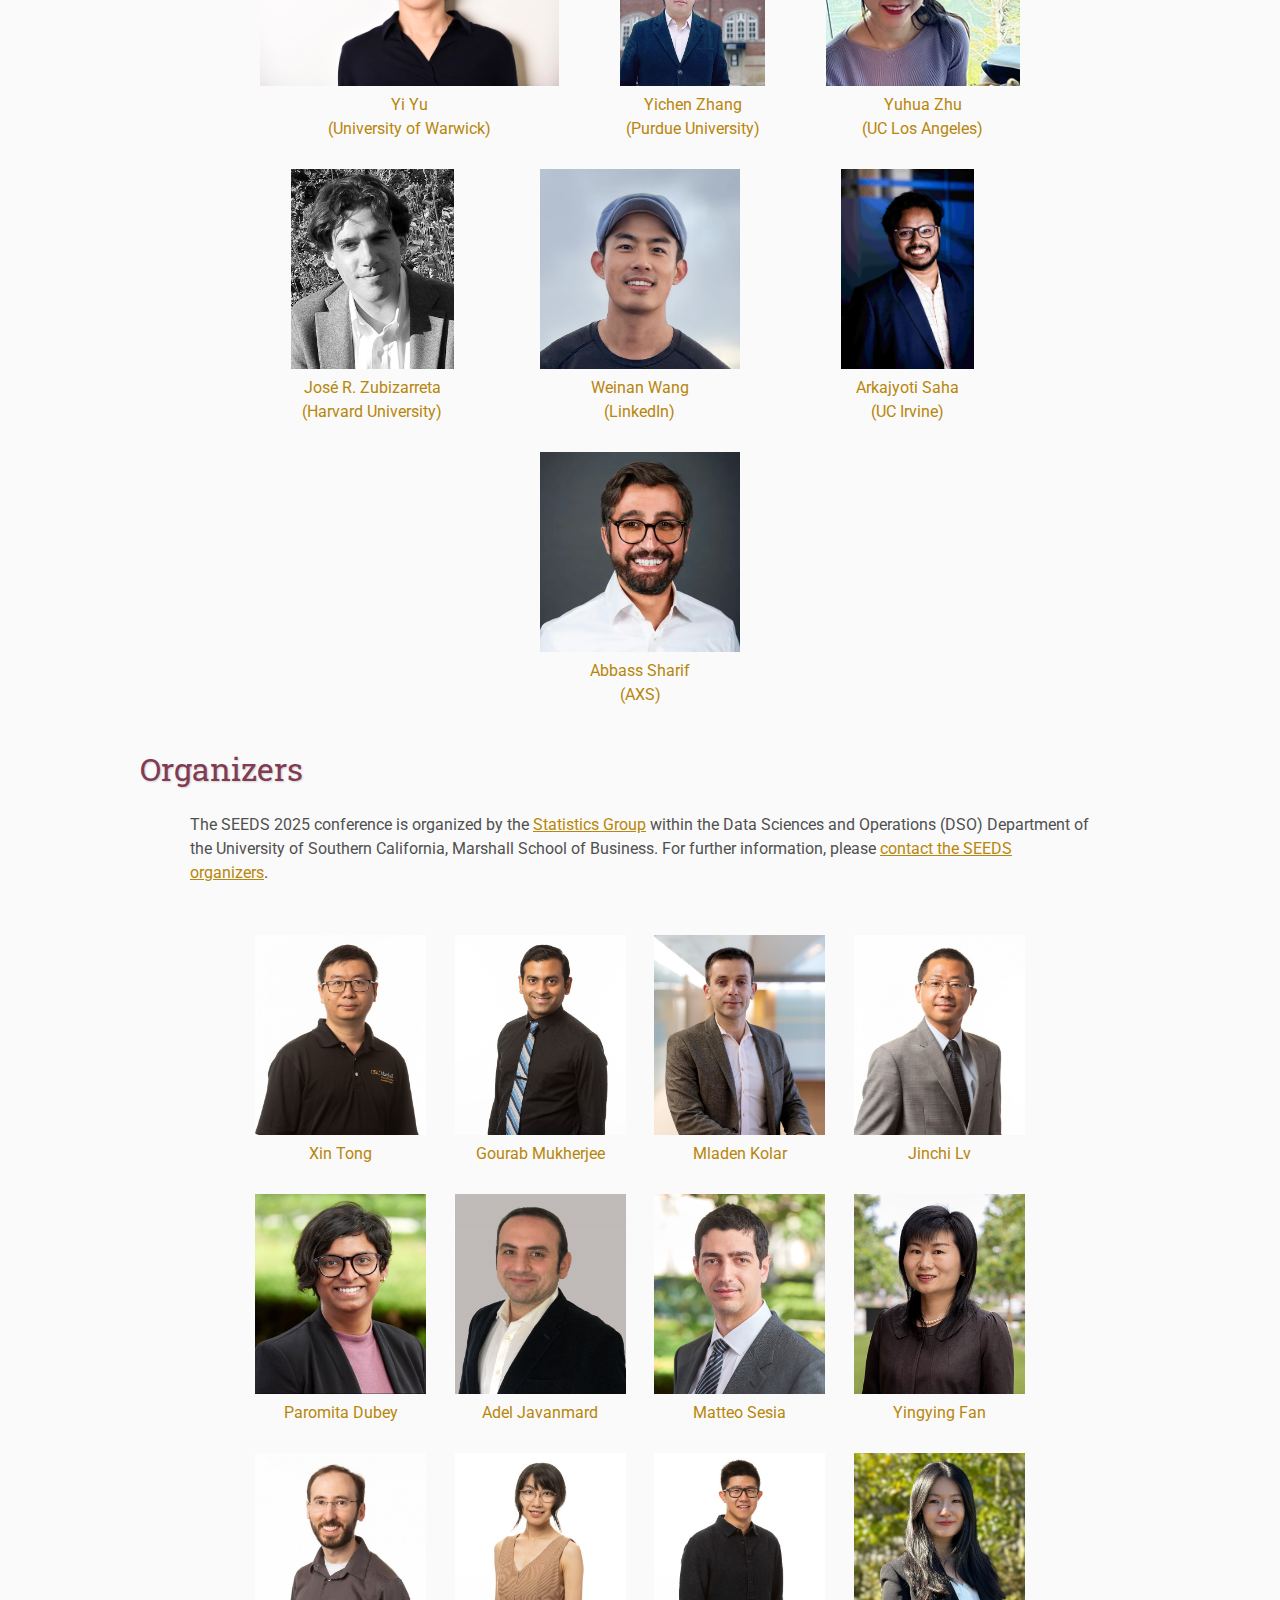
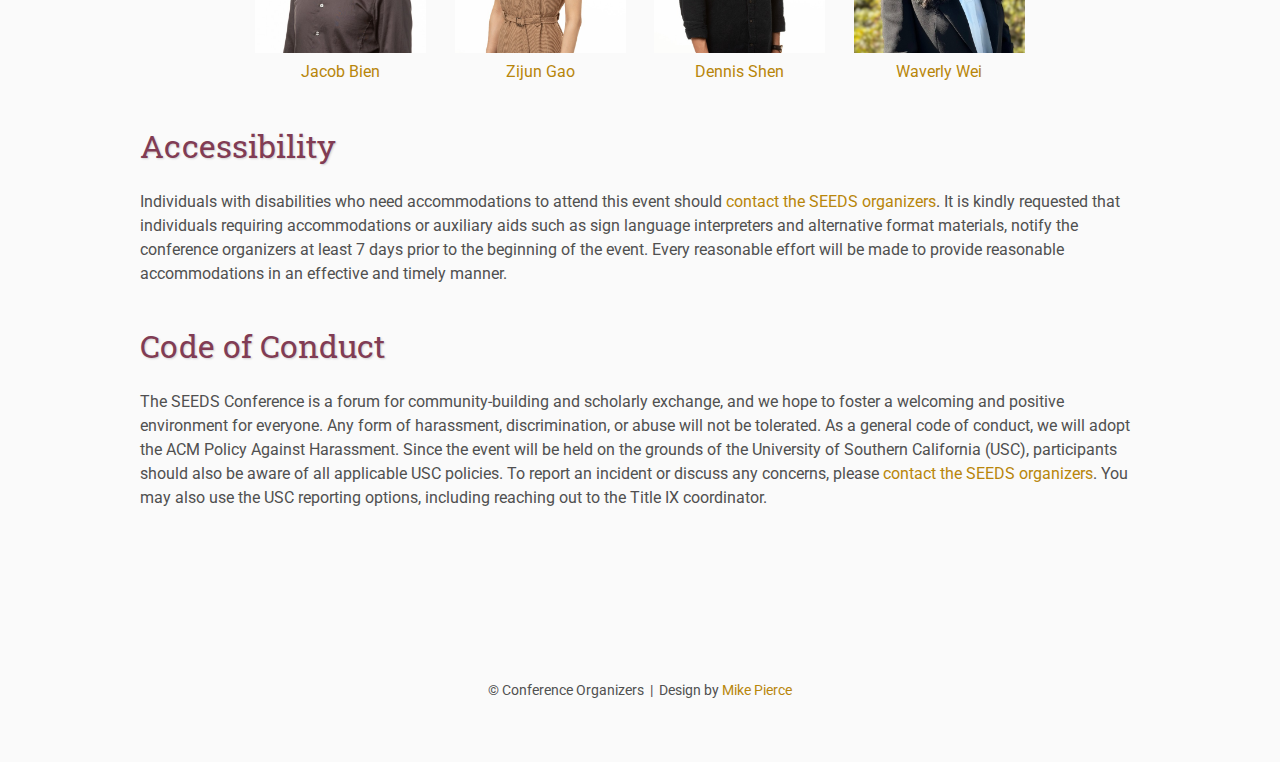
==== commit 75bd3d63: "Added session info" ====
--- a/index.html
+++ b/index.html
@@ -436,6 +436,19 @@
             </tr>
         </table>
         
+        <table class="sponsors">
+            <tr>
+        
+        <td class="sponsor">
+            <a href="https://www.linkedin.com/in/sharifa">
+                <img src="assets/sharif_abbass.jpg" alt="Abbass Sharif" style="height: 150pt; width: auto">
+                <figcaption>Abbass Sharif<br>(AXS)</figcaption>
+            </a>
+        </td>
+        
+            </tr>
+        </table>
+        
     <h2>Organizers</h2>
     <p>
       The SEEDS 2025 conference is organized by the <a href="https://usc-dso-stat-group.github.io/">Statistics Group</a> within the Data Sciences and Operations (DSO) Department of the University of Southern California, Marshall School of Business.
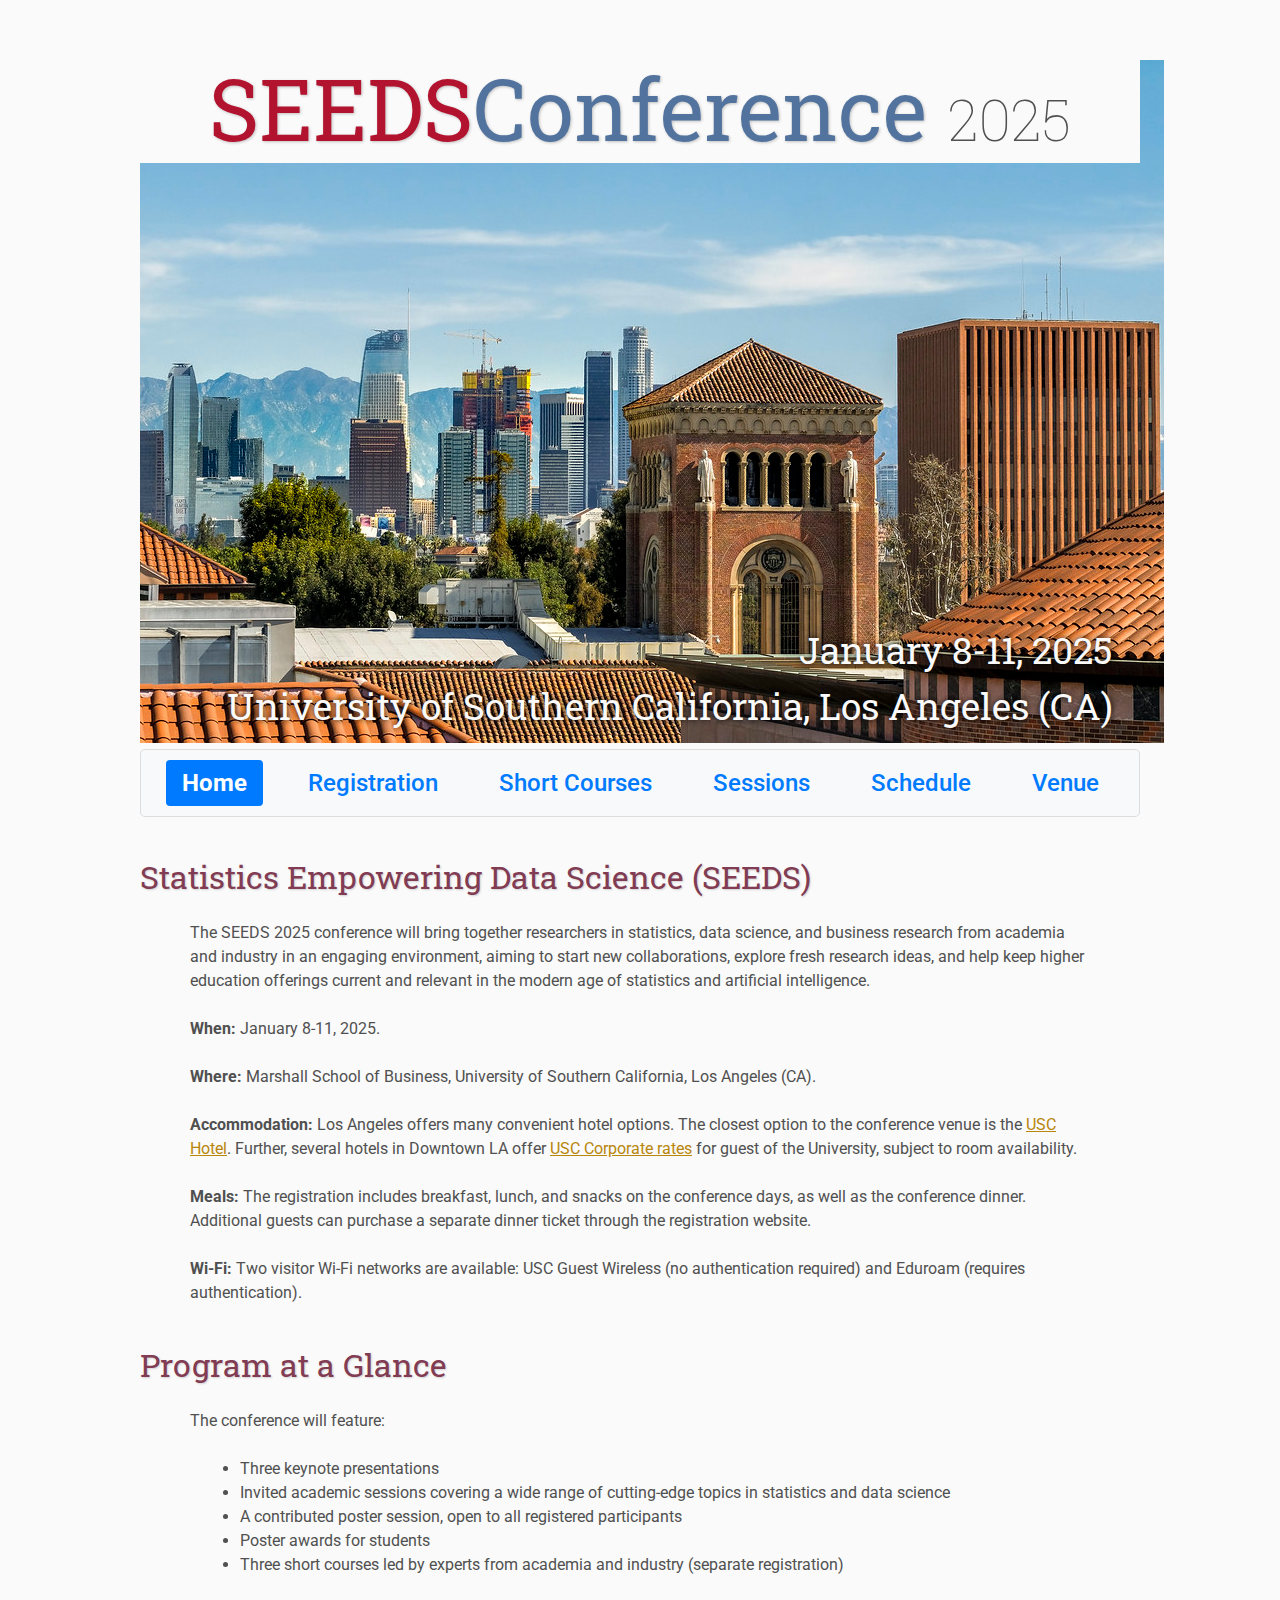
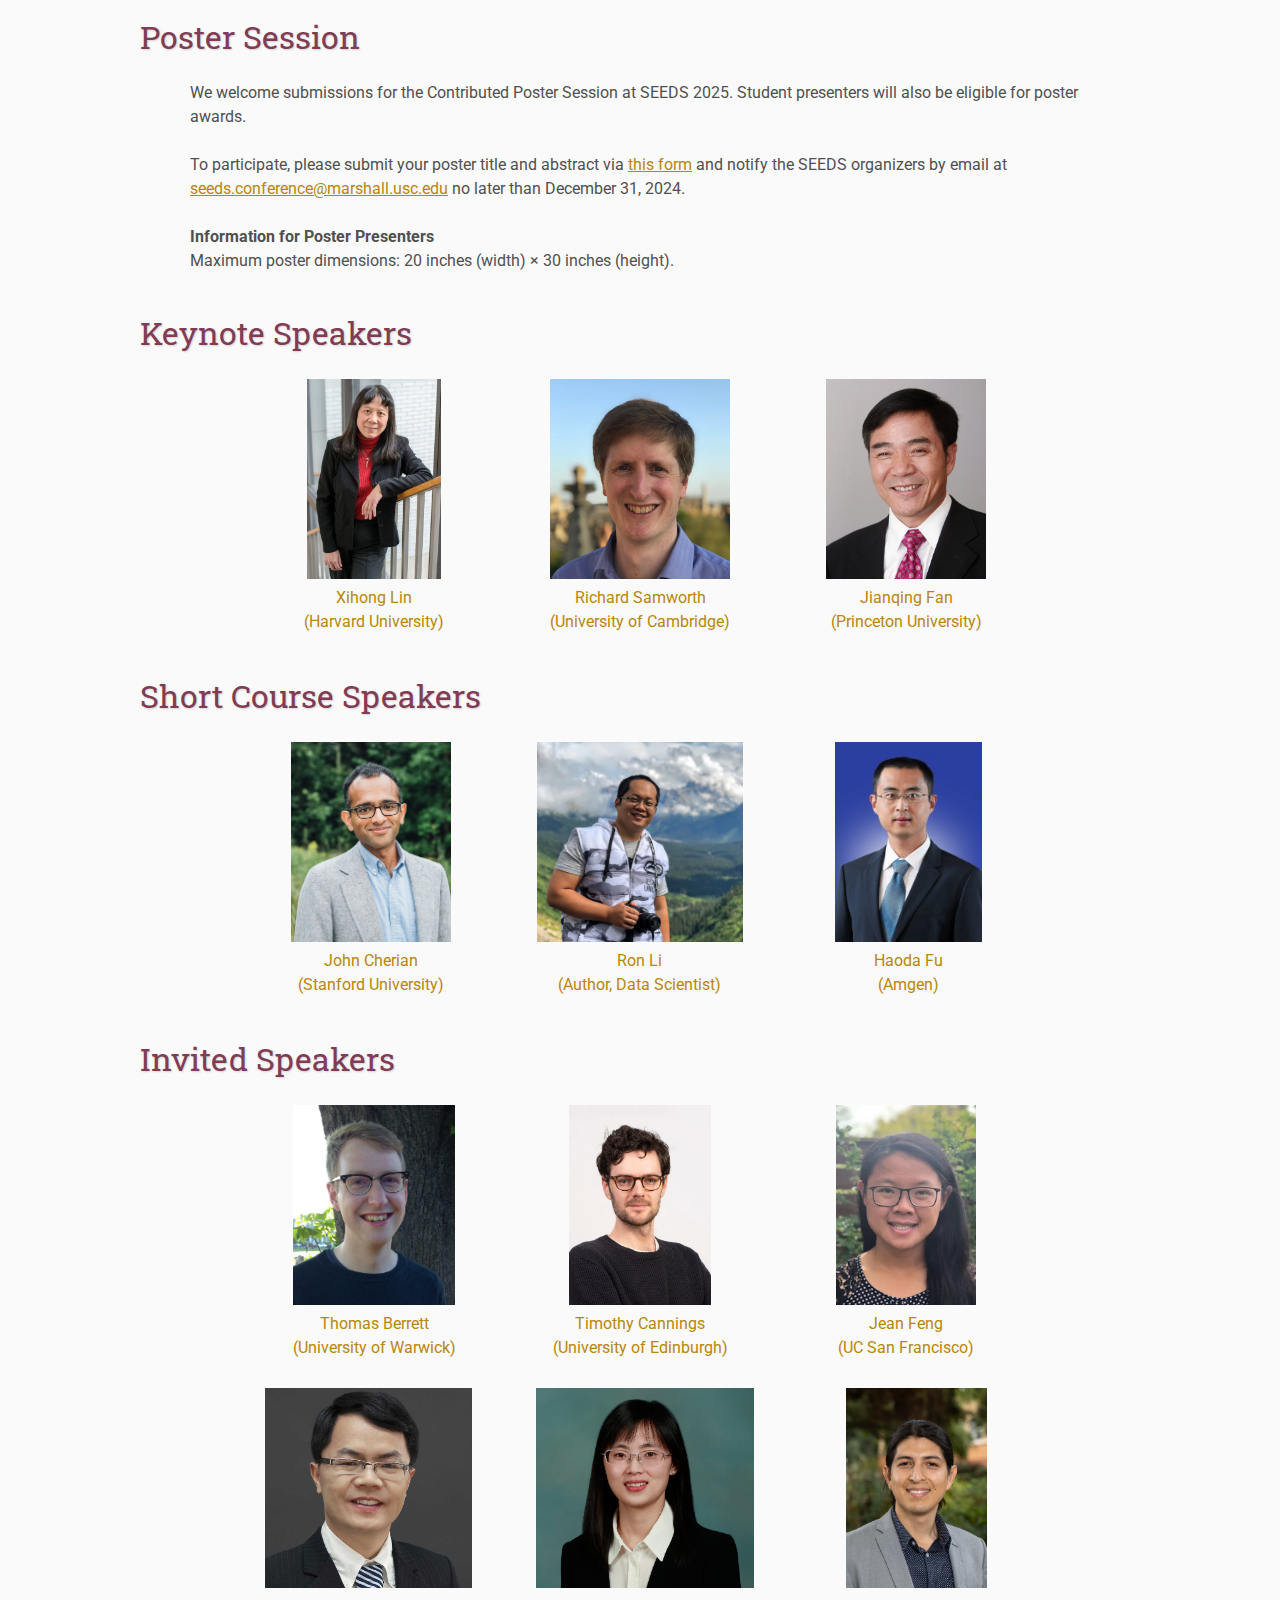
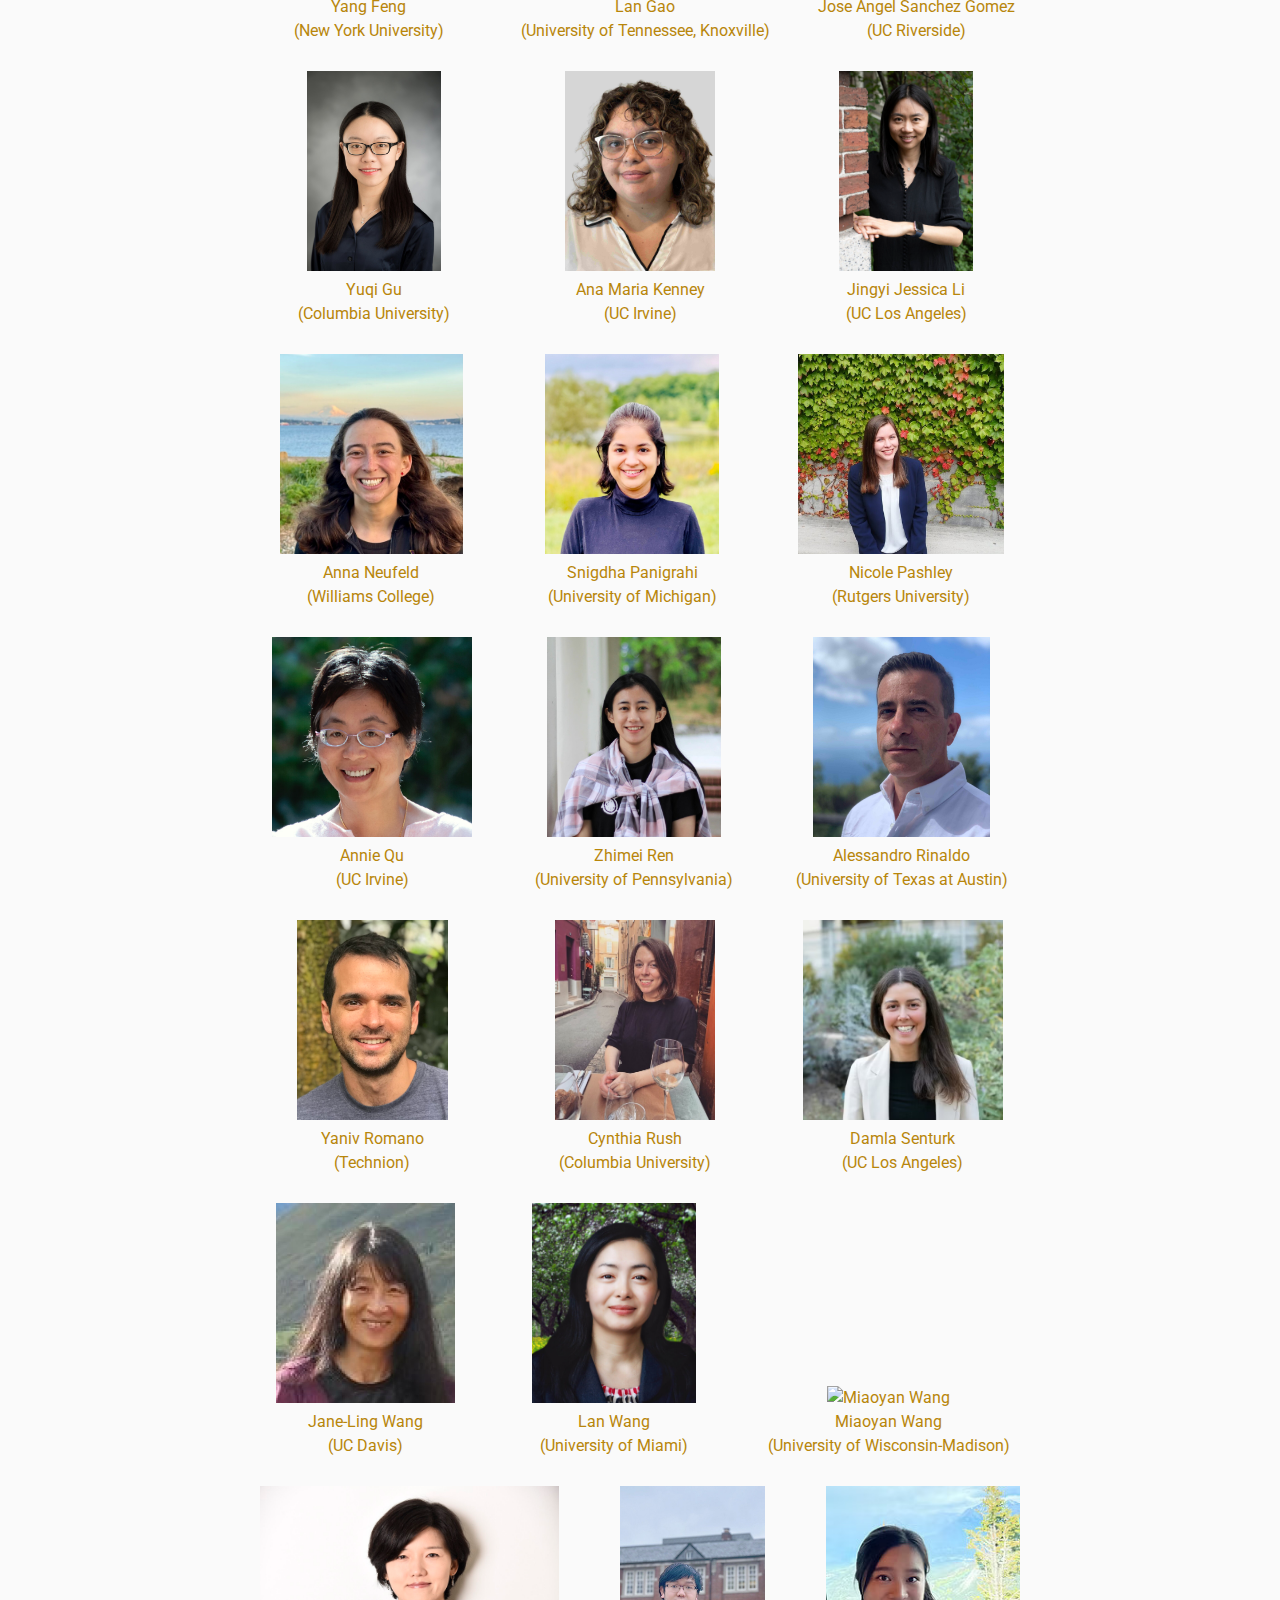
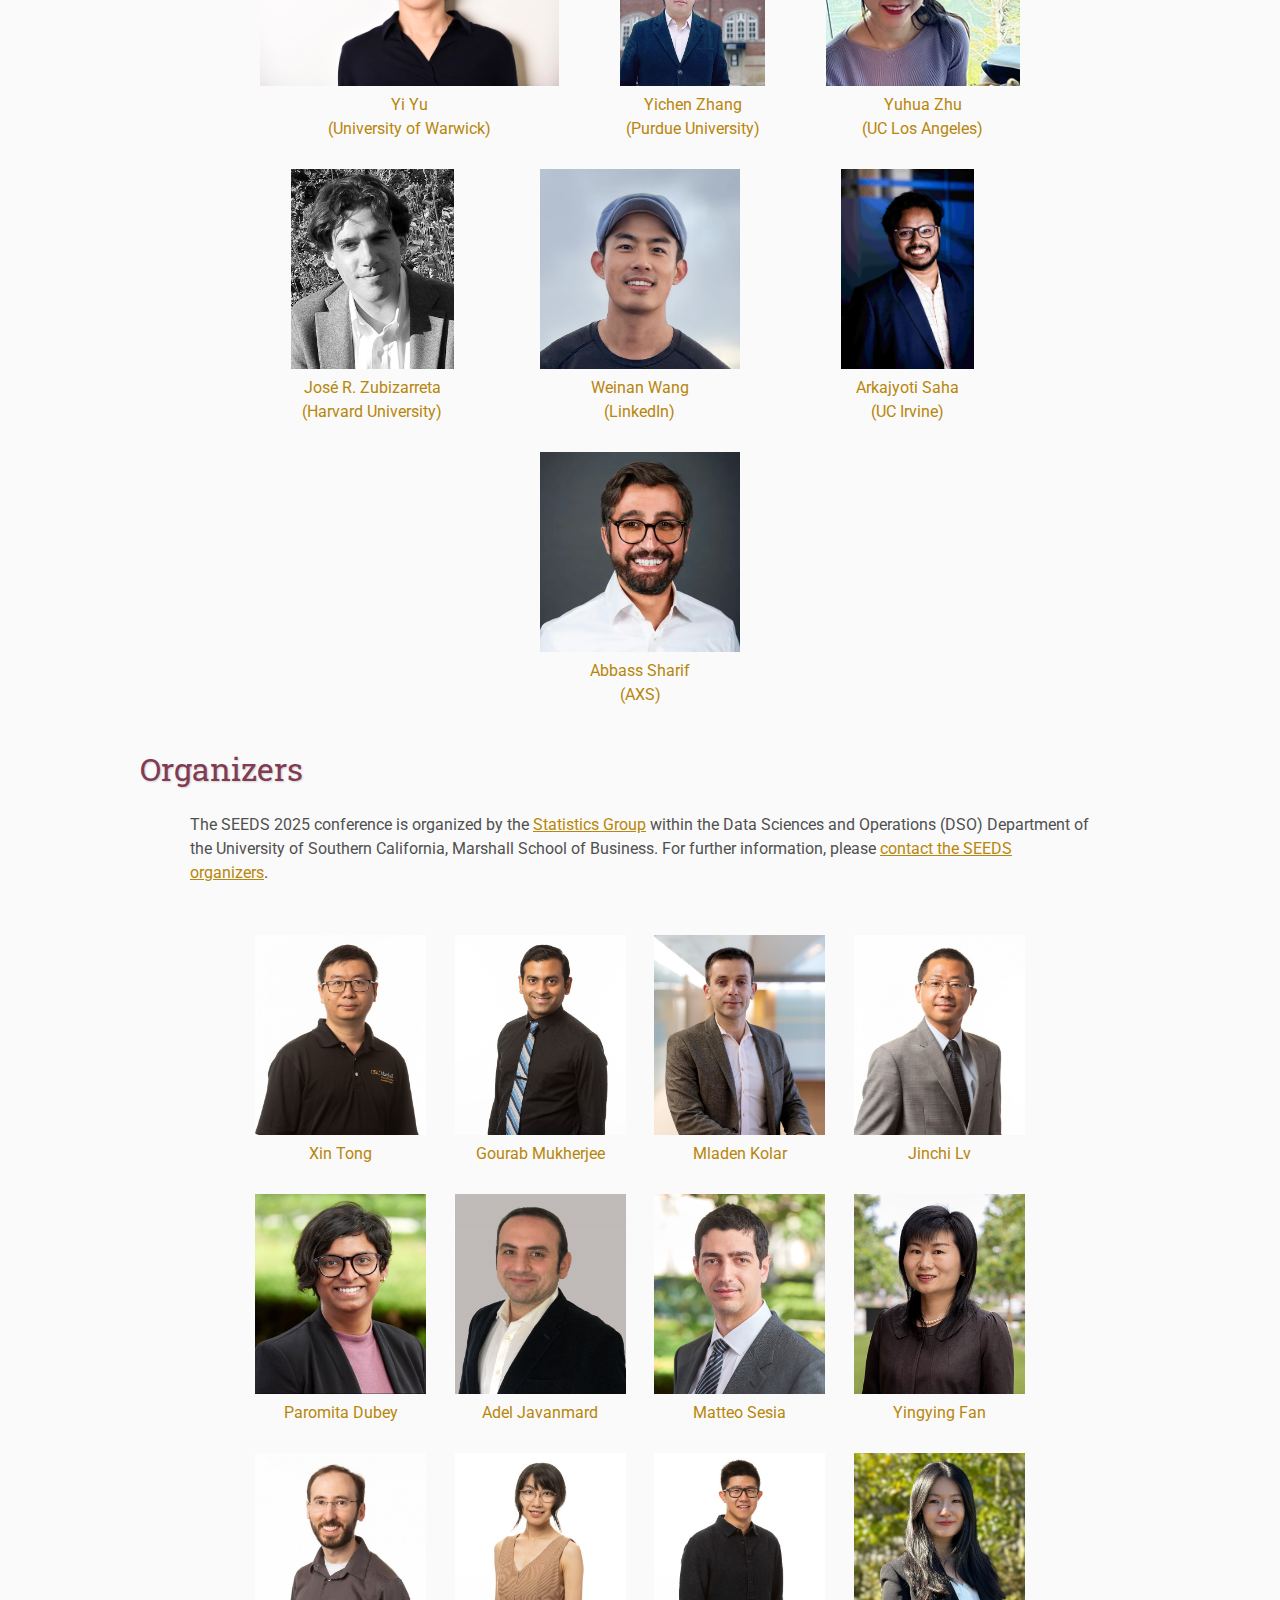
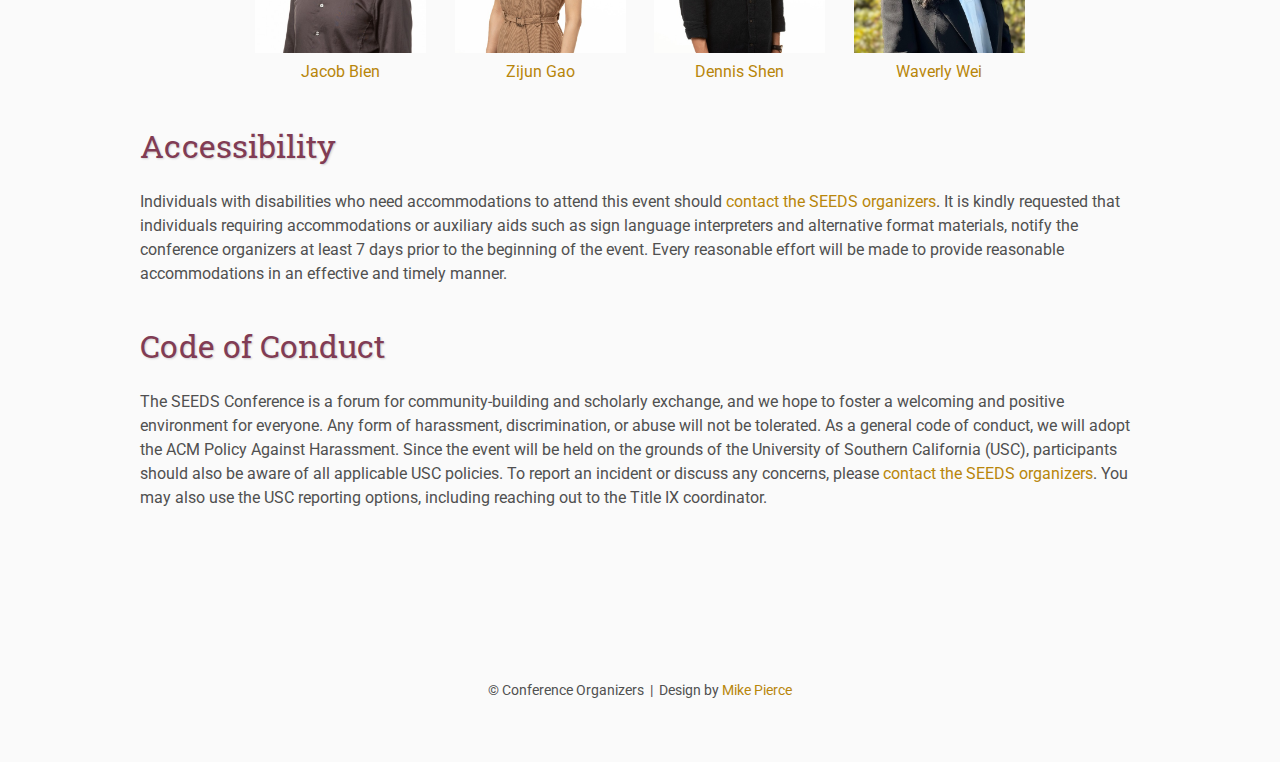
==== commit 19dc741a: "Updated course info" ====
--- a/index.html
+++ b/index.html
@@ -173,9 +173,9 @@
         </td>
         
         <td class="sponsor">
-            <a href="https://wesgruver.ai/">
-                <img src="assets/gruver_wes.jpg" alt="Wes Gruver" style="height: 150pt; width: auto">
-                <figcaption>Wes Gruver<br>(Databricks)</figcaption>
+            <a href="https://www.linkedin.com/in/rongpengli/">
+                <img src="assets/li_ron.jpg" alt="Ron Li" style="height: 150pt; width: auto">
+                <figcaption>Ron Li<br>(Author, Data Scientist)</figcaption>
             </a>
         </td>
         
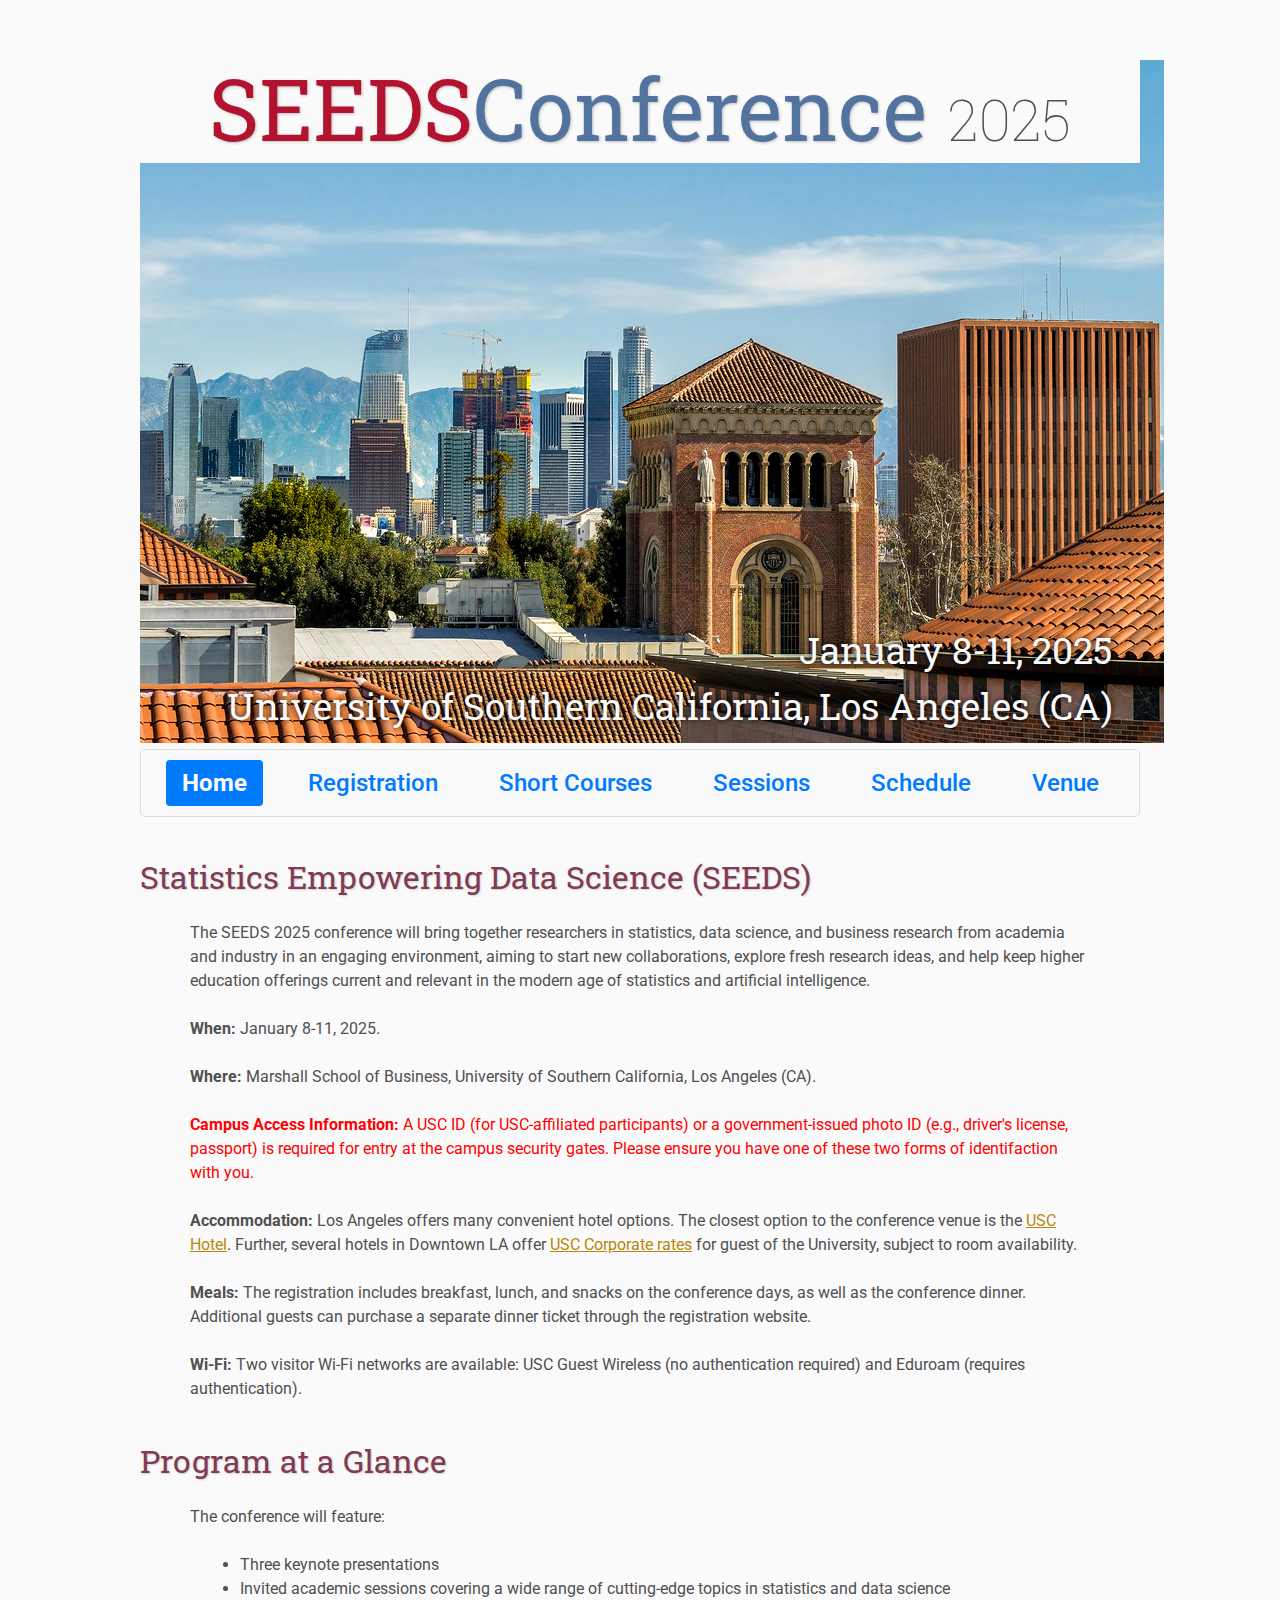
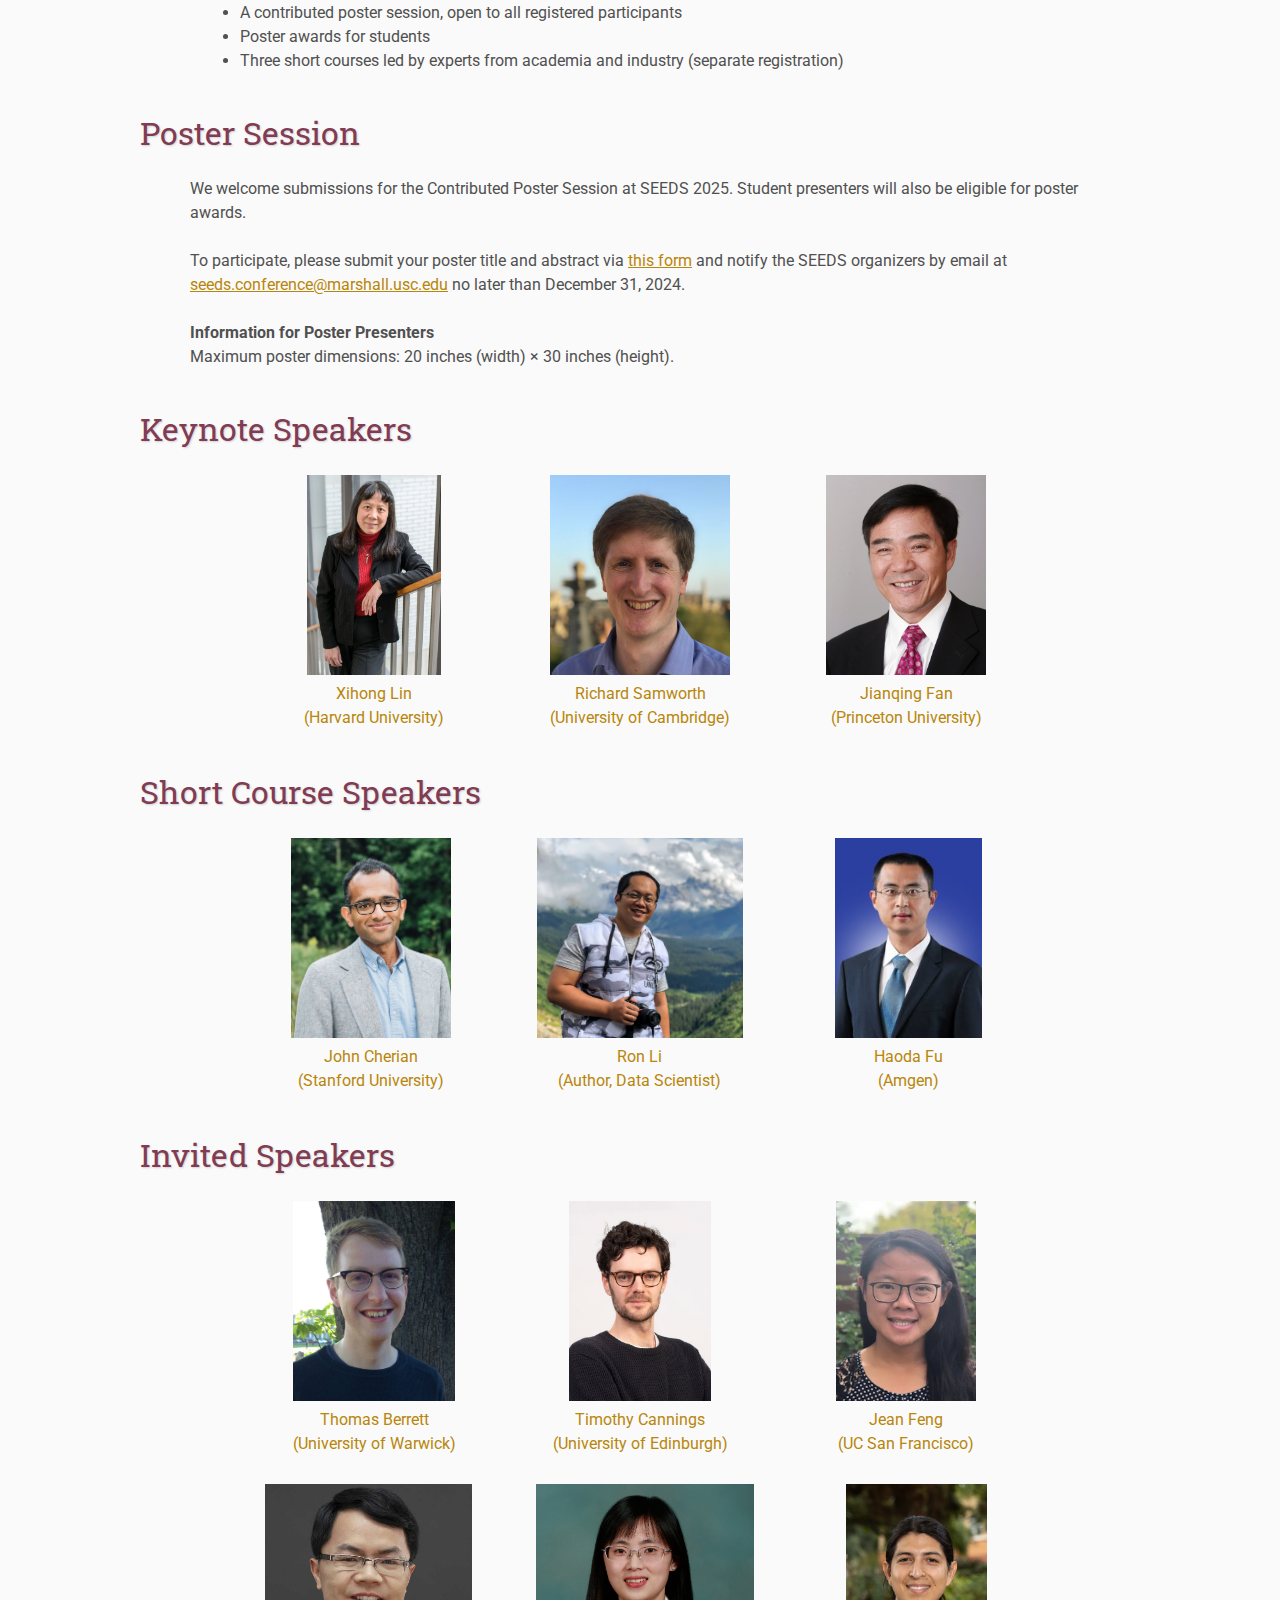
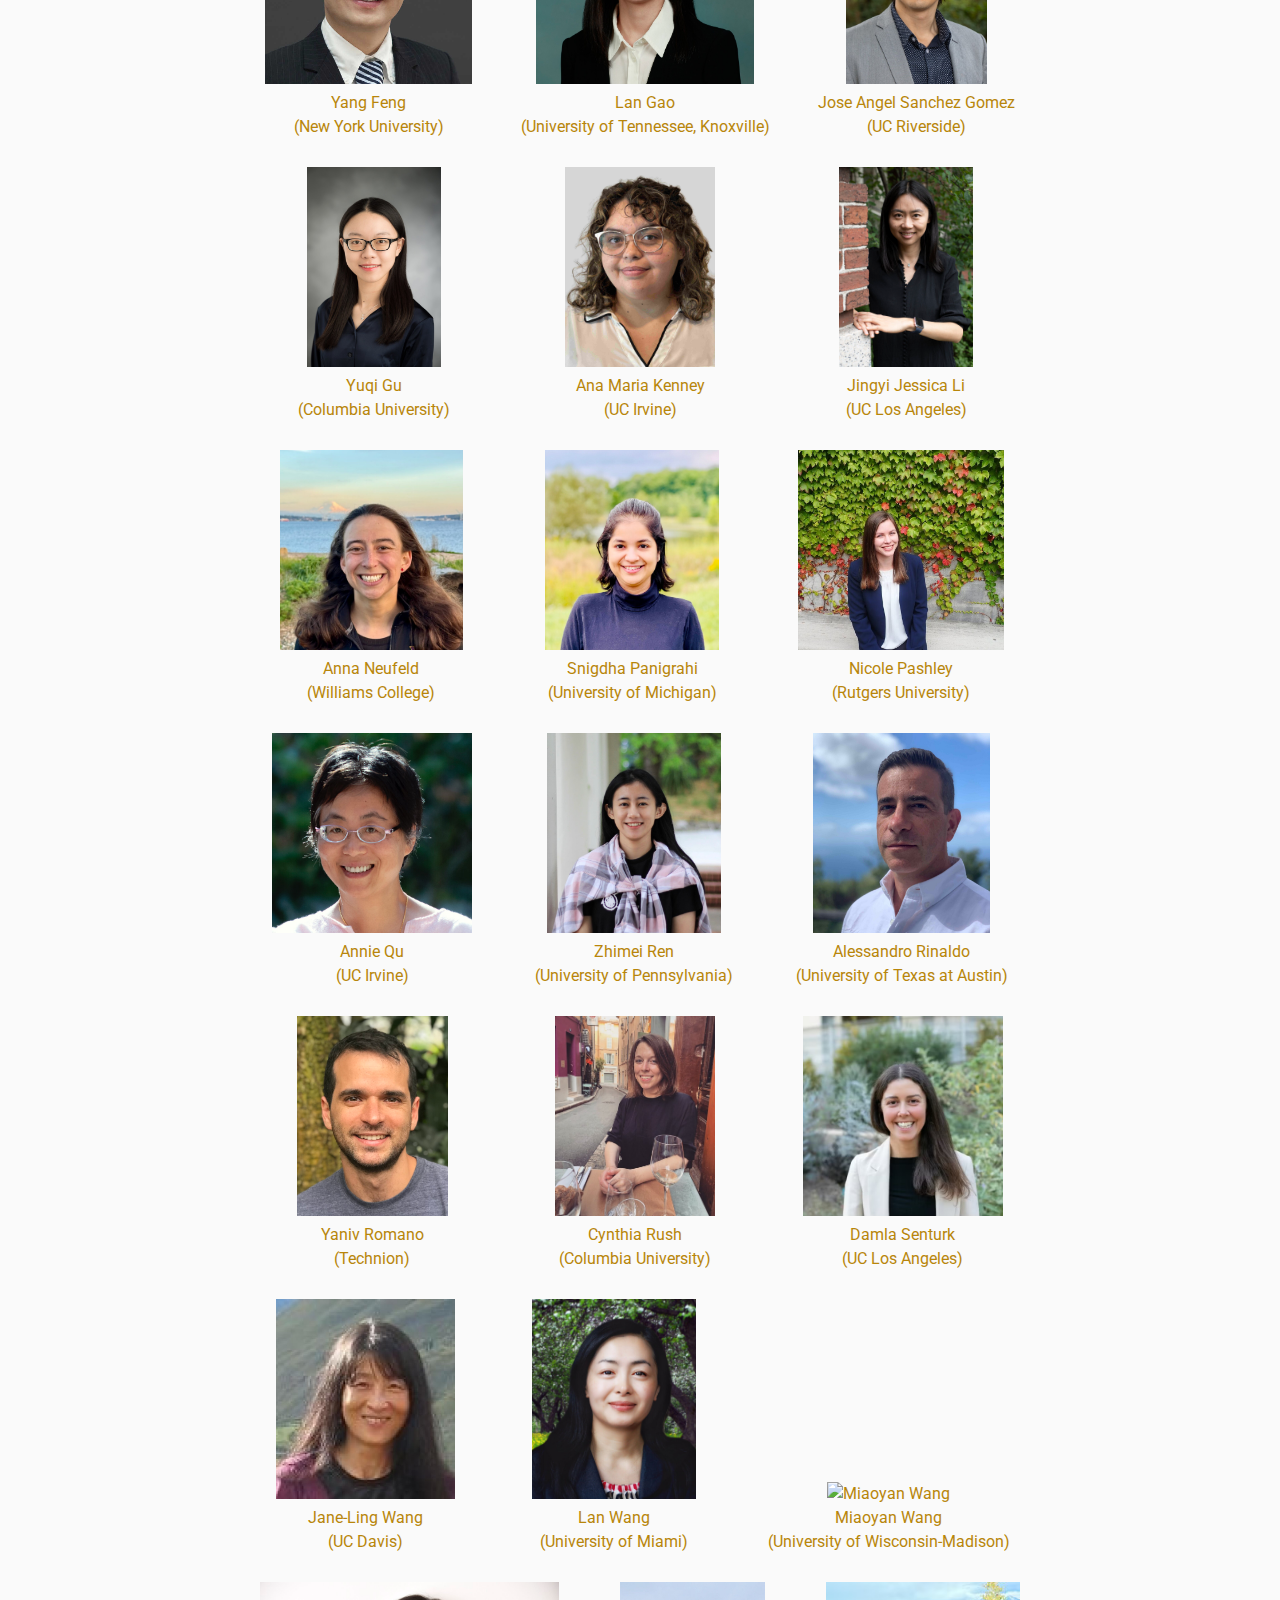
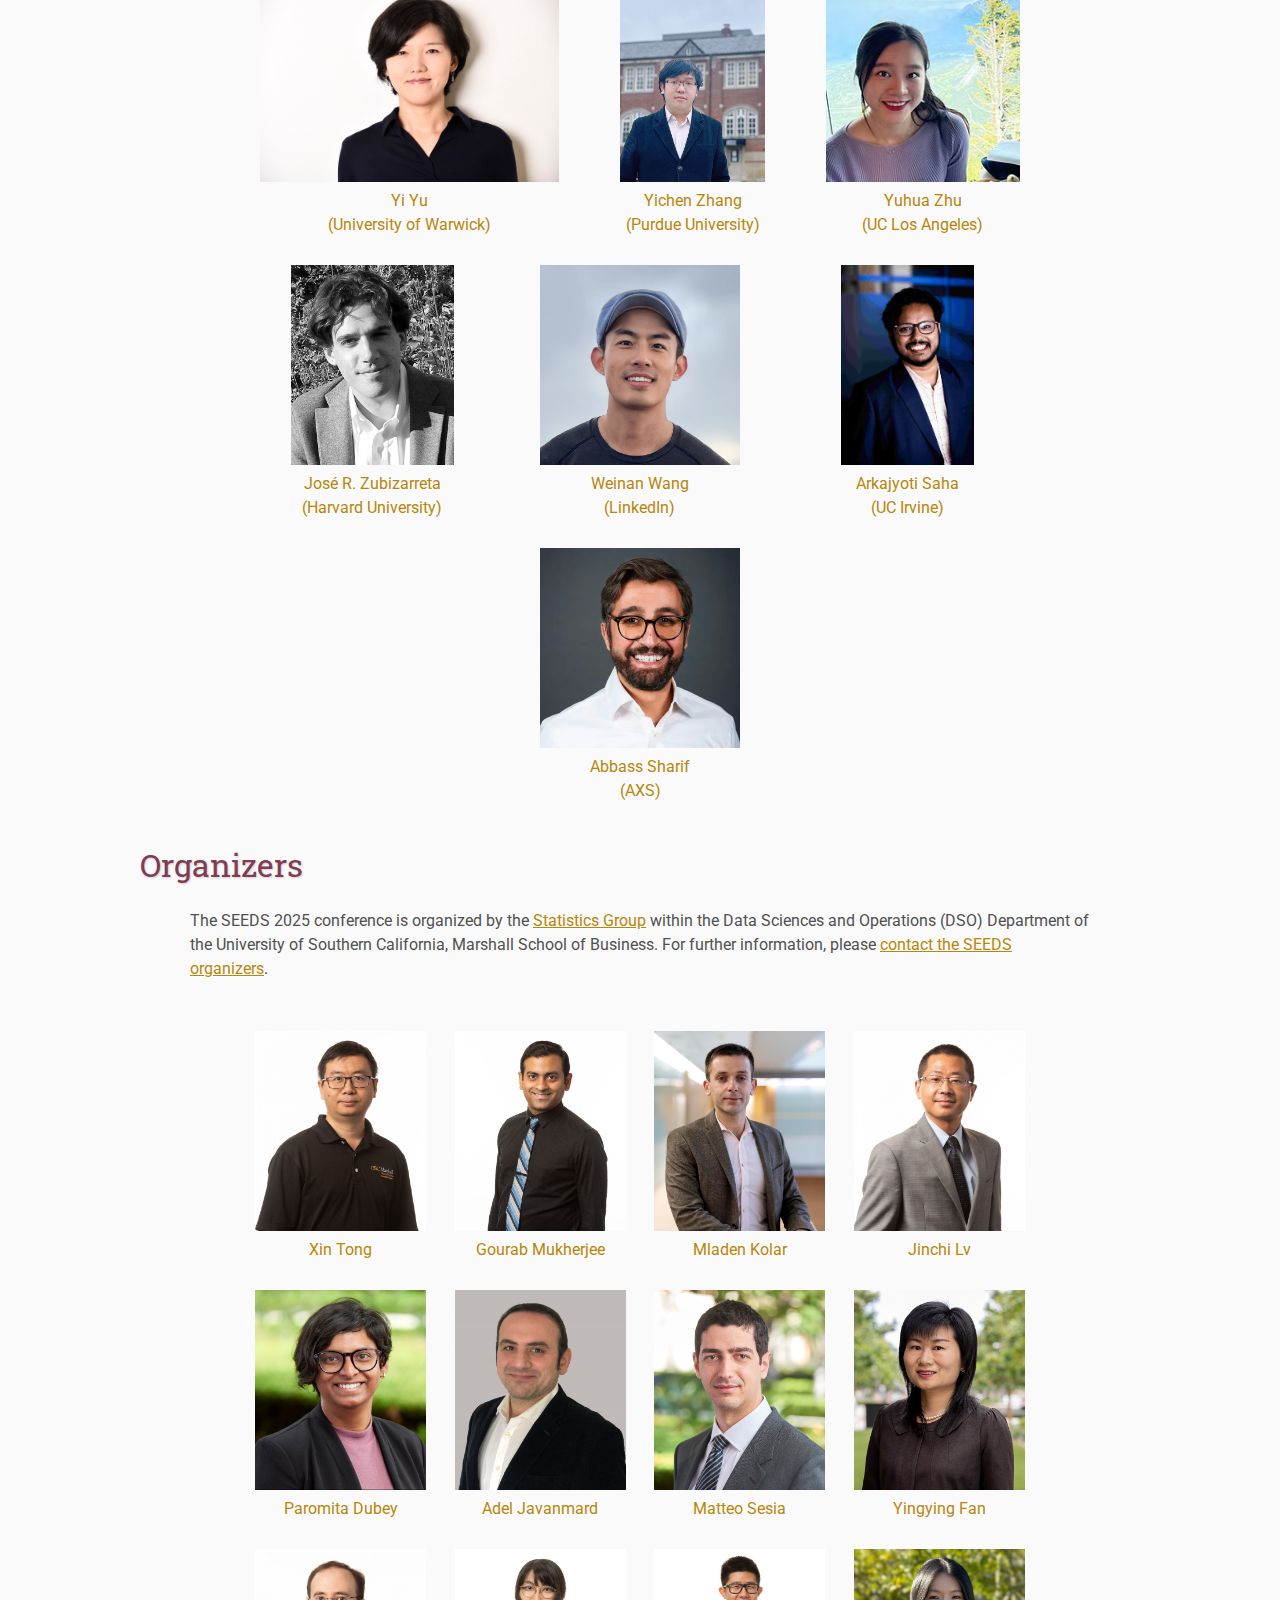
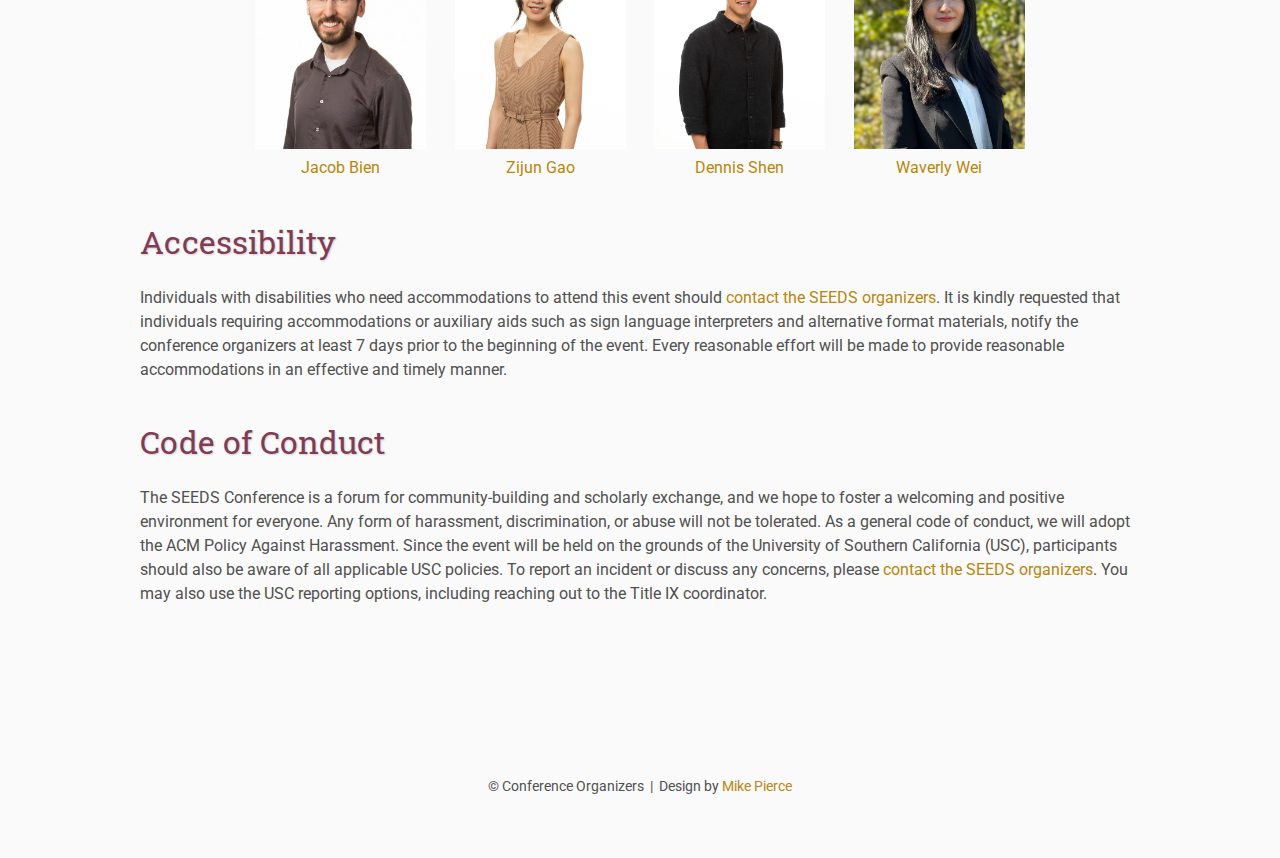
==== commit cbf50c82: "Updated schedule and campus access info" ====
--- a/index.html
+++ b/index.html
@@ -80,6 +80,10 @@
       <b>Where:</b> Marshall School of Business, University of Southern California, Los Angeles (CA).
     </p>
 
+    <p style="color: red;">
+      <b>Campus Access Information:</b> A USC ID (for USC-affiliated participants) or a government-issued photo ID (e.g., driver's license, passport) is required for entry at the campus security gates. Please ensure you have one of these two forms of identifaction with you.
+    </p>
+
     <p>
       <b>Accommodation:</b> Los Angeles offers many convenient hotel options. The closest option to the conference venue is the <a href="https://uschotel.usc.edu/">USC Hotel</a>.
       Further, several hotels in Downtown LA offer <a href="assets/hotels-usc.pdf">USC Corporate rates</a> for guest of the University, subject to room availability.
